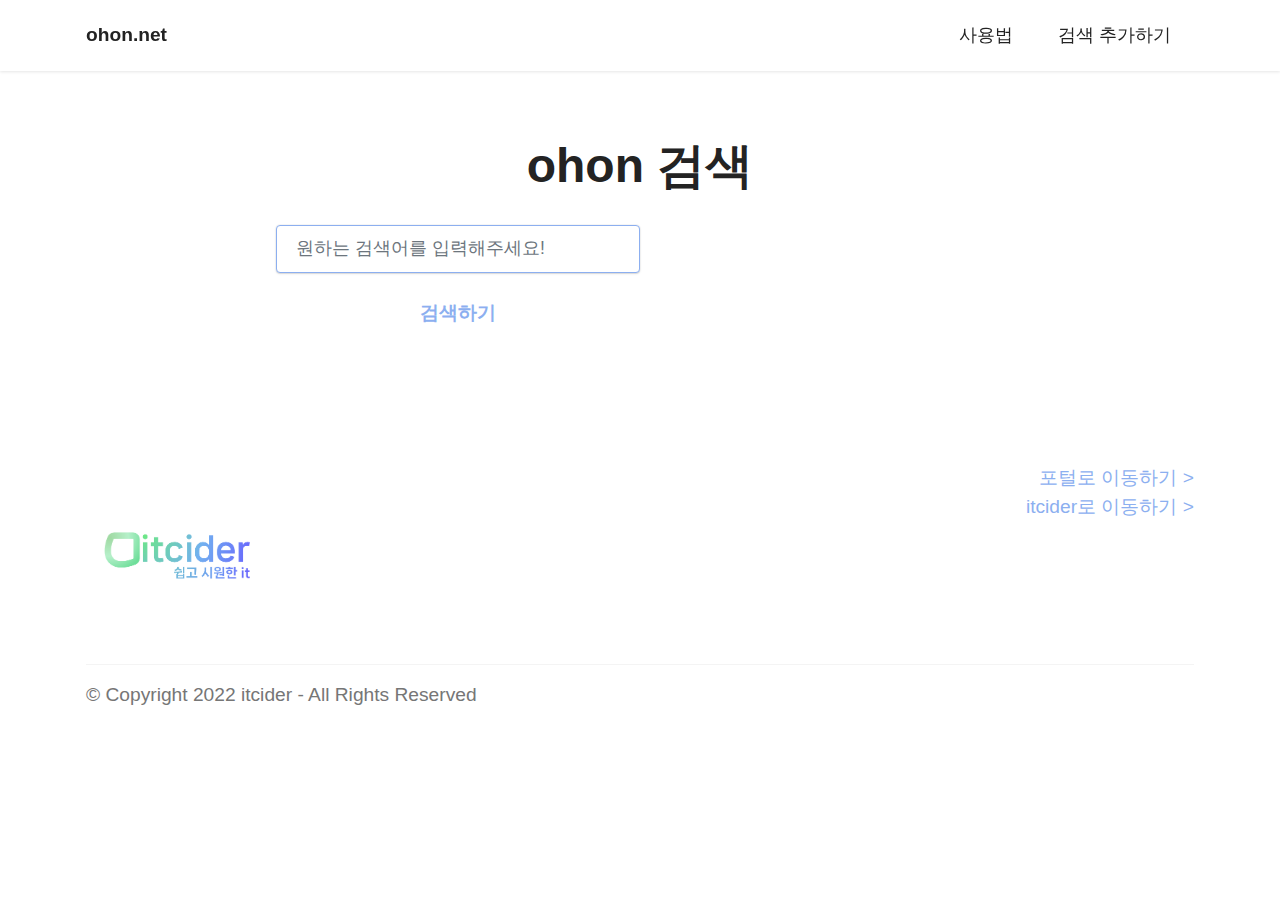
==== search.html @ a6c21ec5 "Update search.html" ====
<!DOCTYPE html>
<html  >
<head>
    <meta charset="UTF-8">
    <meta http-equiv="X-UA-Compatible" content="IE=edge">
    <meta name="generator" content="ohon, ohon.net">
    <meta name="viewport" content="width=device-width, initial-scale=1, minimum-scale=1">
    <link rel="shortcut icon" href="/assets/logo.png" type="image/x-icon">
    <meta name="description" content="">
  
  <title>ohon.net 내가 찾는 모든 검색</title>
    <link rel="stylesheet" href="/assets/itcider2.css">
  <link rel="stylesheet" href="/assets/itcider-icons-bold.css">
  <link rel="stylesheet" href="/assets/itcider-icons.css">
  <link rel="stylesheet" href="/assets/bootstrap.min.css">
  <link rel="stylesheet" href="/assets/bootstrap-grid.min.css">
  <link rel="stylesheet" href="/assets/bootstrap-reboot.min.css">
  <link rel="stylesheet" href="/assets/jarallax.css">
  <link rel="stylesheet" href="/assets/animate.css">
  <link rel="stylesheet" href="/assets/themestyle.css">
  <link rel="stylesheet" href="/assets/socicon.css">
  <link rel="stylesheet" href="/assets/dropdown.css">

  <link rel="stylesheet" href="/assets/mbr-additional.css" type="text/css">

  
  
</head>
<body>
  
  <section data-bs-version="5.1" class="menu menu1 cid-tpqyYrzO2u" once="menu" id="menu1-0">
    

    <nav class="navbar navbar-dropdown navbar-fixed-top navbar-expand-lg">
        <div class="container">
            <div class="navbar-brand">
                
                <span class="navbar-caption-wrap"><a class="navbar-caption text-black display-7" href="https://ohon.net">ohon.net</a></span>
            </div>
            <button class="navbar-toggler" type="button" data-toggle="collapse" data-bs-toggle="collapse" data-target="#navbarSupportedContent" data-bs-target="#navbarSupportedContent" aria-controls="navbarNavAltMarkup" aria-expanded="false" aria-label="Toggle navigation">
                <div class="hamburger">
                    <span></span>
                    <span></span>
                    <span></span>
                    <span></span>
                </div>
            </button>
            <div class="collapse navbar-collapse" id="navbarSupportedContent">
                <ul class="navbar-nav nav-dropdown nav-right" data-app-modern-menu="true"><li class="nav-item"><a class="nav-link link text-black text-primary display-4" href="index.html#features23-3">사용법</a></li>
                    <li class="nav-item"><a class="nav-link link text-black text-primary display-4" href="https://itcider.com/1197">검색 추가하기</a></li></ul>
                
                
            </div>
        </div>
    </nav>
</section>

<section data-bs-version="5.1" class="form6 cid-tpqzsj3YYV" id="form6-4">
    
    

    <div class="container">
        <div class="mbr-section-head">
            <h3 class="mbr-section-title mbr-fonts-style align-center mb-0 display-2"><strong>ohon 검색</strong></h3>
            
        </div>
        <div class="row justify-content-center mt-4">
            <div class="col-lg-8 mx-auto mbr-form" data-form-type="formoid">
                <form action="search.html" method="get" class="mbr-form form-with-styler"
                data-form-title="Form Name">
                <div class="dragArea row">
                    <div class="col-lg col-md col-8 form-group mb-3">
                        <input type="search" name="q" data-form-field="name"
                            class="form-control" id="name-form2-7" placeholder="원하는 검색어를 입력해주세요!"
                            autofocus autocomplete="off">
                    </div>
                    <div class="col-auto mbr-section-btn align-center">                                                <button type="submit"
                            class="btn item-btn btn-primary-outline display-7">검색하기</button>
                    </div>
                </div>
                                        
                </form>
                
                <script async src='https://cse.google.com/cse.js?cx=d0dba4302b7c8e9b8'></script>
                <div class="gcse-searchresults-only"></div>
            </div>
        </div>
    </div>
</section>


<section data-bs-version="5.1" class="footer5 cid-tpqz4KiRVz" once="footers" id="footer5-2">

    

    

    <div class="container">
        <div class="media-container-row">
            <div class="col-md-2 col-6">
                <div class="media-wrap">
                    <a href="https://portal.itcider.com">
                        <img src="/assets/itclog.png" alt="ohon.net">
                    </a>
                </div>
            </div>
            <div class="col-10 col-6">
                <p class="mbr-text align-right links mbr-fonts-style display-7"><a href="https://portal.itcider.com" class="text-primary">포털로 이동하기 &gt;</a>
                    <br><a href="https://itcider.com" class="text-primary">itcider로 이동하기 &gt;</a></p>
            </div>
        </div>
        <!-- <div class="media-container-row">
            <div class="col-md-12"> -->
        <div class="footer-lower">
            <div class="media-container-row">
                <div class="col-md-12">
                    <hr>
                </div>
            </div>
            <div class="media-container-row">
                <div class="col-md-6 copyright">
                    <p class="mbr-text mbr-fonts-style display-7">
                        © Copyright 2022 itcider - All Rights Reserved
                    </p>
                </div>
                <div class="col-md-6">
                    
                </div>
            </div>
            <!-- </div>
            </div> -->
        </div>

    </div>
</section>

<script src="/assets/bootstrap.bundle.min.js"></script>
<script src="/assets/smooth-scroll.js"></script>
<script src="/assets/index.js"></script>
<script src="/assets/navbar-dropdown.js"></script>
<script src="/assets/script.js"></script>
<script src="/assets/formoid.min.js"></script>
  
  
  <input name="animation" type="hidden">
  </body>
</html>
---- assets/itcider2.css ----
@font-face {
  font-family: 'Moririse2';
  font-display: swap;
  src:  url('itcider2.eot?f2bix4');
  src:  url('itcider2.eot?f2bix4#iefix') format('embedded-opentype'),
    url('itcider2.ttf?f2bix4') format('truetype'),
    url('itcider2.woff?f2bix4') format('woff'),
    url('itcider2.svg?f2bix4#itcider2') format('svg');
  font-weight: normal;
  font-style: normal;
}

[class^="mobi-"], [class*=" mobi-"] {
  /* use !important to prevent issues with browser extensions that change fonts */
  font-family: 'Moririse2' !important;
  speak: none;
  font-style: normal;
  font-weight: normal;
  font-variant: normal;
  text-transform: none;
  line-height: 1;

  /* Better Font Rendering =========== */
  -webkit-font-smoothing: antialiased;
  -moz-osx-font-smoothing: grayscale;
}

.mobi-mbri-add-submenu:before {
  content: "\e900";
}
.mobi-mbri-alert:before {
  content: "\e901";
}
.mobi-mbri-align-center:before {
  content: "\e902";
}
.mobi-mbri-align-justify:before {
  content: "\e903";
}
.mobi-mbri-align-left:before {
  content: "\e904";
}
.mobi-mbri-align-right:before {
  content: "\e905";
}
.mobi-mbri-android:before {
  content: "\e906";
}
.mobi-mbri-apple:before {
  content: "\e907";
}
.mobi-mbri-arrow-down:before {
  content: "\e908";
}
.mobi-mbri-arrow-next:before {
  content: "\e909";
}
.mobi-mbri-arrow-prev:before {
  content: "\e90a";
}
.mobi-mbri-arrow-up:before {
  content: "\e90b";
}
.mobi-mbri-bold:before {
  content: "\e90c";
}
.mobi-mbri-bookmark:before {
  content: "\e90d";
}
.mobi-mbri-bootstrap:before {
  content: "\e90e";
}
.mobi-mbri-briefcase:before {
  content: "\e90f";
}
.mobi-mbri-browse:before {
  content: "\e910";
}
.mobi-mbri-bulleted-list:before {
  content: "\e911";
}
.mobi-mbri-calendar:before {
  content: "\e912";
}
.mobi-mbri-camera:before {
  content: "\e913";
}
.mobi-mbri-cart-add:before {
  content: "\e914";
}
.mobi-mbri-cart-full:before {
  content: "\e915";
}
.mobi-mbri-cash:before {
  content: "\e916";
}
.mobi-mbri-change-style:before {
  content: "\e917";
}
.mobi-mbri-chat:before {
  content: "\e918";
}
.mobi-mbri-clock:before {
  content: "\e919";
}
.mobi-mbri-close:before {
  content: "\e91a";
}
.mobi-mbri-cloud:before {
  content: "\e91b";
}
.mobi-mbri-code:before {
  content: "\e91c";
}
.mobi-mbri-contact-form:before {
  content: "\e91d";
}
.mobi-mbri-credit-card:before {
  content: "\e91e";
}
.mobi-mbri-cursor-click:before {
  content: "\e91f";
}
.mobi-mbri-cust-feedback:before {
  content: "\e920";
}
.mobi-mbri-database:before {
  content: "\e921";
}
.mobi-mbri-delivery:before {
  content: "\e922";
}
.mobi-mbri-desktop:before {
  content: "\e923";
}
.mobi-mbri-devices:before {
  content: "\e924";
}
.mobi-mbri-down:before {
  content: "\e925";
}
.mobi-mbri-download-2:before {
  content: "\e926";
}
.mobi-mbri-download:before {
  content: "\e927";
}
.mobi-mbri-drag-n-drop-2:before {
  content: "\e928";
}
.mobi-mbri-drag-n-drop:before {
  content: "\e929";
}
.mobi-mbri-edit-2:before {
  content: "\e92a";
}
.mobi-mbri-edit:before {
  content: "\e92b";
}
.mobi-mbri-error:before {
  content: "\e92c";
}
.mobi-mbri-extension:before {
  content: "\e92d";
}
.mobi-mbri-features:before {
  content: "\e92e";
}
.mobi-mbri-file:before {
  content: "\e92f";
}
.mobi-mbri-flag:before {
  content: "\e930";
}
.mobi-mbri-folder:before {
  content: "\e931";
}
.mobi-mbri-gift:before {
  content: "\e932";
}
.mobi-mbri-github:before {
  content: "\e933";
}
.mobi-mbri-globe-2:before {
  content: "\e934";
}
.mobi-mbri-globe:before {
  content: "\e935";
}
.mobi-mbri-growing-chart:before {
  content: "\e936";
}
.mobi-mbri-hearth:before {
  content: "\e937";
}
.mobi-mbri-help:before {
  content: "\e938";
}
.mobi-mbri-home:before {
  content: "\e939";
}
.mobi-mbri-hot-cup:before {
  content: "\e93a";
}
.mobi-mbri-idea:before {
  content: "\e93b";
}
.mobi-mbri-image-gallery:before {
  content: "\e93c";
}
.mobi-mbri-image-slider:before {
  content: "\e93d";
}
.mobi-mbri-info:before {
  content: "\e93e";
}
.mobi-mbri-italic:before {
  content: "\e93f";
}
.mobi-mbri-key:before {
  content: "\e940";
}
.mobi-mbri-laptop:before {
  content: "\e941";
}
.mobi-mbri-layers:before {
  content: "\e942";
}
.mobi-mbri-left-right:before {
  content: "\e943";
}
.mobi-mbri-left:before {
  content: "\e944";
}
.mobi-mbri-letter:before {
  content: "\e945";
}
.mobi-mbri-like:before {
  content: "\e946";
}
.mobi-mbri-link:before {
  content: "\e947";
}
.mobi-mbri-lock:before {
  content: "\e948";
}
.mobi-mbri-login:before {
  content: "\e949";
}
.mobi-mbri-logout:before {
  content: "\e94a";
}
.mobi-mbri-magic-stick:before {
  content: "\e94b";
}
.mobi-mbri-map-pin:before {
  content: "\e94c";
}
.mobi-mbri-menu:before {
  content: "\e94d";
}
.mobi-mbri-mobile-2:before {
  content: "\e94e";
}
.mobi-mbri-mobile-horizontal:before {
  content: "\e94f";
}
.mobi-mbri-mobile:before {
  content: "\e950";
}
.mobi-mbri-itcider:before {
  content: "\e951";
}
.mobi-mbri-more-horizontal:before {
  content: "\e952";
}
.mobi-mbri-more-vertical:before {
  content: "\e953";
}
.mobi-mbri-music:before {
  content: "\e954";
}
.mobi-mbri-new-file:before {
  content: "\e955";
}
.mobi-mbri-numbered-list:before {
  content: "\e956";
}
.mobi-mbri-opened-folder:before {
  content: "\e957";
}
.mobi-mbri-pages:before {
  content: "\e958";
}
.mobi-mbri-paper-plane:before {
  content: "\e959";
}
.mobi-mbri-paperclip:before {
  content: "\e95a";
}
.mobi-mbri-phone:before {
  content: "\e95b";
}
.mobi-mbri-photo:before {
  content: "\e95c";
}
.mobi-mbri-photos:before {
  content: "\e95d";
}
.mobi-mbri-pin:before {
  content: "\e95e";
}
.mobi-mbri-play:before {
  content: "\e95f";
}
.mobi-mbri-plus:before {
  content: "\e960";
}
.mobi-mbri-preview:before {
  content: "\e961";
}
.mobi-mbri-print:before {
  content: "\e962";
}
.mobi-mbri-protect:before {
  content: "\e963";
}
.mobi-mbri-question:before {
  content: "\e964";
}
.mobi-mbri-quote-left:before {
  content: "\e965";
}
.mobi-mbri-quote-right:before {
  content: "\e966";
}
.mobi-mbri-redo:before {
  content: "\e967";
}
.mobi-mbri-refresh:before {
  content: "\e968";
}
.mobi-mbri-responsive-2:before {
  content: "\e969";
}
.mobi-mbri-responsive:before {
  content: "\e96a";
}
.mobi-mbri-right:before {
  content: "\e96b";
}
.mobi-mbri-rocket:before {
  content: "\e96c";
}
.mobi-mbri-sad-face:before {
  content: "\e96d";
}
.mobi-mbri-sale:before {
  content: "\e96e";
}
.mobi-mbri-save:before {
  content: "\e96f";
}
.mobi-mbri-search:before {
  content: "\e970";
}
.mobi-mbri-setting-2:before {
  content: "\e971";
}
.mobi-mbri-setting-3:before {
  content: "\e972";
}
.mobi-mbri-setting:before {
  content: "\e973";
}
.mobi-mbri-share:before {
  content: "\e974";
}
.mobi-mbri-shopping-bag:before {
  content: "\e975";
}
.mobi-mbri-shopping-basket:before {
  content: "\e976";
}
.mobi-mbri-shopping-cart:before {
  content: "\e977";
}
.mobi-mbri-sites:before {
  content: "\e978";
}
.mobi-mbri-smile-face:before {
  content: "\e979";
}
.mobi-mbri-speed:before {
  content: "\e97a";
}
.mobi-mbri-star:before {
  content: "\e97b";
}
.mobi-mbri-success:before {
  content: "\e97c";
}
.mobi-mbri-sun:before {
  content: "\e97d";
}
.mobi-mbri-sun2:before {
  content: "\e97e";
}
.mobi-mbri-tablet-vertical:before {
  content: "\e97f";
}
.mobi-mbri-tablet:before {
  content: "\e980";
}
.mobi-mbri-target:before {
  content: "\e981";
}
.mobi-mbri-timer:before {
  content: "\e982";
}
.mobi-mbri-to-ftp:before {
  content: "\e983";
}
.mobi-mbri-to-local-drive:before {
  content: "\e984";
}
.mobi-mbri-touch-swipe:before {
  content: "\e985";
}
.mobi-mbri-touch:before {
  content: "\e986";
}
.mobi-mbri-trash:before {
  content: "\e987";
}
.mobi-mbri-underline:before {
  content: "\e988";
}
.mobi-mbri-undo:before {
  content: "\e989";
}
.mobi-mbri-unlink:before {
  content: "\e98a";
}
.mobi-mbri-unlock:before {
  content: "\e98b";
}
.mobi-mbri-up-down:before {
  content: "\e98c";
}
.mobi-mbri-up:before {
  content: "\e98d";
}
.mobi-mbri-update:before {
  content: "\e98e";
}
.mobi-mbri-upload-2:before {
  content: "\e98f";
}
.mobi-mbri-upload:before {
  content: "\e990";
}
.mobi-mbri-user-2:before {
  content: "\e991";
}
.mobi-mbri-user:before {
  content: "\e992";
}
.mobi-mbri-users:before {
  content: "\e993";
}
.mobi-mbri-video-play:before {
  content: "\e994";
}
.mobi-mbri-video:before {
  content: "\e995";
}
.mobi-mbri-watch:before {
  content: "\e996";
}
.mobi-mbri-website-theme-2:before {
  content: "\e997";
}
.mobi-mbri-website-theme:before {
  content: "\e998";
}
.mobi-mbri-wifi:before {
  content: "\e999";
}
.mobi-mbri-windows:before {
  content: "\e99a";
}
.mobi-mbri-zoom-in:before {
  content: "\e99b";
}
.mobi-mbri-zoom-out:before {
  content: "\e99c";
}
---- assets/itcider-icons-bold.css ----
@font-face {
  font-family: 'itcider-icons-bold';
  font-display: swap;
  src:  url('itcider-icons-bold.eot?m1l4yr');
  src:  url('itcider-icons-bold.eot?m1l4yr#iefix') format('embedded-opentype'),
    url('itcider-icons-bold.ttf?m1l4yr') format('truetype'),
    url('itcider-icons-bold.woff?m1l4yr') format('woff'),
    url('itcider-icons-bold.svg?m1l4yr#itcider-icons-bold') format('svg');
  font-weight: normal;
  font-style: normal;
}

[class^="mbrib-"], [class*="mbrib-"] {
  /* use !important to prevent issues with browser extensions that change fonts */
  font-family: 'itcider-icons-bold' !important;
  speak: none;
  font-style: normal;
  font-weight: normal;
  font-variant: normal;
  text-transform: none;
  line-height: 1;

  /* Better Font Rendering =========== */
  -webkit-font-smoothing: antialiased;
  -moz-osx-font-smoothing: grayscale;
}

.mbrib-add-submenu:before {
  content: "\e900";
}
.mbrib-alert:before {
  content: "\e901";
}
.mbrib-align-center:before {
  content: "\e902";
}
.mbrib-align-justify:before {
  content: "\e903";
}
.mbrib-align-left:before {
  content: "\e904";
}
.mbrib-align-right:before {
  content: "\e905";
}
.mbrib-android:before {
  content: "\e906";
}
.mbrib-apple:before {
  content: "\e907";
}
.mbrib-arrow-down:before {
  content: "\e908";
}
.mbrib-arrow-next:before {
  content: "\e909";
}
.mbrib-arrow-prev:before {
  content: "\e90a";
}
.mbrib-arrow-up:before {
  content: "\e90b";
}
.mbrib-bold:before {
  content: "\e90c";
}
.mbrib-bookmark:before {
  content: "\e90d";
}
.mbrib-bootstrap:before {
  content: "\e90e";
}
.mbrib-briefcase:before {
  content: "\e90f";
}
.mbrib-browse:before {
  content: "\e910";
}
.mbrib-bulleted-list:before {
  content: "\e911";
}
.mbrib-calendar:before {
  content: "\e912";
}
.mbrib-camera:before {
  content: "\e913";
}
.mbrib-cart-add:before {
  content: "\e914";
}
.mbrib-cart-full:before {
  content: "\e915";
}
.mbrib-cash:before {
  content: "\e916";
}
.mbrib-change-style:before {
  content: "\e917";
}
.mbrib-chat:before {
  content: "\e918";
}
.mbrib-clock:before {
  content: "\e919";
}
.mbrib-close:before {
  content: "\e91a";
}
.mbrib-cloud:before {
  content: "\e91b";
}
.mbrib-code:before {
  content: "\e91c";
}
.mbrib-contact-form:before {
  content: "\e91d";
}
.mbrib-credit-card:before {
  content: "\e91e";
}
.mbrib-cursor-click:before {
  content: "\e91f";
}
.mbrib-cust-feedback:before {
  content: "\e920";
}
.mbrib-database:before {
  content: "\e921";
}
.mbrib-delivery:before {
  content: "\e922";
}
.mbrib-desktop:before {
  content: "\e923";
}
.mbrib-devices:before {
  content: "\e924";
}
.mbrib-down:before {
  content: "\e925";
}
.mbrib-download:before {
  content: "\e926";
}
.mbrib-drag-n-drop:before {
  content: "\e927";
}
.mbrib-drag-n-drop2:before {
  content: "\e928";
}
.mbrib-edit:before {
  content: "\e929";
}
.mbrib-edit2:before {
  content: "\e92a";
}
.mbrib-error:before {
  content: "\e92b";
}
.mbrib-extension:before {
  content: "\e92c";
}
.mbrib-features:before {
  content: "\e92d";
}
.mbrib-file:before {
  content: "\e92e";
}
.mbrib-flag:before {
  content: "\e92f";
}
.mbrib-folder:before {
  content: "\e930";
}
.mbrib-gift:before {
  content: "\e931";
}
.mbrib-github:before {
  content: "\e932";
}
.mbrib-globe-2:before {
  content: "\e933";
}
.mbrib-globe:before {
  content: "\e934";
}
.mbrib-growing-chart:before {
  content: "\e935";
}
.mbrib-hearth:before {
  content: "\e936";
}
.mbrib-help:before {
  content: "\e937";
}
.mbrib-home:before {
  content: "\e938";
}
.mbrib-hot-cup:before {
  content: "\e939";
}
.mbrib-idea:before {
  content: "\e93a";
}
.mbrib-image-gallery:before {
  content: "\e93b";
}
.mbrib-image-slider:before {
  content: "\e93c";
}
.mbrib-info:before {
  content: "\e93d";
}
.mbrib-italic:before {
  content: "\e93e";
}
.mbrib-key:before {
  content: "\e93f";
}
.mbrib-laptop:before {
  content: "\e940";
}
.mbrib-layers:before {
  content: "\e941";
}
.mbrib-left-right:before {
  content: "\e942";
}
.mbrib-left:before {
  content: "\e943";
}
.mbrib-letter:before {
  content: "\e944";
}
.mbrib-like:before {
  content: "\e945";
}
.mbrib-link:before {
  content: "\e946";
}
.mbrib-lock:before {
  content: "\e947";
}
.mbrib-login:before {
  content: "\e948";
}
.mbrib-logout:before {
  content: "\e949";
}
.mbrib-magic-stick:before {
  content: "\e94a";
}
.mbrib-map-pin:before {
  content: "\e94b";
}
.mbrib-menu:before {
  content: "\e94c";
}
.mbrib-mobile:before {
  content: "\e94d";
}
.mbrib-mobile2:before {
  content: "\e94e";
}
.mbrib-itcider:before {
  content: "\e94f";
}
.mbrib-more-horizontal:before {
  content: "\e950";
}
.mbrib-more-vertical:before {
  content: "\e951";
}
.mbrib-music:before {
  content: "\e952";
}
.mbrib-new-file:before {
  content: "\e953";
}
.mbrib-numbered-list:before {
  content: "\e954";
}
.mbrib-opened-folder:before {
  content: "\e955";
}
.mbrib-pages:before {
  content: "\e956";
}
.mbrib-paper-plane:before {
  content: "\e957";
}
.mbrib-paperclip:before {
  content: "\e958";
}
.mbrib-photo:before {
  content: "\e959";
}
.mbrib-photos:before {
  content: "\e95a";
}
.mbrib-pin:before {
  content: "\e95b";
}
.mbrib-play:before {
  content: "\e95c";
}
.mbrib-plus:before {
  content: "\e95d";
}
.mbrib-preview:before {
  content: "\e95e";
}
.mbrib-print:before {
  content: "\e95f";
}
.mbrib-protect:before {
  content: "\e960";
}
.mbrib-question:before {
  content: "\e961";
}
.mbrib-quote-left:before {
  content: "\e962";
}
.mbrib-quote-right:before {
  content: "\e963";
}
.mbrib-redo:before {
  content: "\e964";
}
.mbrib-refresh:before {
  content: "\e965";
}
.mbrib-responsive:before {
  content: "\e966";
}
.mbrib-right:before {
  content: "\e967";
}
.mbrib-rocket:before {
  content: "\e968";
}
.mbrib-sad-face:before {
  content: "\e969";
}
.mbrib-sale:before {
  content: "\e96a";
}
.mbrib-save:before {
  content: "\e96b";
}
.mbrib-search:before {
  content: "\e96c";
}
.mbrib-setting:before {
  content: "\e96d";
}
.mbrib-setting2:before {
  content: "\e96e";
}
.mbrib-setting3:before {
  content: "\e96f";
}
.mbrib-share:before {
  content: "\e970";
}
.mbrib-shopping-bag:before {
  content: "\e971";
}
.mbrib-shopping-basket:before {
  content: "\e972";
}
.mbrib-shopping-cart:before {
  content: "\e973";
}
.mbrib-sites:before {
  content: "\e974";
}
.mbrib-smile-face:before {
  content: "\e975";
}
.mbrib-speed:before {
  content: "\e976";
}
.mbrib-star:before {
  content: "\e977";
}
.mbrib-success:before {
  content: "\e978";
}
.mbrib-sun:before {
  content: "\e979";
}
.mbrib-sun2:before {
  content: "\e97a";
}
.mbrib-tablet-vertical:before {
  content: "\e97b";
}
.mbrib-tablet:before {
  content: "\e97c";
}
.mbrib-target:before {
  content: "\e97d";
}
.mbrib-timer:before {
  content: "\e97e";
}
.mbrib-to-ftp:before {
  content: "\e97f";
}
.mbrib-to-local-drive:before {
  content: "\e980";
}
.mbrib-touch-swipe:before {
  content: "\e981";
}
.mbrib-touch:before {
  content: "\e982";
}
.mbrib-trash:before {
  content: "\e983";
}
.mbrib-underline:before {
  content: "\e984";
}
.mbrib-undo:before {
  content: "\e985";
}
.mbrib-unlink:before {
  content: "\e986";
}
.mbrib-unlock:before {
  content: "\e987";
}
.mbrib-up-down:before {
  content: "\e988";
}
.mbrib-up:before {
  content: "\e989";
}
.mbrib-update:before {
  content: "\e98a";
}
.mbrib-upload:before {
  content: "\e98b";
}
.mbrib-user:before {
  content: "\e98c";
}
.mbrib-user2:before {
  content: "\e98d";
}
.mbrib-users:before {
  content: "\e98e";
}
.mbrib-video-play:before {
  content: "\e98f";
}
.mbrib-video:before {
  content: "\e990";
}
.mbrib-watch:before {
  content: "\e991";
}
.mbrib-website-theme:before {
  content: "\e992";
}
.mbrib-wifi:before {
  content: "\e993";
}
.mbrib-windows:before {
  content: "\e994";
}
.mbrib-zoom-out:before {
  content: "\e995";
}
---- assets/itcider-icons.css ----
@font-face {
  font-family: 'itciderIcons';
  src:  url('itcider-icons.eot?spat4u');
  src:  url('itcider-icons.eot?spat4u#iefix') format('embedded-opentype'),
    url('itcider-icons.ttf?spat4u') format('truetype'),
    url('itcider-icons.woff?spat4u') format('woff'),
    url('itcider-icons.svg?spat4u#itciderIcons') format('svg');
  font-weight: normal;
  font-style: normal;
  font-display: swap;
}

[class^="mbri-"], [class*=" mbri-"] {
  /* use !important to prevent issues with browser extensions that change fonts */
  font-family: itciderIcons !important;
  speak: none;
  font-style: normal;
  font-weight: normal;
  font-variant: normal;
  text-transform: none;
  line-height: 1;

  /* Better Font Rendering =========== */
  -webkit-font-smoothing: antialiased;
  -moz-osx-font-smoothing: grayscale;
}

.mbri-add-submenu:before {
  content: "\e900";
}
.mbri-alert:before {
  content: "\e901";
}
.mbri-align-center:before {
  content: "\e902";
}
.mbri-align-justify:before {
  content: "\e903";
}
.mbri-align-left:before {
  content: "\e904";
}
.mbri-align-right:before {
  content: "\e905";
}
.mbri-android:before {
  content: "\e906";
}
.mbri-apple:before {
  content: "\e907";
}
.mbri-arrow-down:before {
  content: "\e908";
}
.mbri-arrow-next:before {
  content: "\e909";
}
.mbri-arrow-prev:before {
  content: "\e90a";
}
.mbri-arrow-up:before {
  content: "\e90b";
}
.mbri-bold:before {
  content: "\e90c";
}
.mbri-bookmark:before {
  content: "\e90d";
}
.mbri-bootstrap:before {
  content: "\e90e";
}
.mbri-briefcase:before {
  content: "\e90f";
}
.mbri-browse:before {
  content: "\e910";
}
.mbri-bulleted-list:before {
  content: "\e911";
}
.mbri-calendar:before {
  content: "\e912";
}
.mbri-camera:before {
  content: "\e913";
}
.mbri-cart-add:before {
  content: "\e914";
}
.mbri-cart-full:before {
  content: "\e915";
}
.mbri-cash:before {
  content: "\e916";
}
.mbri-change-style:before {
  content: "\e917";
}
.mbri-chat:before {
  content: "\e918";
}
.mbri-clock:before {
  content: "\e919";
}
.mbri-close:before {
  content: "\e91a";
}
.mbri-cloud:before {
  content: "\e91b";
}
.mbri-code:before {
  content: "\e91c";
}
.mbri-contact-form:before {
  content: "\e91d";
}
.mbri-credit-card:before {
  content: "\e91e";
}
.mbri-cursor-click:before {
  content: "\e91f";
}
.mbri-cust-feedback:before {
  content: "\e920";
}
.mbri-database:before {
  content: "\e921";
}
.mbri-delivery:before {
  content: "\e922";
}
.mbri-desktop:before {
  content: "\e923";
}
.mbri-devices:before {
  content: "\e924";
}
.mbri-down:before {
  content: "\e925";
}
.mbri-download:before {
  content: "\e989";
}
.mbri-drag-n-drop:before {
  content: "\e927";
}
.mbri-drag-n-drop2:before {
  content: "\e928";
}
.mbri-edit:before {
  content: "\e929";
}
.mbri-edit2:before {
  content: "\e92a";
}
.mbri-error:before {
  content: "\e92b";
}
.mbri-extension:before {
  content: "\e92c";
}
.mbri-features:before {
  content: "\e92d";
}
.mbri-file:before {
  content: "\e92e";
}
.mbri-flag:before {
  content: "\e92f";
}
.mbri-folder:before {
  content: "\e930";
}
.mbri-gift:before {
  content: "\e931";
}
.mbri-github:before {
  content: "\e932";
}
.mbri-globe:before {
  content: "\e933";
}
.mbri-globe-2:before {
  content: "\e934";
}
.mbri-growing-chart:before {
  content: "\e935";
}
.mbri-hearth:before {
  content: "\e936";
}
.mbri-help:before {
  content: "\e937";
}
.mbri-home:before {
  content: "\e938";
}
.mbri-hot-cup:before {
  content: "\e939";
}
.mbri-idea:before {
  content: "\e93a";
}
.mbri-image-gallery:before {
  content: "\e93b";
}
.mbri-image-slider:before {
  content: "\e93c";
}
.mbri-info:before {
  content: "\e93d";
}
.mbri-italic:before {
  content: "\e93e";
}
.mbri-key:before {
  content: "\e93f";
}
.mbri-laptop:before {
  content: "\e940";
}
.mbri-layers:before {
  content: "\e941";
}
.mbri-left-right:before {
  content: "\e942";
}
.mbri-left:before {
  content: "\e943";
}
.mbri-letter:before {
  content: "\e944";
}
.mbri-like:before {
  content: "\e945";
}
.mbri-link:before {
  content: "\e946";
}
.mbri-lock:before {
  content: "\e947";
}
.mbri-login:before {
  content: "\e948";
}
.mbri-logout:before {
  content: "\e949";
}
.mbri-magic-stick:before {
  content: "\e94a";
}
.mbri-map-pin:before {
  content: "\e94b";
}
.mbri-menu:before {
  content: "\e94c";
}
.mbri-mobile:before {
  content: "\e94d";
}
.mbri-mobile2:before {
  content: "\e94e";
}
.mbri-itcider:before {
  content: "\e94f";
}
.mbri-more-horizontal:before {
  content: "\e950";
}
.mbri-more-vertical:before {
  content: "\e951";
}
.mbri-music:before {
  content: "\e952";
}
.mbri-new-file:before {
  content: "\e953";
}
.mbri-numbered-list:before {
  content: "\e954";
}
.mbri-opened-folder:before {
  content: "\e955";
}
.mbri-pages:before {
  content: "\e956";
}
.mbri-paper-plane:before {
  content: "\e957";
}
.mbri-paperclip:before {
  content: "\e958";
}
.mbri-photo:before {
  content: "\e959";
}
.mbri-photos:before {
  content: "\e95a";
}
.mbri-pin:before {
  content: "\e95b";
}
.mbri-play:before {
  content: "\e95c";
}
.mbri-plus:before {
  content: "\e95d";
}
.mbri-preview:before {
  content: "\e95e";
}
.mbri-print:before {
  content: "\e95f";
}
.mbri-protect:before {
  content: "\e960";
}
.mbri-question:before {
  content: "\e961";
}
.mbri-quote-left:before {
  content: "\e962";
}
.mbri-quote-right:before {
  content: "\e963";
}
.mbri-refresh:before {
  content: "\e964";
}
.mbri-responsive:before {
  content: "\e965";
}
.mbri-right:before {
  content: "\e966";
}
.mbri-rocket:before {
  content: "\e967";
}
.mbri-sad-face:before {
  content: "\e968";
}
.mbri-sale:before {
  content: "\e969";
}
.mbri-save:before {
  content: "\e96a";
}
.mbri-search:before {
  content: "\e96b";
}
.mbri-setting:before {
  content: "\e96c";
}
.mbri-setting2:before {
  content: "\e96d";
}
.mbri-setting3:before {
  content: "\e96e";
}
.mbri-share:before {
  content: "\e96f";
}
.mbri-shopping-bag:before {
  content: "\e970";
}
.mbri-shopping-basket:before {
  content: "\e971";
}
.mbri-shopping-cart:before {
  content: "\e972";
}
.mbri-sites:before {
  content: "\e973";
}
.mbri-smile-face:before {
  content: "\e974";
}
.mbri-speed:before {
  content: "\e975";
}
.mbri-star:before {
  content: "\e976";
}
.mbri-success:before {
  content: "\e977";
}
.mbri-sun:before {
  content: "\e978";
}
.mbri-sun2:before {
  content: "\e979";
}
.mbri-tablet:before {
  content: "\e97a";
}
.mbri-tablet-vertical:before {
  content: "\e97b";
}
.mbri-target:before {
  content: "\e97c";
}
.mbri-timer:before {
  content: "\e97d";
}
.mbri-to-ftp:before {
  content: "\e97e";
}
.mbri-to-local-drive:before {
  content: "\e97f";
}
.mbri-touch-swipe:before {
  content: "\e980";
}
.mbri-touch:before {
  content: "\e981";
}
.mbri-trash:before {
  content: "\e982";
}
.mbri-underline:before {
  content: "\e983";
}
.mbri-unlink:before {
  content: "\e984";
}
.mbri-unlock:before {
  content: "\e985";
}
.mbri-up-down:before {
  content: "\e986";
}
.mbri-up:before {
  content: "\e987";
}
.mbri-update:before {
  content: "\e988";
}
.mbri-upload:before {
 content: "\e926"; 
}
.mbri-user:before {
  content: "\e98a";
}
.mbri-user2:before {
  content: "\e98b";
}
.mbri-users:before {
  content: "\e98c";
}
.mbri-video:before {
  content: "\e98d";
}
.mbri-video-play:before {
  content: "\e98e";
}
.mbri-watch:before {
  content: "\e98f";
}
.mbri-website-theme:before {
  content: "\e990";
}
.mbri-wifi:before {
  content: "\e991";
}
.mbri-windows:before {
  content: "\e992";
}
.mbri-zoom-out:before {
  content: "\e993";
}
.mbri-redo:before {
  content: "\e994";
}
.mbri-undo:before {
  content: "\e995";
}
---- assets/jarallax.css ----
.jarallax {
    position: relative;
    z-index: 0;
}
.jarallax > .jarallax-img {
    position: absolute;
    object-fit: cover;
    /* support for plugin https://github.com/bfred-it/object-fit-images */
    font-family: 'object-fit: cover;';
    top: 0;
    left: 0;
    width: 100%;
    height: 100%;
    z-index: -1;
}
---- assets/themestyle.css ----
@charset "UTF-8";
section {
  background-color: #ffffff;
}

body {
  font-style: normal;
  line-height: 1.5;
  font-weight: 400;
  color: #232323;
  position: relative;
}

button {
  background-color: transparent;
  border-color: transparent;
}

section,
.container,
.container-fluid {
  position: relative;
  word-wrap: break-word;
}

a.mbr-iconfont:hover {
  text-decoration: none;
}

.article .lead p,
.article .lead ul,
.article .lead ol,
.article .lead pre,
.article .lead blockquote {
  margin-bottom: 0;
}

a {
  font-style: normal;
  font-weight: 400;
  cursor: pointer;
}
a, a:hover {
  text-decoration: none;
}

.mbr-section-title {
  font-style: normal;
  line-height: 1.3;
}

.mbr-section-subtitle {
  line-height: 1.3;
}

.mbr-text {
  font-style: normal;
  line-height: 1.7;
}

h1,
h2,
h3,
h4,
h5,
h6,
.display-1,
.display-2,
.display-4,
.display-5,
.display-7,
span,
p,
a {
  line-height: 1;
  word-break: break-word;
  word-wrap: break-word;
  font-weight: 400;
}

b,
strong {
  font-weight: bold;
}

input:-webkit-autofill, input:-webkit-autofill:hover, input:-webkit-autofill:focus, input:-webkit-autofill:active {
  transition-delay: 9999s;
  -webkit-transition-property: background-color, color;
  transition-property: background-color, color;
}

textarea[type=hidden] {
  display: none;
}

section {
  background-position: 50% 50%;
  background-repeat: no-repeat;
  background-size: cover;
}
section .mbr-background-video,
section .mbr-background-video-preview {
  position: absolute;
  bottom: 0;
  left: 0;
  right: 0;
  top: 0;
}

.hidden {
  visibility: hidden;
}

.mbr-z-index20 {
  z-index: 20;
}

/*! Base colors */
.mbr-white {
  color: #ffffff;
}

.mbr-black {
  color: #111111;
}

.mbr-bg-white {
  background-color: #ffffff;
}

.mbr-bg-black {
  background-color: #000000;
}

/*! Text-aligns */
.align-left {
  text-align: left;
}

.align-center {
  text-align: center;
}

.align-right {
  text-align: right;
}

/*! Font-weight  */
.mbr-light {
  font-weight: 300;
}

.mbr-regular {
  font-weight: 400;
}

.mbr-semibold {
  font-weight: 500;
}

.mbr-bold {
  font-weight: 700;
}

/*! Media  */
.media-content {
  flex-basis: 100%;
}

.media-container-row {
  display: flex;
  flex-direction: row;
  flex-wrap: wrap;
  justify-content: center;
  align-content: center;
  align-items: start;
}
.media-container-row .media-size-item {
  width: 400px;
}

.media-container-column {
  display: flex;
  flex-direction: column;
  flex-wrap: wrap;
  justify-content: center;
  align-content: center;
  align-items: stretch;
}
.media-container-column > * {
  width: 100%;
}

@media (min-width: 992px) {
  .media-container-row {
    flex-wrap: nowrap;
  }
}
figure {
  margin-bottom: 0;
  overflow: hidden;
}

figure[mbr-media-size] {
  transition: width 0.1s;
}

img,
iframe {
  display: block;
  width: 100%;
}

.card {
  background-color: transparent;
  border: none;
}

.card-box {
  width: 100%;
}

.card-img {
  text-align: center;
  flex-shrink: 0;
  -webkit-flex-shrink: 0;
}

.media {
  max-width: 100%;
  margin: 0 auto;
}

.mbr-figure {
  align-self: center;
}

.media-container > div {
  max-width: 100%;
}

.mbr-figure img,
.card-img img {
  width: 100%;
}

@media (max-width: 991px) {
  .media-size-item {
    width: auto !important;
  }

  .media {
    width: auto;
  }

  .mbr-figure {
    width: 100% !important;
  }
}
/*! Buttons */
.mbr-section-btn {
  margin-left: -0.6rem;
  margin-right: -0.6rem;
  font-size: 0;
}

.btn {
  font-weight: 600;
  border-width: 1px;
  font-style: normal;
  margin: 0.6rem 0.6rem;
  white-space: normal;
  transition: all 0.2s ease-in-out;
  display: inline-flex;
  align-items: center;
  justify-content: center;
  word-break: break-word;
}

.btn-sm {
  font-weight: 600;
  letter-spacing: 0px;
  transition: all 0.3s ease-in-out;
}

.btn-md {
  font-weight: 600;
  letter-spacing: 0px;
  transition: all 0.3s ease-in-out;
}

.btn-lg {
  font-weight: 600;
  letter-spacing: 0px;
  transition: all 0.3s ease-in-out;
}

.btn-form {
  margin: 0;
}
.btn-form:hover {
  cursor: pointer;
}

nav .mbr-section-btn {
  margin-left: 0rem;
  margin-right: 0rem;
}

/*! Btn icon margin */
.btn .mbr-iconfont,
.btn.btn-sm .mbr-iconfont {
  order: 1;
  cursor: pointer;
  margin-left: 0.5rem;
  vertical-align: sub;
}

.btn.btn-md .mbr-iconfont,
.btn.btn-md .mbr-iconfont {
  margin-left: 0.8rem;
}

.mbr-regular {
  font-weight: 400;
}

.mbr-semibold {
  font-weight: 500;
}

.mbr-bold {
  font-weight: 700;
}

[type=submit] {
  -webkit-appearance: none;
}

/*! Full-screen */
.mbr-fullscreen .mbr-overlay {
  min-height: 100vh;
}

.mbr-fullscreen {
  display: flex;
  display: -moz-flex;
  display: -ms-flex;
  display: -o-flex;
  align-items: center;
  min-height: 100vh;
  padding-top: 3rem;
  padding-bottom: 3rem;
}

/*! Map */
.map {
  height: 25rem;
  position: relative;
}
.map iframe {
  width: 100%;
  height: 100%;
}

/*! Scroll to top arrow */
.mbr-arrow-up {
  bottom: 25px;
  right: 90px;
  position: fixed;
  text-align: right;
  z-index: 5000;
  color: #ffffff;
  font-size: 22px;
}

.mbr-arrow-up a {
  background: rgba(0, 0, 0, 0.2);
  border-radius: 50%;
  color: #fff;
  display: inline-block;
  height: 60px;
  width: 60px;
  border: 2px solid #fff;
  outline-style: none !important;
  position: relative;
  text-decoration: none;
  transition: all 0.3s ease-in-out;
  cursor: pointer;
  text-align: center;
}
.mbr-arrow-up a:hover {
  background-color: rgba(0, 0, 0, 0.4);
}
.mbr-arrow-up a i {
  line-height: 60px;
}

.mbr-arrow-up-icon {
  display: block;
  color: #fff;
}

.mbr-arrow-up-icon::before {
  content: "›";
  display: inline-block;
  font-family: serif;
  font-size: 22px;
  line-height: 1;
  font-style: normal;
  position: relative;
  top: 6px;
  left: -4px;
  transform: rotate(-90deg);
}

/*! Arrow Down */
.mbr-arrow {
  position: absolute;
  bottom: 45px;
  left: 50%;
  width: 60px;
  height: 60px;
  cursor: pointer;
  background-color: rgba(80, 80, 80, 0.5);
  border-radius: 50%;
  transform: translateX(-50%);
}
@media (max-width: 767px) {
  .mbr-arrow {
    display: none;
  }
}
.mbr-arrow > a {
  display: inline-block;
  text-decoration: none;
  outline-style: none;
  -webkit-animation: arrowdown 1.7s ease-in-out infinite;
          animation: arrowdown 1.7s ease-in-out infinite;
  color: #ffffff;
}
.mbr-arrow > a > i {
  position: absolute;
  top: -2px;
  left: 15px;
  font-size: 2rem;
}

#scrollToTop a i::before {
  content: "";
  position: absolute;
  display: block;
  border-bottom: 2.5px solid #fff;
  border-left: 2.5px solid #fff;
  width: 27.8%;
  height: 27.8%;
  left: 50%;
  top: 51%;
  transform: translateY(-30%) translateX(-50%) rotate(135deg);
}

@keyframes arrowdown {
  0% {
    transform: translateY(0px);
  }
  50% {
    transform: translateY(-5px);
  }
  100% {
    transform: translateY(0px);
  }
}
@-webkit-keyframes arrowdown {
  0% {
    transform: translateY(0px);
  }
  50% {
    transform: translateY(-5px);
  }
  100% {
    transform: translateY(0px);
  }
}
@media (max-width: 500px) {
  .mbr-arrow-up {
    left: 0;
    right: 0;
    text-align: center;
  }
}
/*Gradients animation*/
@keyframes gradient-animation {
  from {
    background-position: 0% 100%;
    -webkit-animation-timing-function: ease-in-out;
            animation-timing-function: ease-in-out;
  }
  to {
    background-position: 100% 0%;
    -webkit-animation-timing-function: ease-in-out;
            animation-timing-function: ease-in-out;
  }
}
@-webkit-keyframes gradient-animation {
  from {
    background-position: 0% 100%;
    -webkit-animation-timing-function: ease-in-out;
            animation-timing-function: ease-in-out;
  }
  to {
    background-position: 100% 0%;
    -webkit-animation-timing-function: ease-in-out;
            animation-timing-function: ease-in-out;
  }
}
.bg-gradient {
  background-size: 200% 200%;
  animation: gradient-animation 5s infinite alternate;
  -webkit-animation: gradient-animation 5s infinite alternate;
}

.menu .navbar-brand {
  display: -webkit-flex;
}
.menu .navbar-brand span {
  display: flex;
  display: -webkit-flex;
}
.menu .navbar-brand .navbar-caption-wrap {
  display: -webkit-flex;
}
.menu .navbar-brand .navbar-logo img {
  display: -webkit-flex;
  width: auto;
}
@media (min-width: 768px) and (max-width: 991px) {
  .menu .navbar-toggleable-sm .navbar-nav {
    display: -ms-flexbox;
  }
}
@media (max-width: 991px) {
  .menu .navbar-collapse {
    max-height: 93.5vh;
  }
  .menu .navbar-collapse.show {
    overflow: auto;
  }
}
@media (min-width: 992px) {
  .menu .navbar-nav.nav-dropdown {
    display: -webkit-flex;
  }
  .menu .navbar-toggleable-sm .navbar-collapse {
    display: -webkit-flex !important;
  }
  .menu .collapsed .navbar-collapse {
    max-height: 93.5vh;
  }
  .menu .collapsed .navbar-collapse.show {
    overflow: auto;
  }
}
@media (max-width: 767px) {
  .menu .navbar-collapse {
    max-height: 80vh;
  }
}

.nav-link .mbr-iconfont {
  margin-right: 0.5rem;
}

.navbar {
  display: -webkit-flex;
  -webkit-flex-wrap: wrap;
  -webkit-align-items: center;
  -webkit-justify-content: space-between;
}

.navbar-collapse {
  -webkit-flex-basis: 100%;
  -webkit-flex-grow: 1;
  -webkit-align-items: center;
}

.nav-dropdown .link {
  padding: 0.667em 1.667em !important;
  margin: 0 !important;
}

.nav {
  display: -webkit-flex;
  -webkit-flex-wrap: wrap;
}

.row {
  display: -webkit-flex;
  -webkit-flex-wrap: wrap;
}

.justify-content-center {
  -webkit-justify-content: center;
}

.form-inline {
  display: -webkit-flex;
}

.card-wrapper {
  -webkit-flex: 1;
}

.carousel-control {
  z-index: 10;
  display: -webkit-flex;
}

.carousel-controls {
  display: -webkit-flex;
}

.media {
  display: -webkit-flex;
}

.form-group:focus {
  outline: none;
}

.jq-selectbox__select {
  padding: 7px 0;
  position: relative;
}

.jq-selectbox__dropdown {
  overflow: hidden;
  border-radius: 10px;
  position: absolute;
  top: 100%;
  left: 0 !important;
  width: 100% !important;
}

.jq-selectbox__trigger-arrow {
  right: 0;
  transform: translateY(-50%);
}

.jq-selectbox li {
  padding: 1.07em 0.5em;
}

input[type=range] {
  padding-left: 0 !important;
  padding-right: 0 !important;
}

.modal-dialog,
.modal-content {
  height: 100%;
}

.modal-dialog .carousel-inner {
  height: calc(100vh - 1.75rem);
}
@media (max-width: 575px) {
  .modal-dialog .carousel-inner {
    height: calc(100vh - 1rem);
  }
}

.carousel-item {
  text-align: center;
}

.carousel-item img {
  margin: auto;
}

.navbar-toggler {
  align-self: flex-start;
  padding: 0.25rem 0.75rem;
  font-size: 1.25rem;
  line-height: 1;
  background: transparent;
  border: 1px solid transparent;
  border-radius: 0.25rem;
}

.navbar-toggler:focus,
.navbar-toggler:hover {
  text-decoration: none;
  box-shadow: none;
}

.navbar-toggler-icon {
  display: inline-block;
  width: 1.5em;
  height: 1.5em;
  vertical-align: middle;
  content: "";
  background: no-repeat center center;
  background-size: 100% 100%;
}

.navbar-toggler-left {
  position: absolute;
  left: 1rem;
}

.navbar-toggler-right {
  position: absolute;
  right: 1rem;
}

.card-img {
  width: auto;
}

.menu .navbar.collapsed:not(.beta-menu) {
  flex-direction: column;
}

.carousel-item.active,
.carousel-item-next,
.carousel-item-prev {
  display: flex;
}

.note-air-layout .dropup .dropdown-menu,
.note-air-layout .navbar-fixed-bottom .dropdown .dropdown-menu {
  bottom: initial !important;
}

html,
body {
  height: auto;
  min-height: 100vh;
}

.dropup .dropdown-toggle::after {
  display: none;
}

.form-asterisk {
  font-family: initial;
  position: absolute;
  top: -2px;
  font-weight: normal;
}

.form-control-label {
  position: relative;
  cursor: pointer;
  margin-bottom: 0.357em;
  padding: 0;
}

.alert {
  color: #ffffff;
  border-radius: 0;
  border: 0;
  font-size: 1.1rem;
  line-height: 1.5;
  margin-bottom: 1.875rem;
  padding: 1.25rem;
  position: relative;
  text-align: center;
}
.alert.alert-form::after {
  background-color: inherit;
  bottom: -7px;
  content: "";
  display: block;
  height: 14px;
  left: 50%;
  margin-left: -7px;
  position: absolute;
  transform: rotate(45deg);
  width: 14px;
}

.form-control {
  background-color: #ffffff;
  background-clip: border-box;
  color: #232323;
  line-height: 1rem !important;
  height: auto;
  padding: 0.6rem 1.2rem;
  transition: border-color 0.25s ease 0s;
  border: 1px solid transparent !important;
  border-radius: 4px;
  box-shadow: rgba(0, 0, 0, 0.07) 0px 1px 1px 0px, rgba(0, 0, 0, 0.07) 0px 1px 3px 0px, rgba(0, 0, 0, 0.03) 0px 0px 0px 1px;
}
.form-active .form-control:invalid {
  border-color: red;
}

form .row {
  margin-left: -0.6rem;
  margin-right: -0.6rem;
}
form .row [class*=col] {
  padding-left: 0.6rem;
  padding-right: 0.6rem;
}

form .mbr-section-btn {
  margin: 0;
  padding-left: 0.6rem;
  padding-right: 0.6rem;
}

form .btn {
  display: flex;
  padding: 0.6rem 1.2rem;
  margin: 0;
}

form .form-check-input {
  margin-top: 0.5;
}

textarea.form-control {
  line-height: 1.5rem !important;
}

.form-group {
  margin-bottom: 1.2rem;
}

.form-control,
form .btn {
  min-height: 48px;
}

.gdpr-block label span.textGDPR input[name=gdpr] {
  top: 7px;
}

.form-control:focus {
  box-shadow: none;
}

:focus {
  outline: none;
}

.mbr-overlay {
  background-color: #000;
  bottom: 0;
  left: 0;
  opacity: 0.5;
  position: absolute;
  right: 0;
  top: 0;
  z-index: 0;
  pointer-events: none;
}

blockquote {
  font-style: italic;
  padding: 3rem;
  font-size: 1.09rem;
  position: relative;
  border-left: 3px solid;
}

ul,
ol,
pre,
blockquote {
  margin-bottom: 2.3125rem;
}

.mt-4 {
  margin-top: 2rem !important;
}

.mb-4 {
  margin-bottom: 2rem !important;
}

@media (min-width: 992px) {
  .container {
    padding-left: 16px;
    padding-right: 16px;
  }

  .row {
    margin-left: -16px;
    margin-right: -16px;
  }
  .row > [class*=col] {
    padding-left: 16px;
    padding-right: 16px;
  }
}
@media (min-width: 768px) {
  .container-fluid {
    padding-left: 32px;
    padding-right: 32px;
  }
}
@media (min-width: 768px) and (max-width: 991px) {
  .mbr-container {
    padding-left: 32px;
    padding-right: 32px;
  }
}
@media (max-width: 767px) {
  .mbr-container {
    padding-left: 16px;
    padding-right: 16px;
  }
}
.card-wrapper,
.item-wrapper {
  overflow: hidden;
}

.app-video-wrapper > img {
  opacity: 1;
}

.item {
  position: relative;
}

.dropdown-menu .dropdown-menu {
  left: 100%;
}

.dropdown-item + .dropdown-menu {
  display: none;
}

.dropdown-item:hover + .dropdown-menu,
.dropdown-menu:hover {
  display: block;
}

@media (min-aspect-ratio: 16/9) {
  .mbr-video-foreground {
    height: 300% !important;
    top: -100% !important;
  }
}
@media (max-aspect-ratio: 16/9) {
  .mbr-video-foreground {
    width: 300% !important;
    left: -100% !important;
  }
}.engine {
	position: absolute;
	text-indent: -2400px;
	text-align: center;
	padding: 0;
	top: 0;
	left: -2400px;
}
---- assets/socicon.css ----
@charset "UTF-8";

@font-face {
  font-family: 'Socicon';
  src:  url('../fonts/socicon.eot');
  src:  url('../fonts/socicon.eot?#iefix') format('embedded-opentype'),
    url('../fonts/socicon.woff2') format('woff2'),
    url('../fonts/socicon.ttf') format('truetype'),
    url('../fonts/socicon.woff') format('woff'),
    url('../fonts/socicon.svg#socicon') format('svg');
  font-weight: normal;
  font-style: normal;
  font-display: swap;
}

[data-icon]:before {
  font-family: "socicon" !important;
  content: attr(data-icon);
  font-style: normal !important;
  font-weight: normal !important;
  font-variant: normal !important;
  text-transform: none !important;
  speak: none;
  line-height: 1;
  -webkit-font-smoothing: antialiased;
  -moz-osx-font-smoothing: grayscale;
}

[class^="socicon-"], [class*=" socicon-"] {
  /* use !important to prevent issues with browser extensions that change fonts */
  font-family: 'Socicon' !important;
  speak: none;
  font-style: normal;
  font-weight: normal;
  font-variant: normal;
  text-transform: none;
  line-height: 1;

  /* Better Font Rendering =========== */
  -webkit-font-smoothing: antialiased;
  -moz-osx-font-smoothing: grayscale;
}

.socicon-eitaa:before {
  content: "\e97c";
}
.socicon-soroush:before {
  content: "\e97d";
}
.socicon-bale:before {
  content: "\e97e";
}
.socicon-zazzle:before {
  content: "\e97b";
}
.socicon-society6:before {
  content: "\e97a";
}
.socicon-redbubble:before {
  content: "\e979";
}
.socicon-avvo:before {
  content: "\e978";
}
.socicon-stitcher:before {
  content: "\e977";
}
.socicon-googlehangouts:before {
  content: "\e974";
}
.socicon-dlive:before {
  content: "\e975";
}
.socicon-vsco:before {
  content: "\e976";
}
.socicon-flipboard:before {
  content: "\e973";
}
.socicon-ubuntu:before {
  content: "\e958";
}
.socicon-artstation:before {
  content: "\e959";
}
.socicon-invision:before {
  content: "\e95a";
}
.socicon-torial:before {
  content: "\e95b";
}
.socicon-collectorz:before {
  content: "\e95c";
}
.socicon-seenthis:before {
  content: "\e95d";
}
.socicon-googleplaymusic:before {
  content: "\e95e";
}
.socicon-debian:before {
  content: "\e95f";
}
.socicon-filmfreeway:before {
  content: "\e960";
}
.socicon-gnome:before {
  content: "\e961";
}
.socicon-itchio:before {
  content: "\e962";
}
.socicon-jamendo:before {
  content: "\e963";
}
.socicon-mix:before {
  content: "\e964";
}
.socicon-sharepoint:before {
  content: "\e965";
}
.socicon-tinder:before {
  content: "\e966";
}
.socicon-windguru:before {
  content: "\e967";
}
.socicon-cdbaby:before {
  content: "\e968";
}
.socicon-elementaryos:before {
  content: "\e969";
}
.socicon-stage32:before {
  content: "\e96a";
}
.socicon-tiktok:before {
  content: "\e96b";
}
.socicon-gitter:before {
  content: "\e96c";
}
.socicon-letterboxd:before {
  content: "\e96d";
}
.socicon-threema:before {
  content: "\e96e";
}
.socicon-splice:before {
  content: "\e96f";
}
.socicon-metapop:before {
  content: "\e970";
}
.socicon-naver:before {
  content: "\e971";
}
.socicon-remote:before {
  content: "\e972";
}
.socicon-internet:before {
  content: "\e957";
}
.socicon-moddb:before {
  content: "\e94b";
}
.socicon-indiedb:before {
  content: "\e94c";
}
.socicon-traxsource:before {
  content: "\e94d";
}
.socicon-gamefor:before {
  content: "\e94e";
}
.socicon-pixiv:before {
  content: "\e94f";
}
.socicon-myanimelist:before {
  content: "\e950";
}
.socicon-blackberry:before {
  content: "\e951";
}
.socicon-wickr:before {
  content: "\e952";
}
.socicon-spip:before {
  content: "\e953";
}
.socicon-napster:before {
  content: "\e954";
}
.socicon-beatport:before {
  content: "\e955";
}
.socicon-hackerone:before {
  content: "\e956";
}
.socicon-hackernews:before {
  content: "\e946";
}
.socicon-smashwords:before {
  content: "\e947";
}
.socicon-kobo:before {
  content: "\e948";
}
.socicon-bookbub:before {
  content: "\e949";
}
.socicon-mailru:before {
  content: "\e94a";
}
.socicon-gitlab:before {
  content: "\e945";
}
.socicon-instructables:before {
  content: "\e944";
}
.socicon-portfolio:before {
  content: "\e943";
}
.socicon-codered:before {
  content: "\e940";
}
.socicon-origin:before {
  content: "\e941";
}
.socicon-nextdoor:before {
  content: "\e942";
}
.socicon-udemy:before {
  content: "\e93f";
}
.socicon-livemaster:before {
  content: "\e93e";
}
.socicon-crunchbase:before {
  content: "\e93b";
}
.socicon-homefy:before {
  content: "\e93c";
}
.socicon-calendly:before {
  content: "\e93d";
}
.socicon-realtor:before {
  content: "\e90f";
}
.socicon-tidal:before {
  content: "\e910";
}
.socicon-qobuz:before {
  content: "\e911";
}
.socicon-natgeo:before {
  content: "\e912";
}
.socicon-mastodon:before {
  content: "\e913";
}
.socicon-unsplash:before {
  content: "\e914";
}
.socicon-homeadvisor:before {
  content: "\e915";
}
.socicon-angieslist:before {
  content: "\e916";
}
.socicon-codepen:before {
  content: "\e917";
}
.socicon-slack:before {
  content: "\e918";
}
.socicon-openaigym:before {
  content: "\e919";
}
.socicon-logmein:before {
  content: "\e91a";
}
.socicon-fiverr:before {
  content: "\e91b";
}
.socicon-gotomeeting:before {
  content: "\e91c";
}
.socicon-aliexpress:before {
  content: "\e91d";
}
.socicon-guru:before {
  content: "\e91e";
}
.socicon-appstore:before {
  content: "\e91f";
}
.socicon-homes:before {
  content: "\e920";
}
.socicon-zoom:before {
  content: "\e921";
}
.socicon-alibaba:before {
  content: "\e922";
}
.socicon-craigslist:before {
  content: "\e923";
}
.socicon-wix:before {
  content: "\e924";
}
.socicon-redfin:before {
  content: "\e925";
}
.socicon-googlecalendar:before {
  content: "\e926";
}
.socicon-shopify:before {
  content: "\e927";
}
.socicon-freelancer:before {
  content: "\e928";
}
.socicon-seedrs:before {
  content: "\e929";
}
.socicon-bing:before {
  content: "\e92a";
}
.socicon-doodle:before {
  content: "\e92b";
}
.socicon-bonanza:before {
  content: "\e92c";
}
.socicon-squarespace:before {
  content: "\e92d";
}
.socicon-toptal:before {
  content: "\e92e";
}
.socicon-gust:before {
  content: "\e92f";
}
.socicon-ask:before {
  content: "\e930";
}
.socicon-trulia:before {
  content: "\e931";
}
.socicon-loomly:before {
  content: "\e932";
}
.socicon-ghost:before {
  content: "\e933";
}
.socicon-upwork:before {
  content: "\e934";
}
.socicon-fundable:before {
  content: "\e935";
}
.socicon-booking:before {
  content: "\e936";
}
.socicon-googlemaps:before {
  content: "\e937";
}
.socicon-zillow:before {
  content: "\e938";
}
.socicon-niconico:before {
  content: "\e939";
}
.socicon-toneden:before {
  content: "\e93a";
}
.socicon-augment:before {
  content: "\e908";
}
.socicon-bitbucket:before {
  content: "\e909";
}
.socicon-fyuse:before {
  content: "\e90a";
}
.socicon-yt-gaming:before {
  content: "\e90b";
}
.socicon-sketchfab:before {
  content: "\e90c";
}
.socicon-mobcrush:before {
  content: "\e90d";
}
.socicon-microsoft:before {
  content: "\e90e";
}
.socicon-pandora:before {
  content: "\e907";
}
.socicon-messenger:before {
  content: "\e906";
}
.socicon-gamewisp:before {
  content: "\e905";
}
.socicon-bloglovin:before {
  content: "\e904";
}
.socicon-tunein:before {
  content: "\e903";
}
.socicon-gamejolt:before {
  content: "\e901";
}
.socicon-trello:before {
  content: "\e902";
}
.socicon-spreadshirt:before {
  content: "\e900";
}
.socicon-500px:before {
  content: "\e000";
}
.socicon-8tracks:before {
  content: "\e001";
}
.socicon-airbnb:before {
  content: "\e002";
}
.socicon-alliance:before {
  content: "\e003";
}
.socicon-amazon:before {
  content: "\e004";
}
.socicon-amplement:before {
  content: "\e005";
}
.socicon-android:before {
  content: "\e006";
}
.socicon-angellist:before {
  content: "\e007";
}
.socicon-apple:before {
  content: "\e008";
}
.socicon-appnet:before {
  content: "\e009";
}
.socicon-baidu:before {
  content: "\e00a";
}
.socicon-bandcamp:before {
  content: "\e00b";
}
.socicon-battlenet:before {
  content: "\e00c";
}
.socicon-mixer:before {
  content: "\e00d";
}
.socicon-bebee:before {
  content: "\e00e";
}
.socicon-bebo:before {
  content: "\e00f";
}
.socicon-behance:before {
  content: "\e010";
}
.socicon-blizzard:before {
  content: "\e011";
}
.socicon-blogger:before {
  content: "\e012";
}
.socicon-buffer:before {
  content: "\e013";
}
.socicon-chrome:before {
  content: "\e014";
}
.socicon-coderwall:before {
  content: "\e015";
}
.socicon-curse:before {
  content: "\e016";
}
.socicon-dailymotion:before {
  content: "\e017";
}
.socicon-deezer:before {
  content: "\e018";
}
.socicon-delicious:before {
  content: "\e019";
}
.socicon-deviantart:before {
  content: "\e01a";
}
.socicon-diablo:before {
  content: "\e01b";
}
.socicon-digg:before {
  content: "\e01c";
}
.socicon-discord:before {
  content: "\e01d";
}
.socicon-disqus:before {
  content: "\e01e";
}
.socicon-douban:before {
  content: "\e01f";
}
.socicon-draugiem:before {
  content: "\e020";
}
.socicon-dribbble:before {
  content: "\e021";
}
.socicon-drupal:before {
  content: "\e022";
}
.socicon-ebay:before {
  content: "\e023";
}
.socicon-ello:before {
  content: "\e024";
}
.socicon-endomodo:before {
  content: "\e025";
}
.socicon-envato:before {
  content: "\e026";
}
.socicon-etsy:before {
  content: "\e027";
}
.socicon-facebook:before {
  content: "\e028";
}
.socicon-feedburner:before {
  content: "\e029";
}
.socicon-filmweb:before {
  content: "\e02a";
}
.socicon-firefox:before {
  content: "\e02b";
}
.socicon-flattr:before {
  content: "\e02c";
}
.socicon-flickr:before {
  content: "\e02d";
}
.socicon-formulr:before {
  content: "\e02e";
}
.socicon-forrst:before {
  content: "\e02f";
}
.socicon-foursquare:before {
  content: "\e030";
}
.socicon-friendfeed:before {
  content: "\e031";
}
.socicon-github:before {
  content: "\e032";
}
.socicon-goodreads:before {
  content: "\e033";
}
.socicon-google:before {
  content: "\e034";
}
.socicon-googlescholar:before {
  content: "\e035";
}
.socicon-googlegroups:before {
  content: "\e036";
}
.socicon-googlephotos:before {
  content: "\e037";
}
.socicon-googleplus:before {
  content: "\e038";
}
.socicon-grooveshark:before {
  content: "\e039";
}
.socicon-hackerrank:before {
  content: "\e03a";
}
.socicon-hearthstone:before {
  content: "\e03b";
}
.socicon-hellocoton:before {
  content: "\e03c";
}
.socicon-heroes:before {
  content: "\e03d";
}
.socicon-smashcast:before {
  content: "\e03e";
}
.socicon-horde:before {
  content: "\e03f";
}
.socicon-houzz:before {
  content: "\e040";
}
.socicon-icq:before {
  content: "\e041";
}
.socicon-identica:before {
  content: "\e042";
}
.socicon-imdb:before {
  content: "\e043";
}
.socicon-instagram:before {
  content: "\e044";
}
.socicon-issuu:before {
  content: "\e045";
}
.socicon-istock:before {
  content: "\e046";
}
.socicon-itunes:before {
  content: "\e047";
}
.socicon-keybase:before {
  content: "\e048";
}
.socicon-lanyrd:before {
  content: "\e049";
}
.socicon-lastfm:before {
  content: "\e04a";
}
.socicon-line:before {
  content: "\e04b";
}
.socicon-linkedin:before {
  content: "\e04c";
}
.socicon-livejournal:before {
  content: "\e04d";
}
.socicon-lyft:before {
  content: "\e04e";
}
.socicon-macos:before {
  content: "\e04f";
}
.socicon-mail:before {
  content: "\e050";
}
.socicon-medium:before {
  content: "\e051";
}
.socicon-meetup:before {
  content: "\e052";
}
.socicon-mixcloud:before {
  content: "\e053";
}
.socicon-modelmayhem:before {
  content: "\e054";
}
.socicon-mumble:before {
  content: "\e055";
}
.socicon-myspace:before {
  content: "\e056";
}
.socicon-newsvine:before {
  content: "\e057";
}
.socicon-nintendo:before {
  content: "\e058";
}
.socicon-npm:before {
  content: "\e059";
}
.socicon-odnoklassniki:before {
  content: "\e05a";
}
.socicon-openid:before {
  content: "\e05b";
}
.socicon-opera:before {
  content: "\e05c";
}
.socicon-outlook:before {
  content: "\e05d";
}
.socicon-overwatch:before {
  content: "\e05e";
}
.socicon-patreon:before {
  content: "\e05f";
}
.socicon-paypal:before {
  content: "\e060";
}
.socicon-periscope:before {
  content: "\e061";
}
.socicon-persona:before {
  content: "\e062";
}
.socicon-pinterest:before {
  content: "\e063";
}
.socicon-play:before {
  content: "\e064";
}
.socicon-player:before {
  content: "\e065";
}
.socicon-playstation:before {
  content: "\e066";
}
.socicon-pocket:before {
  content: "\e067";
}
.socicon-qq:before {
  content: "\e068";
}
.socicon-quora:before {
  content: "\e069";
}
.socicon-raidcall:before {
  content: "\e06a";
}
.socicon-ravelry:before {
  content: "\e06b";
}
.socicon-reddit:before {
  content: "\e06c";
}
.socicon-renren:before {
  content: "\e06d";
}
.socicon-researchgate:before {
  content: "\e06e";
}
.socicon-residentadvisor:before {
  content: "\e06f";
}
.socicon-reverbnation:before {
  content: "\e070";
}
.socicon-rss:before {
  content: "\e071";
}
.socicon-sharethis:before {
  content: "\e072";
}
.socicon-skype:before {
  content: "\e073";
}
.socicon-slideshare:before {
  content: "\e074";
}
.socicon-smugmug:before {
  content: "\e075";
}
.socicon-snapchat:before {
  content: "\e076";
}
.socicon-songkick:before {
  content: "\e077";
}
.socicon-soundcloud:before {
  content: "\e078";
}
.socicon-spotify:before {
  content: "\e079";
}
.socicon-stackexchange:before {
  content: "\e07a";
}
.socicon-stackoverflow:before {
  content: "\e07b";
}
.socicon-starcraft:before {
  content: "\e07c";
}
.socicon-stayfriends:before {
  content: "\e07d";
}
.socicon-steam:before {
  content: "\e07e";
}
.socicon-storehouse:before {
  content: "\e07f";
}
.socicon-strava:before {
  content: "\e080";
}
.socicon-streamjar:before {
  content: "\e081";
}
.socicon-stumbleupon:before {
  content: "\e082";
}
.socicon-swarm:before {
  content: "\e083";
}
.socicon-teamspeak:before {
  content: "\e084";
}
.socicon-teamviewer:before {
  content: "\e085";
}
.socicon-technorati:before {
  content: "\e086";
}
.socicon-telegram:before {
  content: "\e087";
}
.socicon-tripadvisor:before {
  content: "\e088";
}
.socicon-tripit:before {
  content: "\e089";
}
.socicon-triplej:before {
  content: "\e08a";
}
.socicon-tumblr:before {
  content: "\e08b";
}
.socicon-twitch:before {
  content: "\e08c";
}
.socicon-twitter:before {
  content: "\e08d";
}
.socicon-uber:before {
  content: "\e08e";
}
.socicon-ventrilo:before {
  content: "\e08f";
}
.socicon-viadeo:before {
  content: "\e090";
}
.socicon-viber:before {
  content: "\e091";
}
.socicon-viewbug:before {
  content: "\e092";
}
.socicon-vimeo:before {
  content: "\e093";
}
.socicon-vine:before {
  content: "\e094";
}
.socicon-vkontakte:before {
  content: "\e095";
}
.socicon-warcraft:before {
  content: "\e096";
}
.socicon-wechat:before {
  content: "\e097";
}
.socicon-weibo:before {
  content: "\e098";
}
.socicon-whatsapp:before {
  content: "\e099";
}
.socicon-wikipedia:before {
  content: "\e09a";
}
.socicon-windows:before {
  content: "\e09b";
}
.socicon-wordpress:before {
  content: "\e09c";
}
.socicon-wykop:before {
  content: "\e09d";
}
.socicon-xbox:before {
  content: "\e09e";
}
.socicon-xing:before {
  content: "\e09f";
}
.socicon-yahoo:before {
  content: "\e0a0";
}
.socicon-yammer:before {
  content: "\e0a1";
}
.socicon-yandex:before {
  content: "\e0a2";
}
.socicon-yelp:before {
  content: "\e0a3";
}
.socicon-younow:before {
  content: "\e0a4";
}
.socicon-youtube:before {
  content: "\e0a5";
}
.socicon-zapier:before {
  content: "\e0a6";
}
.socicon-zerply:before {
  content: "\e0a7";
}
.socicon-zomato:before {
  content: "\e0a8";
}
.socicon-zynga:before {
  content: "\e0a9";
}
---- assets/dropdown.css ----
.navbar-dropdown {
  left: 0;
  padding: 0;
  position: absolute;
  right: 0;
  top: 0;
  transition: all 0.45s ease;
  z-index: 1030;
  background: #282828; }
  .navbar-dropdown .navbar-logo {
    margin-right: 0.8rem;
    transition: margin 0.3s ease-in-out;
    vertical-align: middle; }
    .navbar-dropdown .navbar-logo img {
      height: 3.125rem;
      transition: all 0.3s ease-in-out; }
    .navbar-dropdown .navbar-logo.mbr-iconfont {
      font-size: 3.125rem;
      line-height: 3.125rem; }
  .navbar-dropdown .navbar-caption {
    font-weight: 700;
    white-space: normal;
    vertical-align: -4px;
    line-height: 3.125rem !important; }
    .navbar-dropdown .navbar-caption, .navbar-dropdown .navbar-caption:hover {
      color: inherit;
      text-decoration: none; }
  .navbar-dropdown .mbr-iconfont + .navbar-caption {
    vertical-align: -1px; }
  .navbar-dropdown.navbar-fixed-top {
    position: fixed; }
  .navbar-dropdown .navbar-brand span {
    vertical-align: -4px; }
  .navbar-dropdown.bg-color.transparent {
    background: none; }
  .navbar-dropdown.navbar-short .navbar-brand {
    padding: 0.625rem 0; }
    .navbar-dropdown.navbar-short .navbar-brand span {
      vertical-align: -1px; }
  .navbar-dropdown.navbar-short .navbar-caption {
    line-height: 2.375rem !important;
    vertical-align: -2px; }
  .navbar-dropdown.navbar-short .navbar-logo {
    margin-right: 0.5rem; }
    .navbar-dropdown.navbar-short .navbar-logo img {
      height: 2.375rem; }
    .navbar-dropdown.navbar-short .navbar-logo.mbr-iconfont {
      font-size: 2.375rem;
      line-height: 2.375rem; }
  .navbar-dropdown.navbar-short .mbr-table-cell {
    height: 3.625rem; }
  .navbar-dropdown .navbar-close {
    left: 0.6875rem;
    position: fixed;
    top: 0.75rem;
    z-index: 1000; }
  .navbar-dropdown .hamburger-icon {
    content: "";
    display: inline-block;
    vertical-align: middle;
    width: 16px;
    -webkit-box-shadow: 0 -6px 0 1px #282828,0 0 0 1px #282828,0 6px 0 1px #282828;
    -moz-box-shadow: 0 -6px 0 1px #282828,0 0 0 1px #282828,0 6px 0 1px #282828;
    box-shadow: 0 -6px 0 1px #282828,0 0 0 1px #282828,0 6px 0 1px #282828; }

.dropdown-menu .dropdown-toggle[data-toggle="dropdown-submenu"]::after {
  border-bottom: 0.35em solid transparent;
  border-left: 0.35em solid;
  border-right: 0;
  border-top: 0.35em solid transparent;
  margin-left: 0.3rem; }

.dropdown-menu .dropdown-item:focus {
  outline: 0; }

.nav-dropdown {
  font-size: 0.75rem;
  font-weight: 500;
  height: auto !important; }
  .nav-dropdown .nav-btn {
    padding-left: 1rem; }
  .nav-dropdown .link {
    margin: .667em 1.667em;
    font-weight: 500;
    padding: 0;
    transition: color .2s ease-in-out; }
    .nav-dropdown .link.dropdown-toggle {
      margin-right: 2.583em; }
      .nav-dropdown .link.dropdown-toggle::after {
        margin-left: .25rem;
        border-top: 0.35em solid;
        border-right: 0.35em solid transparent;
        border-left: 0.35em solid transparent;
        border-bottom: 0; }
      .nav-dropdown .link.dropdown-toggle[aria-expanded="true"] {
        margin: 0;
        padding: 0.667em 3.263em  0.667em 1.667em; }
  .nav-dropdown .link::after,
  .nav-dropdown .dropdown-item::after {
    color: inherit; }
  .nav-dropdown .btn {
    font-size: 0.75rem;
    font-weight: 700;
    letter-spacing: 0;
    margin-bottom: 0;
    padding-left: 1.25rem;
    padding-right: 1.25rem; }
  .nav-dropdown .dropdown-menu {
    border-radius: 0;
    border: 0;
    left: 0;
    margin: 0;
    padding-bottom: 1.25rem;
    padding-top: 1.25rem;
    position: relative; }
  .nav-dropdown .dropdown-submenu {
    margin-left: 0.125rem;
    top: 0; }
  .nav-dropdown .dropdown-item {
    font-weight: 500;
    line-height: 2;
    padding: 0.3846em 4.615em 0.3846em 1.5385em;
    position: relative;
    transition: color .2s ease-in-out, background-color .2s ease-in-out; }
    .nav-dropdown .dropdown-item::after {
      margin-top: -0.3077em;
      position: absolute;
      right: 1.1538em;
      top: 50%; }
    .nav-dropdown .dropdown-item:focus, .nav-dropdown .dropdown-item:hover {
      background: none; }

@media (max-width: 767px) {
  .nav-dropdown.navbar-toggleable-sm {
    bottom: 0;
    display: none;
    left: 0;
    overflow-x: hidden;
    position: fixed;
    top: 0;
    transform: translateX(-100%);
    -ms-transform: translateX(-100%);
    -webkit-transform: translateX(-100%);
    width: 18.75rem;
    z-index: 999; } }
.nav-dropdown.navbar-toggleable-xl {
  bottom: 0;
  display: none;
  left: 0;
  overflow-x: hidden;
  position: fixed;
  top: 0;
  transform: translateX(-100%);
  -ms-transform: translateX(-100%);
  -webkit-transform: translateX(-100%);
  width: 18.75rem;
  z-index: 999; }

.nav-dropdown-sm {
  display: block !important;
  overflow-x: hidden;
  overflow: auto;
  padding-top: 3.875rem; }
  .nav-dropdown-sm::after {
    content: "";
    display: block;
    height: 3rem;
    width: 100%; }
  .nav-dropdown-sm.collapse.in ~ .navbar-close {
    display: block !important; }
  .nav-dropdown-sm.collapsing, .nav-dropdown-sm.collapse.in {
    transform: translateX(0);
    -ms-transform: translateX(0);
    -webkit-transform: translateX(0);
    transition: all 0.25s ease-out;
    -webkit-transition: all 0.25s ease-out;
    background: #282828; }
  .nav-dropdown-sm.collapsing[aria-expanded="false"] {
    transform: translateX(-100%);
    -ms-transform: translateX(-100%);
    -webkit-transform: translateX(-100%); }
  .nav-dropdown-sm .nav-item {
    display: block;
    margin-left: 0 !important;
    padding-left: 0; }
  .nav-dropdown-sm .link,
  .nav-dropdown-sm .dropdown-item {
    border-top: 1px dotted rgba(255, 255, 255, 0.1);
    font-size: 0.8125rem;
    line-height: 1.6;
    margin: 0 !important;
    padding: 0.875rem 2.4rem 0.875rem 1.5625rem !important;
    position: relative;
    white-space: normal; }
    .nav-dropdown-sm .link:focus, .nav-dropdown-sm .link:hover,
    .nav-dropdown-sm .dropdown-item:focus,
    .nav-dropdown-sm .dropdown-item:hover {
      background: rgba(0, 0, 0, 0.2) !important;
      color: #c0a375; }
  .nav-dropdown-sm .nav-btn {
    position: relative;
    padding: 1.5625rem 1.5625rem 0 1.5625rem; }
    .nav-dropdown-sm .nav-btn::before {
      border-top: 1px dotted rgba(255, 255, 255, 0.1);
      content: "";
      left: 0;
      position: absolute;
      top: 0;
      width: 100%; }
    .nav-dropdown-sm .nav-btn + .nav-btn {
      padding-top: 0.625rem; }
      .nav-dropdown-sm .nav-btn + .nav-btn::before {
        display: none; }
  .nav-dropdown-sm .btn {
    padding: 0.625rem 0; }
  .nav-dropdown-sm .dropdown-toggle[data-toggle="dropdown-submenu"]::after {
    margin-left: .25rem;
    border-top: 0.35em solid;
    border-right: 0.35em solid transparent;
    border-left: 0.35em solid transparent;
    border-bottom: 0; }
  .nav-dropdown-sm .dropdown-toggle[data-toggle="dropdown-submenu"][aria-expanded="true"]::after {
    border-top: 0;
    border-right: 0.35em solid transparent;
    border-left: 0.35em solid transparent;
    border-bottom: 0.35em solid; }
  .nav-dropdown-sm .dropdown-menu {
    margin: 0;
    padding: 0;
    position: relative;
    top: 0;
    left: 0;
    width: 100%;
    border: 0;
    float: none;
    border-radius: 0;
    background: none; }
  .nav-dropdown-sm .dropdown-submenu {
    left: 100%;
    margin-left: 0.125rem;
    margin-top: -1.25rem;
    top: 0; }

.navbar-toggleable-sm .nav-dropdown .dropdown-menu {
  position: absolute; }

.navbar-toggleable-sm .nav-dropdown .dropdown-submenu {
  left: 100%;
  margin-left: 0.125rem;
  margin-top: -1.25rem;
  top: 0; }

.navbar-toggleable-sm.opened .nav-dropdown .dropdown-menu {
  position: relative; }

.navbar-toggleable-sm.opened .nav-dropdown .dropdown-submenu {
  left: 0;
  margin-left: 00rem;
  margin-top: 0rem;
  top: 0; }

.is-builder .nav-dropdown.collapsing {
  transition: none !important; }
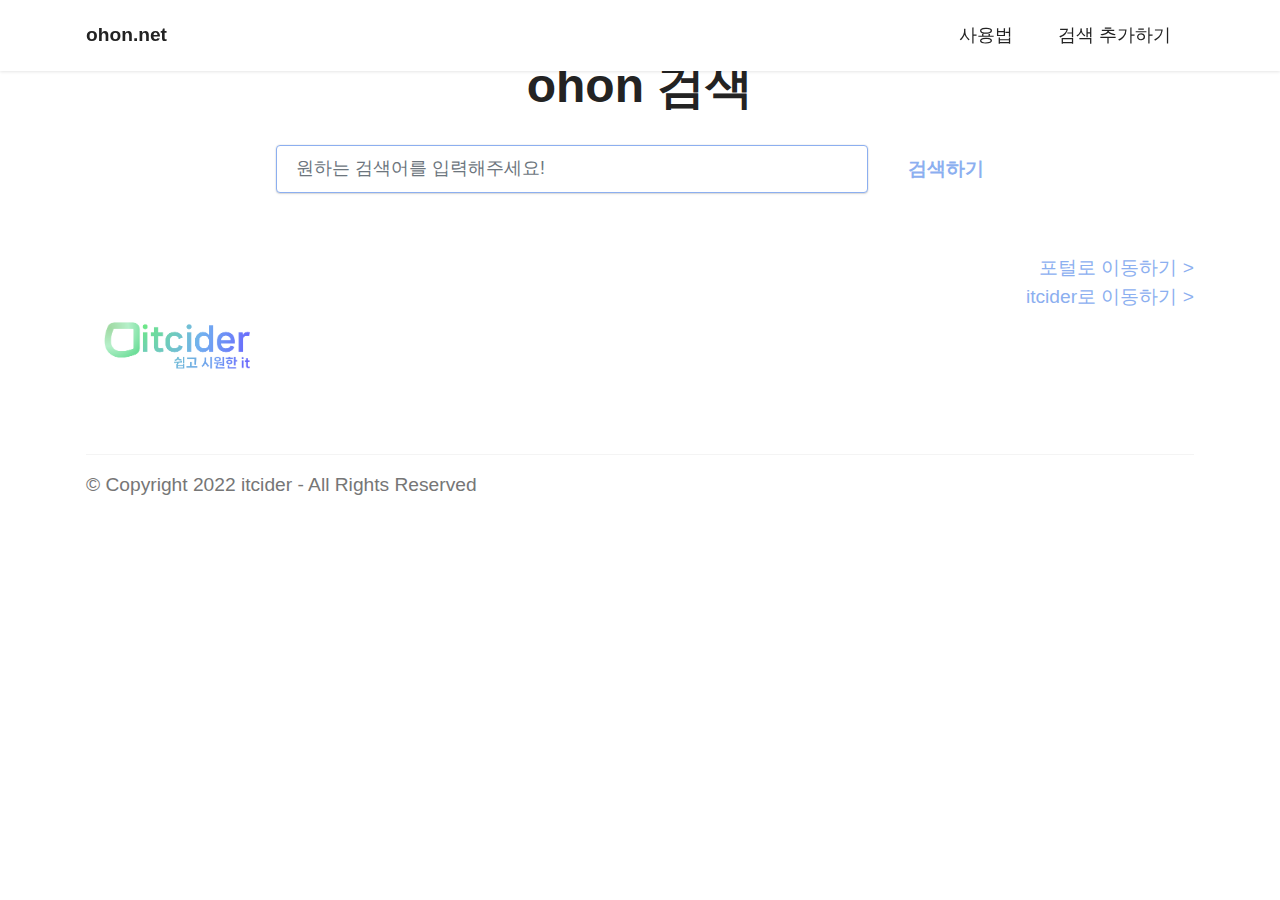
==== commit bd95b741: "Update search.html" ====
--- a/search.html
+++ b/search.html
@@ -55,7 +55,7 @@
     </nav>
 </section>
 
-<section data-bs-version="5.1" class="form6 cid-tpqzsj3YYV" id="form6-4">
+<section data-bs-version="5.1" class="form6 cid-tpNMEMtmmt" id="form6-4">
     
     
 
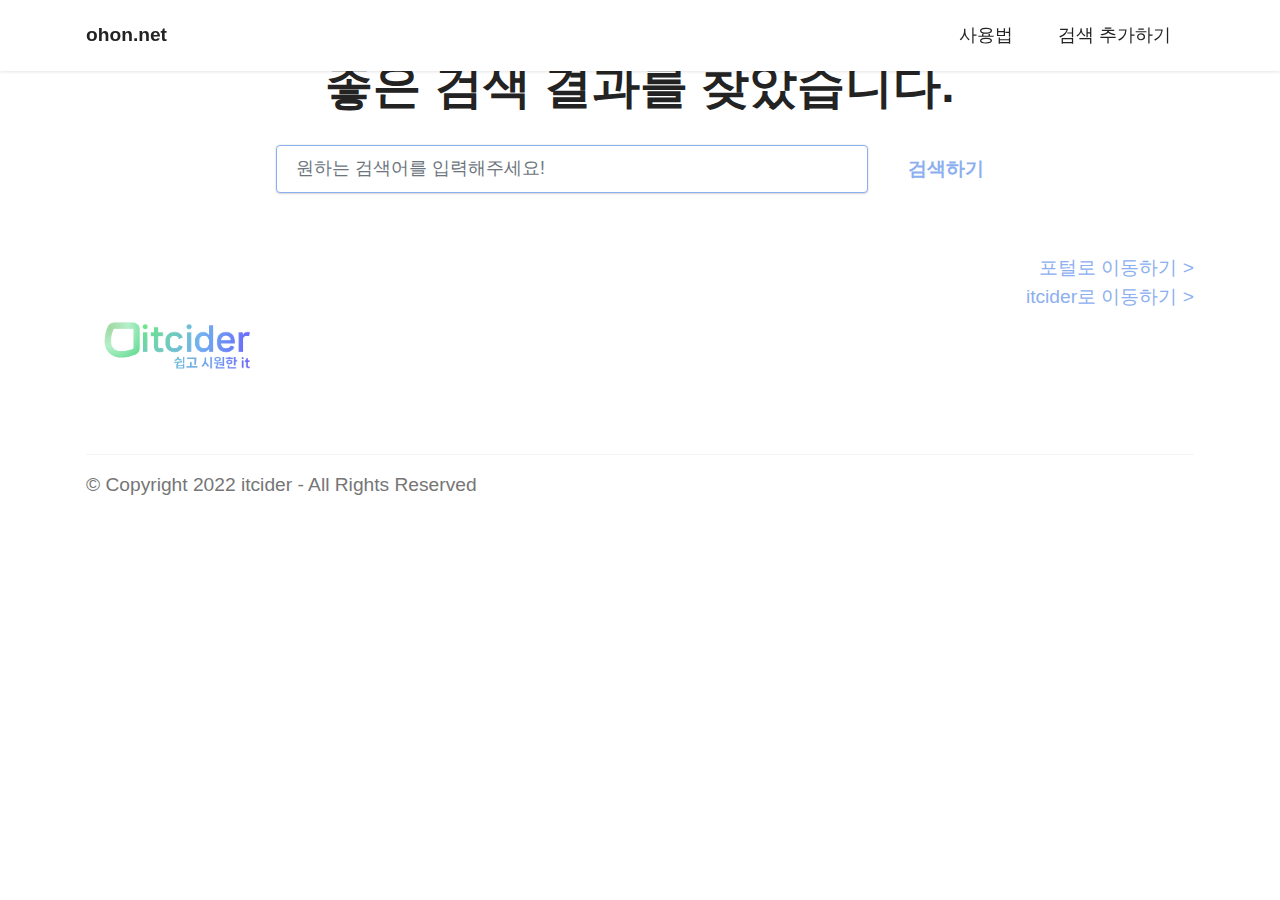
==== commit f631b5a6: "Update search.html" ====
--- a/search.html
+++ b/search.html
@@ -55,13 +55,13 @@
     </nav>
 </section>
 
-<section data-bs-version="5.1" class="form6 cid-tpNMEMtmmt" id="form6-4">
+<section data-bs-version="5.1" class="form6 cid-tpNMEMtmmt" id="form8-b">
     
     
 
     <div class="container">
         <div class="mbr-section-head">
-            <h3 class="mbr-section-title mbr-fonts-style align-center mb-0 display-2"><strong>ohon 검색</strong></h3>
+            <h3 class="mbr-section-title mbr-fonts-style align-center mb-0 display-2"><strong>좋은 검색 결과를 찾았습니다.</strong></h3>
             
         </div>
         <div class="row justify-content-center mt-4">
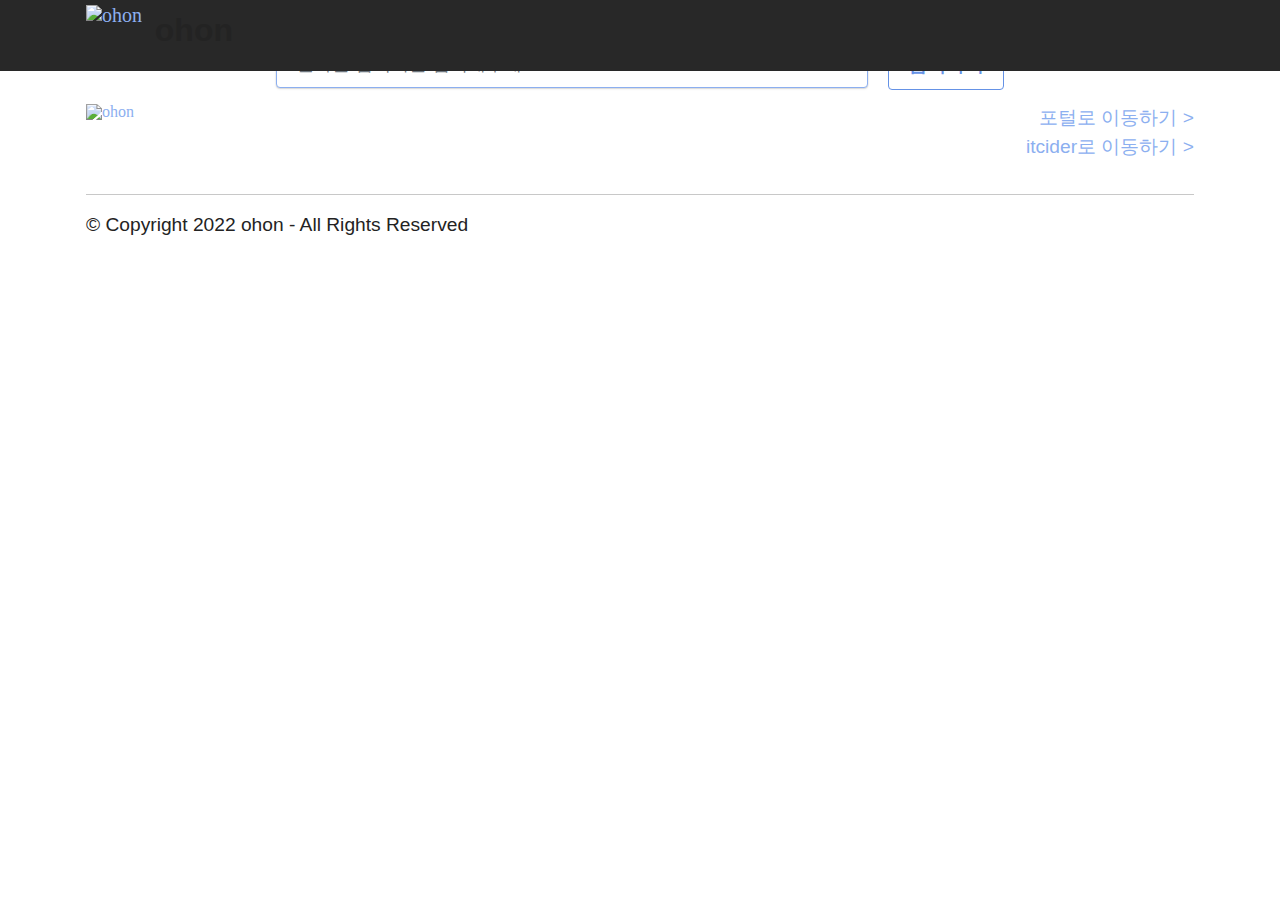
==== commit a5964de9: "Add files via upload" ====
--- a/search.html
+++ b/search.html
@@ -8,34 +8,37 @@
     <link rel="shortcut icon" href="/assets/logo.png" type="image/x-icon">
     <meta name="description" content="">
   
-  <title>ohon.net 내가 찾는 모든 검색</title>
-    <link rel="stylesheet" href="/assets/itcider2.css">
-  <link rel="stylesheet" href="/assets/itcider-icons-bold.css">
-  <link rel="stylesheet" href="/assets/itcider-icons.css">
-  <link rel="stylesheet" href="/assets/bootstrap.min.css">
-  <link rel="stylesheet" href="/assets/bootstrap-grid.min.css">
-  <link rel="stylesheet" href="/assets/bootstrap-reboot.min.css">
-  <link rel="stylesheet" href="/assets/jarallax.css">
-  <link rel="stylesheet" href="/assets/animate.css">
-  <link rel="stylesheet" href="/assets/themestyle.css">
-  <link rel="stylesheet" href="/assets/socicon.css">
-  <link rel="stylesheet" href="/assets/dropdown.css">
+  <title>ohon 당신이 찾는 모든 검색</title>
+  <link rel="stylesheet" href="./assets/itcider2.css">
+  <link rel="stylesheet" href="./assets/itcider-icons-bold.css">
+  <link rel="stylesheet" href="./assets/itcider-icons.css">
+  <link rel="stylesheet" href="./assets/bootstrap.min.css">
+  <link rel="stylesheet" href="./assets/bootstrap-grid.min.css">
+  <link rel="stylesheet" href="./assets/bootstrap-reboot.min.css">
+  <link rel="stylesheet" href="./assets/jarallax.css">
+  <link rel="stylesheet" href="./assets/animate.css">
+  <link rel="stylesheet" href="./assets/themestyle.css">
+  <link rel="stylesheet" href="./assets/socicon.css">
+  <link rel="stylesheet" href="./assets/dropdown.css">
 
-  <link rel="stylesheet" href="/assets/mbr-additional.css" type="text/css">
-
+  <link rel="stylesheet" href="./assets/mbr-additional.css" type="text/css">
+  
   
   
 </head>
 <body>
   
-  <section data-bs-version="5.1" class="menu menu1 cid-tpqyYrzO2u" once="menu" id="menu1-0">
+  <section data-bs-version="5.1" class="menu cid-s48OLK6784" once="menu" id="menu1-h">
     
-
-    <nav class="navbar navbar-dropdown navbar-fixed-top navbar-expand-lg">
+    <nav class="navbar navbar-dropdown navbar-fixed-top collapsed">
         <div class="container">
             <div class="navbar-brand">
-                
-                <span class="navbar-caption-wrap"><a class="navbar-caption text-black display-7" href="https://ohon.net">ohon.net</a></span>
+                <span class="navbar-logo">
+                    <a href="https://ohon.net">
+                        <img src="./assets/logosi.png" alt="ohon" style="height: 3.8rem;">
+                    </a>
+                </span>
+                <span class="navbar-caption-wrap"><a class="navbar-caption text-black display-5" href="https://ohon.net">ohon</a></span>
             </div>
             <button class="navbar-toggler" type="button" data-toggle="collapse" data-bs-toggle="collapse" data-target="#navbarSupportedContent" data-bs-target="#navbarSupportedContent" aria-controls="navbarNavAltMarkup" aria-expanded="false" aria-label="Toggle navigation">
                 <div class="hamburger">
@@ -46,26 +49,28 @@
                 </div>
             </button>
             <div class="collapse navbar-collapse" id="navbarSupportedContent">
-                <ul class="navbar-nav nav-dropdown nav-right" data-app-modern-menu="true"><li class="nav-item"><a class="nav-link link text-black text-primary display-4" href="index.html#features23-3">사용법</a></li>
-                    <li class="nav-item"><a class="nav-link link text-black text-primary display-4" href="https://itcider.com/1197">검색 추가하기</a></li></ul>
-                
+                <ul class="navbar-nav nav-dropdown nav-right" data-app-modern-menu="true">
+                    <li class="nav-item"><a class="nav-link link text-black display-4" href="https://portal.itcider.com">포털 이동하기</a></li>
+                    <li class="nav-item"><a class="nav-link link text-black display-4" href="https://itcider.com/1196">검색 추가 기준</a></li>
+                    <li class="nav-item"><a class="nav-link link text-black display-4" href="https://itcider.com/1197">검색 추가하기</a></li>                </ul>
                 
             </div>
         </div>
     </nav>
+
 </section>
 
-<section data-bs-version="5.1" class="form6 cid-tpNMEMtmmt" id="form8-b">
+<section data-bs-version="5.1" class="form2 cid-tqDZmGCLFU" id="form2-o">
+
+    
+
     
     
+    <div class="container">
+        <div class="row justify-content-center">
+            <div class="col-lg-8 mx-auto mbr-form" data-form-type="formoid">
+                <h2 ><strong>ohon이 웹에서 정보를 찾아봤습니다!</strong></h2>
 
-    <div class="container">
-        <div class="mbr-section-head">
-            <h3 class="mbr-section-title mbr-fonts-style align-center mb-0 display-2"><strong>좋은 검색 결과를 찾았습니다.</strong></h3>
-            
-        </div>
-        <div class="row justify-content-center mt-4">
-            <div class="col-lg-8 mx-auto mbr-form" data-form-type="formoid">
                 <form action="search.html" method="get" class="mbr-form form-with-styler"
                 data-form-title="Form Name">
                 <div class="dragArea row">
@@ -80,7 +85,6 @@
                 </div>
                                         
                 </form>
-                
                 <script async src='https://cse.google.com/cse.js?cx=d0dba4302b7c8e9b8'></script>
                 <div class="gcse-searchresults-only"></div>
             </div>
@@ -88,8 +92,7 @@
     </div>
 </section>
 
-
-<section data-bs-version="5.1" class="footer5 cid-tpqz4KiRVz" once="footers" id="footer5-2">
+<section data-bs-version="5.1" class="footer5 cid-tqDZkKjwOg" once="footers" id="footer5-n">
 
     
 
@@ -99,14 +102,17 @@
         <div class="media-container-row">
             <div class="col-md-2 col-6">
                 <div class="media-wrap">
-                    <a href="https://portal.itcider.com">
-                        <img src="/assets/itclog.png" alt="ohon.net">
+                    <a href="https://ohon.net">
+                        <img src="./assets/ohon-429x429.png" alt="ohon">
                     </a>
                 </div>
             </div>
             <div class="col-10 col-6">
-                <p class="mbr-text align-right links mbr-fonts-style display-7"><a href="https://portal.itcider.com" class="text-primary">포털로 이동하기 &gt;</a>
-                    <br><a href="https://itcider.com" class="text-primary">itcider로 이동하기 &gt;</a></p>
+                <p class="mbr-text align-right links mbr-fonts-style display-7">
+                    <a href="https://portal.itcider.com" class="text-blue">포털로 이동하기 ></a> <br />
+                    <a href="https://itcider.com/" class="text-blue">itcider로 이동하기 ></a>
+                   
+                </p>
             </div>
         </div>
         <!-- <div class="media-container-row">
@@ -120,7 +126,7 @@
             <div class="media-container-row">
                 <div class="col-md-6 copyright">
                     <p class="mbr-text mbr-fonts-style display-7">
-                        © Copyright 2022 itcider - All Rights Reserved
+                        © Copyright 2022 ohon - All Rights Reserved
                     </p>
                 </div>
                 <div class="col-md-6">
@@ -133,13 +139,12 @@
 
     </div>
 </section>
-
-<script src="/assets/bootstrap.bundle.min.js"></script>
-<script src="/assets/smooth-scroll.js"></script>
-<script src="/assets/index.js"></script>
-<script src="/assets/navbar-dropdown.js"></script>
-<script src="/assets/script.js"></script>
-<script src="/assets/formoid.min.js"></script>
+<script src="./assets/bootstrap.bundle.min.js"></script>
+<script src="./assets/smooth-scroll.js"></script>
+<script src="./assets/index.js"></script>
+<script src="./assets/navbar-dropdown.js"></script>
+<script src="./assets/script.js"></script>
+<script src="./assets/formoid.min.js"></script>
   
   
   <input name="animation" type="hidden">
--- a/assets/socicon.css
+++ b/assets/socicon.css
@@ -932,3 +932,6 @@
 .socicon-zynga:before {
   content: "\e0a9";
 }
+.gsc-adBlock {
+    display: none !important;
+}
--- a/assets/mbr-additional.css
+++ b/assets/mbr-additional.css
@@ -1,3 +1,59 @@
+.cid-tpqyYrzO2u .navbar.collapsed .nav-item .nav-link::before {
+  display: none;
+}
+.cid-tpqyYrzO2u .navbar.collapsed.opened .dropdown-menu {
+  top: 0;
+}
+@media (min-width: 992px) {
+  .cid-tpqyYrzO2u .navbar.collapsed.opened:not(.navbar-short) .navbar-collapse {
+    max-height: calc(98.5vh - 3.8rem);
+  }
+}
+.cid-tpqyYrzO2u .navbar.collapsed .dropdown-menu .dropdown-submenu {
+  left: 0 !important;
+}
+.cid-tpqyYrzO2u .navbar.collapsed .dropdown-menu .dropdown-item:after {
+  right: auto;
+}
+.cid-tpqyYrzO2u .navbar.collapsed .dropdown-menu .dropdown-toggle[data-toggle="dropdown-submenu"]:after {
+  margin-left: 0.5rem;
+  margin-top: 0.2rem;
+  border-top: 0.35em solid;
+  border-right: 0.35em solid transparent;
+  border-left: 0.35em solid transparent;
+  border-bottom: 0;
+  top: 55%;
+}
+.cid-tpqyYrzO2u .navbar.collapsed ul.navbar-nav li {
+  margin: auto;
+}
+.cid-tpqyYrzO2u .navbar.collapsed .dropdown-menu .dropdown-item {
+  padding: .25rem 1.5rem;
+  text-align: center;
+}
+.cid-tpqyYrzO2u .navbar.collapsed .icons-menu {
+  padding-left: 0;
+  padding-right: 0;
+  padding-top: .5rem;
+  padding-bottom: .5rem;
+}
+.cid-tpNMEMtmmt {
+  padding-top: 5rem;
+  padding-bottom: 5rem;
+  background-color: #ffffff;
+}
+.cid-tpNMEMtmmt .mbr-overlay {
+  background-color: #ffffff;
+  opacity: 0.4;
+}
+.cid-tpNMEMtmmt form .mbr-section-btn {
+  text-align: center;
+  margin-bottom: 1.2rem;
+}
+.cid-tpNMEMtmmt form .mbr-section-btn .btn {
+  width: 100%;
+  height: 100%;
+}
 body {
   font-family: Jost;
 }
@@ -289,23 +345,23 @@
 .btn-primary-outline,
 .btn-primary-outline:active {
   background-color: transparent !important;
-  border-color: transparent;
-  color: #8caff0;
+  border-color: #6592e6;
+  color: #6592e6;
 }
 .btn-primary-outline:hover,
 .btn-primary-outline:focus,
 .btn-primary-outline.focus,
 .btn-primary-outline.active {
-  color: #3f7ae6 !important;
+  color: #2260d2 !important;
   background-color: transparent!important;
-  border-color: transparent!important;
+  border-color: #2260d2 !important;
   box-shadow: none!important;
 }
 .btn-primary-outline.disabled,
 .btn-primary-outline:disabled {
   color: #ffffff !important;
-  background-color: #8caff0 !important;
-  border-color: #8caff0 !important;
+  background-color: #6592e6 !important;
+  border-color: #6592e6 !important;
 }
 .btn-secondary-outline,
 .btn-secondary-outline:active {
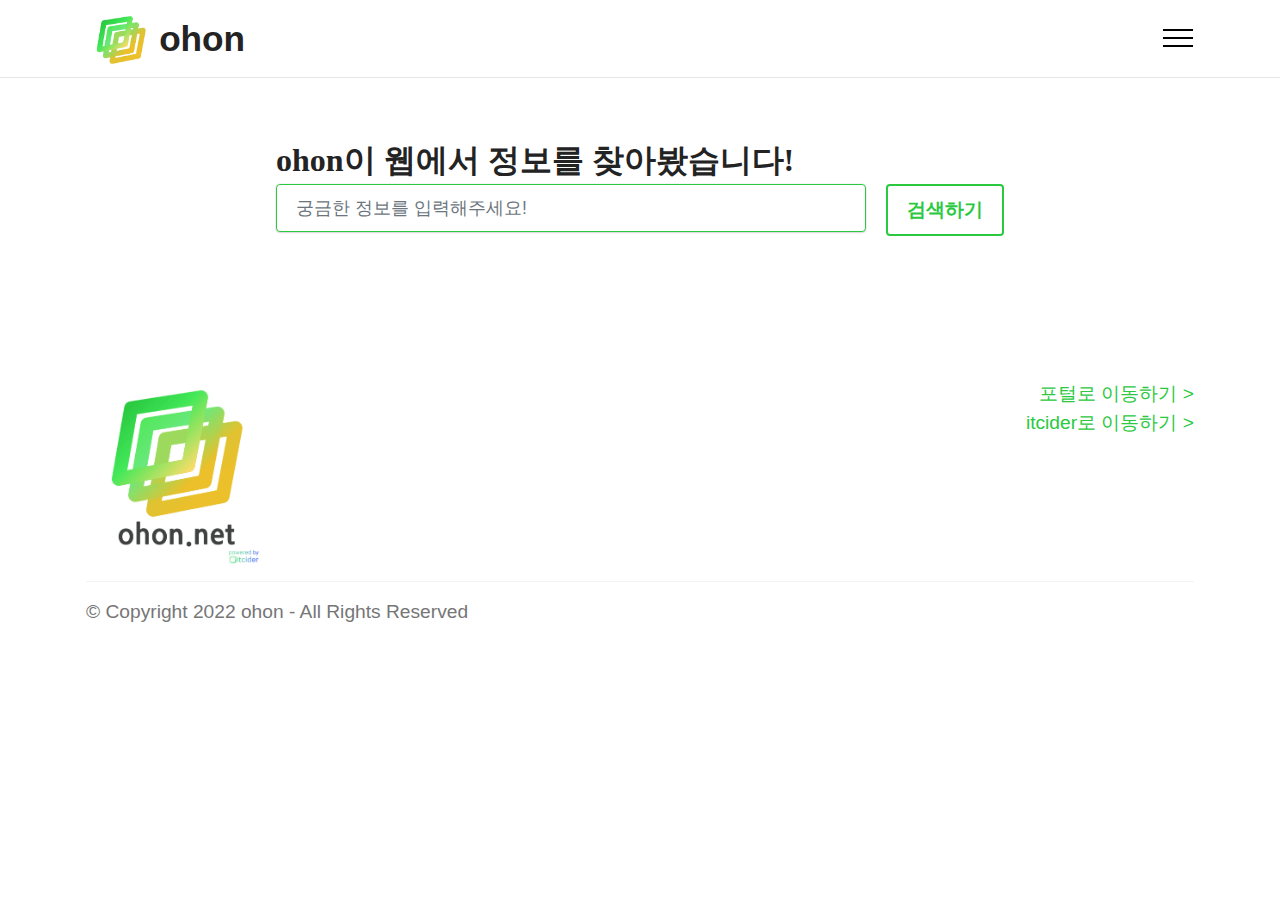
==== commit 751f4c83: "Update search.html" ====
--- a/search.html
+++ b/search.html
@@ -76,7 +76,7 @@
                 <div class="dragArea row">
                     <div class="col-lg col-md col-8 form-group mb-3">
                         <input type="search" name="q" data-form-field="name"
-                            class="form-control" id="name-form2-7" placeholder="원하는 검색어를 입력해주세요!"
+                            class="form-control" id="name-form2-7" placeholder="궁금한 정보를 입력해주세요!"
                             autofocus autocomplete="off">
                     </div>
                     <div class="col-auto mbr-section-btn align-center">                                                <button type="submit"
--- a/assets/mbr-additional.css
+++ b/assets/mbr-additional.css
@@ -1,58 +1,5 @@
-.cid-tpqyYrzO2u .navbar.collapsed .nav-item .nav-link::before {
-  display: none;
-}
-.cid-tpqyYrzO2u .navbar.collapsed.opened .dropdown-menu {
-  top: 0;
-}
-@media (min-width: 992px) {
-  .cid-tpqyYrzO2u .navbar.collapsed.opened:not(.navbar-short) .navbar-collapse {
-    max-height: calc(98.5vh - 3.8rem);
-  }
-}
-.cid-tpqyYrzO2u .navbar.collapsed .dropdown-menu .dropdown-submenu {
-  left: 0 !important;
-}
-.cid-tpqyYrzO2u .navbar.collapsed .dropdown-menu .dropdown-item:after {
-  right: auto;
-}
-.cid-tpqyYrzO2u .navbar.collapsed .dropdown-menu .dropdown-toggle[data-toggle="dropdown-submenu"]:after {
-  margin-left: 0.5rem;
-  margin-top: 0.2rem;
-  border-top: 0.35em solid;
-  border-right: 0.35em solid transparent;
-  border-left: 0.35em solid transparent;
-  border-bottom: 0;
-  top: 55%;
-}
-.cid-tpqyYrzO2u .navbar.collapsed ul.navbar-nav li {
-  margin: auto;
-}
-.cid-tpqyYrzO2u .navbar.collapsed .dropdown-menu .dropdown-item {
-  padding: .25rem 1.5rem;
-  text-align: center;
-}
-.cid-tpqyYrzO2u .navbar.collapsed .icons-menu {
-  padding-left: 0;
-  padding-right: 0;
-  padding-top: .5rem;
-  padding-bottom: .5rem;
-}
-.cid-tpNMEMtmmt {
-  padding-top: 5rem;
-  padding-bottom: 5rem;
-  background-color: #ffffff;
-}
-.cid-tpNMEMtmmt .mbr-overlay {
-  background-color: #ffffff;
-  opacity: 0.4;
-}
-.cid-tpNMEMtmmt form .mbr-section-btn {
-  text-align: center;
-  margin-bottom: 1.2rem;
-}
-.cid-tpNMEMtmmt form .mbr-section-btn .btn {
-  width: 100%;
-  height: 100%;
+.btn {
+  border-width: 2px;
 }
 body {
   font-family: Jost;
@@ -83,11 +30,11 @@
 }
 .display-5 {
   font-family: 'Jost', sans-serif;
-  font-size: 2rem;
+  font-size: 2.2rem;
   line-height: 1.5;
 }
 .display-5 > .mbr-iconfont {
-  font-size: 2.5rem;
+  font-size: 2.75rem;
 }
 .display-7 {
   font-family: 'Jost', sans-serif;
@@ -124,9 +71,9 @@
     line-height: calc( 1.4 * (1.0350000000000001rem + (1.1 - 1.0350000000000001) * ((100vw - 20rem) / (48 - 20))));
   }
   .display-5 {
-    font-size: 1.6rem;
-    font-size: calc( 1.35rem + (2 - 1.35) * ((100vw - 20rem) / (48 - 20)));
-    line-height: calc( 1.4 * (1.35rem + (2 - 1.35) * ((100vw - 20rem) / (48 - 20))));
+    font-size: 1.76rem;
+    font-size: calc( 1.42rem + (2.2 - 1.42) * ((100vw - 20rem) / (48 - 20)));
+    line-height: calc( 1.4 * (1.42rem + (2.2 - 1.42) * ((100vw - 20rem) / (48 - 20))));
   }
   .display-7 {
     font-size: 0.96rem;
@@ -152,24 +99,24 @@
   border-radius: 4px;
 }
 .bg-primary {
-  background-color: #8caff0 !important;
+  background-color: #2ac940 !important;
 }
 .bg-success {
-  background-color: #40b0bf !important;
+  background-color: #ffe161 !important;
 }
 .bg-info {
-  background-color: #4479d9 !important;
+  background-color: #2ac940 !important;
 }
 .bg-warning {
-  background-color: #ffe161 !important;
+  background-color: #43ff42 !important;
 }
 .bg-danger {
-  background-color: #ff9966 !important;
+  background-color: #66ff93 !important;
 }
 .btn-primary,
 .btn-primary:active {
-  background-color: #8caff0 !important;
-  border-color: #8caff0 !important;
+  background-color: #2ac940 !important;
+  border-color: #2ac940 !important;
   color: #ffffff !important;
   box-shadow: 0 2px 2px 0 rgba(0, 0, 0, 0.2);
 }
@@ -178,42 +125,42 @@
 .btn-primary.focus,
 .btn-primary.active {
   color: #ffffff !important;
-  background-color: #3f7ae6 !important;
-  border-color: #3f7ae6 !important;
+  background-color: #1b8129 !important;
+  border-color: #1b8129 !important;
   box-shadow: 0 2px 5px 0 rgba(0, 0, 0, 0.2);
 }
 .btn-primary.disabled,
 .btn-primary:disabled {
   color: #ffffff !important;
-  background-color: #3f7ae6 !important;
-  border-color: #3f7ae6 !important;
+  background-color: #1b8129 !important;
+  border-color: #1b8129 !important;
 }
 .btn-secondary,
 .btn-secondary:active {
-  background-color: #000000 !important;
-  border-color: #000000 !important;
-  color: #ffffff !important;
+  background-color: #c7fbc8 !important;
+  border-color: #c7fbc8 !important;
+  color: #0db610 !important;
   box-shadow: 0 2px 2px 0 rgba(0, 0, 0, 0.2);
 }
 .btn-secondary:hover,
 .btn-secondary:focus,
 .btn-secondary.focus,
 .btn-secondary.active {
-  color: #ffffff !important;
-  background-color: #000000 !important;
-  border-color: #000000 !important;
+  color: #076509 !important;
+  background-color: #76f579 !important;
+  border-color: #76f579 !important;
   box-shadow: 0 2px 5px 0 rgba(0, 0, 0, 0.2);
 }
 .btn-secondary.disabled,
 .btn-secondary:disabled {
-  color: #ffffff !important;
-  background-color: #000000 !important;
-  border-color: #000000 !important;
+  color: #0db610 !important;
+  background-color: #76f579 !important;
+  border-color: #76f579 !important;
 }
 .btn-info,
 .btn-info:active {
-  background-color: #4479d9 !important;
-  border-color: #4479d9 !important;
+  background-color: #2ac940 !important;
+  border-color: #2ac940 !important;
   color: #ffffff !important;
   box-shadow: 0 2px 2px 0 rgba(0, 0, 0, 0.2);
 }
@@ -222,81 +169,81 @@
 .btn-info.focus,
 .btn-info.active {
   color: #ffffff !important;
-  background-color: #2150a5 !important;
-  border-color: #2150a5 !important;
+  background-color: #1b8129 !important;
+  border-color: #1b8129 !important;
   box-shadow: 0 2px 5px 0 rgba(0, 0, 0, 0.2);
 }
 .btn-info.disabled,
 .btn-info:disabled {
   color: #ffffff !important;
-  background-color: #2150a5 !important;
-  border-color: #2150a5 !important;
+  background-color: #1b8129 !important;
+  border-color: #1b8129 !important;
 }
 .btn-success,
 .btn-success:active {
-  background-color: #40b0bf !important;
-  border-color: #40b0bf !important;
-  color: #ffffff !important;
+  background-color: #ffe161 !important;
+  border-color: #ffe161 !important;
+  color: #614f00 !important;
   box-shadow: 0 2px 2px 0 rgba(0, 0, 0, 0.2);
 }
 .btn-success:hover,
 .btn-success:focus,
 .btn-success.focus,
 .btn-success.active {
-  color: #ffffff !important;
-  background-color: #2a747e !important;
-  border-color: #2a747e !important;
+  color: #0a0800 !important;
+  background-color: #ffd10a !important;
+  border-color: #ffd10a !important;
   box-shadow: 0 2px 5px 0 rgba(0, 0, 0, 0.2);
 }
 .btn-success.disabled,
 .btn-success:disabled {
-  color: #ffffff !important;
-  background-color: #2a747e !important;
-  border-color: #2a747e !important;
+  color: #614f00 !important;
+  background-color: #ffd10a !important;
+  border-color: #ffd10a !important;
 }
 .btn-warning,
 .btn-warning:active {
-  background-color: #ffe161 !important;
-  border-color: #ffe161 !important;
-  color: #614f00 !important;
+  background-color: #43ff42 !important;
+  border-color: #43ff42 !important;
+  color: #004200 !important;
   box-shadow: 0 2px 2px 0 rgba(0, 0, 0, 0.2);
 }
 .btn-warning:hover,
 .btn-warning:focus,
 .btn-warning.focus,
 .btn-warning.active {
-  color: #0a0800 !important;
-  background-color: #ffd10a !important;
-  border-color: #ffd10a !important;
+  color: #ffffff !important;
+  background-color: #01ea00 !important;
+  border-color: #01ea00 !important;
   box-shadow: 0 2px 5px 0 rgba(0, 0, 0, 0.2);
 }
 .btn-warning.disabled,
 .btn-warning:disabled {
-  color: #614f00 !important;
-  background-color: #ffd10a !important;
-  border-color: #ffd10a !important;
+  color: #004200 !important;
+  background-color: #01ea00 !important;
+  border-color: #01ea00 !important;
 }
 .btn-danger,
 .btn-danger:active {
-  background-color: #ff9966 !important;
-  border-color: #ff9966 !important;
-  color: #ffffff !important;
+  background-color: #66ff93 !important;
+  border-color: #66ff93 !important;
+  color: #00661e !important;
   box-shadow: 0 2px 2px 0 rgba(0, 0, 0, 0.2);
 }
 .btn-danger:hover,
 .btn-danger:focus,
 .btn-danger.focus,
 .btn-danger.active {
-  color: #ffffff !important;
-  background-color: #ff5f0f !important;
-  border-color: #ff5f0f !important;
+  color: #000f04 !important;
+  background-color: #0fff56 !important;
+  border-color: #0fff56 !important;
   box-shadow: 0 2px 5px 0 rgba(0, 0, 0, 0.2);
 }
 .btn-danger.disabled,
 .btn-danger:disabled {
-  color: #ffffff !important;
-  background-color: #ff5f0f !important;
-  border-color: #ff5f0f !important;
+  color: #00661e !important;
+  background-color: #0fff56 !important;
+  border-color: #0fff56 !important;
 }
 .btn-white,
 .btn-white:active {
@@ -345,133 +292,133 @@
 .btn-primary-outline,
 .btn-primary-outline:active {
   background-color: transparent !important;
-  border-color: #6592e6;
-  color: #6592e6;
+  border-color: #2ac940;
+  color: #2ac940;
 }
 .btn-primary-outline:hover,
 .btn-primary-outline:focus,
 .btn-primary-outline.focus,
 .btn-primary-outline.active {
-  color: #2260d2 !important;
+  color: #1b8129 !important;
   background-color: transparent!important;
-  border-color: #2260d2 !important;
+  border-color: #1b8129 !important;
   box-shadow: none!important;
 }
 .btn-primary-outline.disabled,
 .btn-primary-outline:disabled {
   color: #ffffff !important;
-  background-color: #6592e6 !important;
-  border-color: #6592e6 !important;
+  background-color: #2ac940 !important;
+  border-color: #2ac940 !important;
 }
 .btn-secondary-outline,
 .btn-secondary-outline:active {
   background-color: transparent !important;
-  border-color: transparent;
-  color: #000000;
+  border-color: #c7fbc8;
+  color: #c7fbc8;
 }
 .btn-secondary-outline:hover,
 .btn-secondary-outline:focus,
 .btn-secondary-outline.focus,
 .btn-secondary-outline.active {
-  color: #000000 !important;
+  color: #76f579 !important;
   background-color: transparent!important;
-  border-color: transparent!important;
+  border-color: #76f579 !important;
   box-shadow: none!important;
 }
 .btn-secondary-outline.disabled,
 .btn-secondary-outline:disabled {
-  color: #ffffff !important;
-  background-color: #000000 !important;
-  border-color: #000000 !important;
+  color: #0db610 !important;
+  background-color: #c7fbc8 !important;
+  border-color: #c7fbc8 !important;
 }
 .btn-info-outline,
 .btn-info-outline:active {
   background-color: transparent !important;
-  border-color: transparent;
-  color: #4479d9;
+  border-color: #2ac940;
+  color: #2ac940;
 }
 .btn-info-outline:hover,
 .btn-info-outline:focus,
 .btn-info-outline.focus,
 .btn-info-outline.active {
-  color: #2150a5 !important;
+  color: #1b8129 !important;
   background-color: transparent!important;
-  border-color: transparent!important;
+  border-color: #1b8129 !important;
   box-shadow: none!important;
 }
 .btn-info-outline.disabled,
 .btn-info-outline:disabled {
   color: #ffffff !important;
-  background-color: #4479d9 !important;
-  border-color: #4479d9 !important;
+  background-color: #2ac940 !important;
+  border-color: #2ac940 !important;
 }
 .btn-success-outline,
 .btn-success-outline:active {
   background-color: transparent !important;
-  border-color: transparent;
-  color: #40b0bf;
+  border-color: #ffe161;
+  color: #ffe161;
 }
 .btn-success-outline:hover,
 .btn-success-outline:focus,
 .btn-success-outline.focus,
 .btn-success-outline.active {
-  color: #2a747e !important;
+  color: #ffd10a !important;
   background-color: transparent!important;
-  border-color: transparent!important;
+  border-color: #ffd10a !important;
   box-shadow: none!important;
 }
 .btn-success-outline.disabled,
 .btn-success-outline:disabled {
-  color: #ffffff !important;
-  background-color: #40b0bf !important;
-  border-color: #40b0bf !important;
+  color: #614f00 !important;
+  background-color: #ffe161 !important;
+  border-color: #ffe161 !important;
 }
 .btn-warning-outline,
 .btn-warning-outline:active {
   background-color: transparent !important;
-  border-color: transparent;
-  color: #ffe161;
+  border-color: #43ff42;
+  color: #43ff42;
 }
 .btn-warning-outline:hover,
 .btn-warning-outline:focus,
 .btn-warning-outline.focus,
 .btn-warning-outline.active {
-  color: #ffd10a !important;
+  color: #01ea00 !important;
   background-color: transparent!important;
-  border-color: transparent!important;
+  border-color: #01ea00 !important;
   box-shadow: none!important;
 }
 .btn-warning-outline.disabled,
 .btn-warning-outline:disabled {
-  color: #614f00 !important;
-  background-color: #ffe161 !important;
-  border-color: #ffe161 !important;
+  color: #004200 !important;
+  background-color: #43ff42 !important;
+  border-color: #43ff42 !important;
 }
 .btn-danger-outline,
 .btn-danger-outline:active {
   background-color: transparent !important;
-  border-color: transparent;
-  color: #ff9966;
+  border-color: #66ff93;
+  color: #66ff93;
 }
 .btn-danger-outline:hover,
 .btn-danger-outline:focus,
 .btn-danger-outline.focus,
 .btn-danger-outline.active {
-  color: #ff5f0f !important;
+  color: #0fff56 !important;
   background-color: transparent!important;
-  border-color: transparent!important;
+  border-color: #0fff56 !important;
   box-shadow: none!important;
 }
 .btn-danger-outline.disabled,
 .btn-danger-outline:disabled {
-  color: #ffffff !important;
-  background-color: #ff9966 !important;
-  border-color: #ff9966 !important;
+  color: #00661e !important;
+  background-color: #66ff93 !important;
+  border-color: #66ff93 !important;
 }
 .btn-black-outline,
 .btn-black-outline:active {
   background-color: transparent !important;
-  border-color: transparent;
+  border-color: #232323;
   color: #232323;
 }
 .btn-black-outline:hover,
@@ -480,7 +427,7 @@
 .btn-black-outline.active {
   color: #000000 !important;
   background-color: transparent!important;
-  border-color: transparent!important;
+  border-color: #000000 !important;
   box-shadow: none!important;
 }
 .btn-black-outline.disabled,
@@ -492,7 +439,7 @@
 .btn-white-outline,
 .btn-white-outline:active {
   background-color: transparent !important;
-  border-color: transparent;
+  border-color: #fafafa;
   color: #fafafa;
 }
 .btn-white-outline:hover,
@@ -501,7 +448,7 @@
 .btn-white-outline.active {
   color: #cfcfcf !important;
   background-color: transparent!important;
-  border-color: transparent!important;
+  border-color: #cfcfcf !important;
   box-shadow: none!important;
 }
 .btn-white-outline.disabled,
@@ -511,22 +458,22 @@
   border-color: #fafafa !important;
 }
 .text-primary {
-  color: #8caff0 !important;
+  color: #2ac940 !important;
 }
 .text-secondary {
-  color: #000000 !important;
+  color: #c7fbc8 !important;
 }
 .text-success {
-  color: #40b0bf !important;
+  color: #ffe161 !important;
 }
 .text-info {
-  color: #4479d9 !important;
+  color: #2ac940 !important;
 }
 .text-warning {
-  color: #ffe161 !important;
+  color: #43ff42 !important;
 }
 .text-danger {
-  color: #ff9966 !important;
+  color: #66ff93 !important;
 }
 .text-white {
   color: #fafafa !important;
@@ -537,32 +484,32 @@
 a.text-primary:hover,
 a.text-primary:focus,
 a.text-primary.active {
-  color: #3270e4 !important;
+  color: #187525 !important;
 }
 a.text-secondary:hover,
 a.text-secondary:focus,
 a.text-secondary.active {
-  color: #000000 !important;
+  color: #68f46b !important;
 }
 a.text-success:hover,
 a.text-success:focus,
 a.text-success.active {
-  color: #266a73 !important;
+  color: #facb00 !important;
 }
 a.text-info:hover,
 a.text-info:focus,
 a.text-info.active {
-  color: #1f4a98 !important;
+  color: #187525 !important;
 }
 a.text-warning:hover,
 a.text-warning:focus,
 a.text-warning.active {
-  color: #facb00 !important;
+  color: #01db00 !important;
 }
 a.text-danger:hover,
 a.text-danger:focus,
 a.text-danger.active {
-  color: #ff5500 !important;
+  color: #00ff4b !important;
 }
 a.text-white:hover,
 a.text-white:focus,
@@ -588,7 +535,7 @@
   background-position: 0px 1.2em;
 }
 .nav-tabs .nav-link.active {
-  color: #8caff0;
+  color: #2ac940;
 }
 .nav-tabs .nav-link:not(.active) {
   color: #232323;
@@ -597,46 +544,37 @@
   background-color: #70c770;
 }
 .alert-info {
-  background-color: #4479d9;
+  background-color: #2ac940;
 }
 .alert-warning {
-  background-color: #ffe161;
+  background-color: #43ff42;
 }
 .alert-danger {
-  background-color: #ff9966;
-}
-.mbr-section-btn a.btn:not(.btn-form) {
-  border-radius: 100px;
-}
-.mbr-gallery-filter li a {
-  border-radius: 100px !important;
+  background-color: #66ff93;
 }
 .mbr-gallery-filter li.active .btn {
-  background-color: #8caff0;
-  border-color: #8caff0;
+  background-color: #2ac940;
+  border-color: #2ac940;
   color: #ffffff;
 }
 .mbr-gallery-filter li.active .btn:focus {
   box-shadow: none;
 }
-.nav-tabs .nav-link {
-  border-radius: 100px !important;
-}
 a,
 a:hover {
-  color: #8caff0;
+  color: #2ac940;
 }
 .mbr-plan-header.bg-primary .mbr-plan-subtitle,
 .mbr-plan-header.bg-primary .mbr-plan-price-desc {
-  color: #ffffff;
+  color: #cbf4d1;
 }
 .mbr-plan-header.bg-success .mbr-plan-subtitle,
 .mbr-plan-header.bg-success .mbr-plan-price-desc {
-  color: #a0d8df;
+  color: #ffffff;
 }
 .mbr-plan-header.bg-info .mbr-plan-subtitle,
 .mbr-plan-header.bg-info .mbr-plan-price-desc {
-  color: #eef2fb;
+  color: #cbf4d1;
 }
 .mbr-plan-header.bg-warning .mbr-plan-subtitle,
 .mbr-plan-header.bg-warning .mbr-plan-price-desc {
@@ -647,9 +585,6 @@
   color: #ffffff;
 }
 /* Scroll to top button*/
-.scrollToTop_wraper {
-  display: none;
-}
 .form-control {
   font-family: 'Jost', sans-serif;
   font-size: 1.1rem;
@@ -662,7 +597,7 @@
 .form-control:hover,
 .form-control:focus {
   box-shadow: rgba(0, 0, 0, 0.07) 0px 1px 1px 0px, rgba(0, 0, 0, 0.07) 0px 1px 3px 0px, rgba(0, 0, 0, 0.03) 0px 0px 0px 1px;
-  border-color: #8caff0 !important;
+  border-color: #2ac940 !important;
 }
 .form-control:-webkit-input-placeholder {
   font-family: 'Jost', sans-serif;
@@ -674,32 +609,19 @@
   font-size: 1.375rem;
 }
 blockquote {
-  border-color: #8caff0;
+  border-color: #2ac940;
 }
 /* Forms */
-.mbr-form .input-group-btn a.btn {
-  border-radius: 100px !important;
-}
-.mbr-form .input-group-btn a.btn:hover {
-  box-shadow: 0 10px 40px 0 rgba(0, 0, 0, 0.2);
-}
-.mbr-form .input-group-btn button[type="submit"] {
-  border-radius: 100px !important;
-  padding: 1rem 3rem;
-}
-.mbr-form .input-group-btn button[type="submit"]:hover {
-  box-shadow: 0 10px 40px 0 rgba(0, 0, 0, 0.2);
-}
 .jq-selectbox li:hover,
 .jq-selectbox li.selected {
-  background-color: #8caff0;
+  background-color: #2ac940;
   color: #ffffff;
 }
 .jq-number__spin {
   transition: 0.25s ease;
 }
 .jq-number__spin:hover {
-  border-color: #8caff0;
+  border-color: #2ac940;
 }
 .jq-selectbox .jq-selectbox__trigger-arrow,
 .jq-number__spin.minus:after,
@@ -711,20 +633,20 @@
 .jq-selectbox:hover .jq-selectbox__trigger-arrow,
 .jq-number__spin.minus:hover:after,
 .jq-number__spin.plus:hover:after {
-  border-top-color: #8caff0;
-  border-bottom-color: #8caff0;
+  border-top-color: #2ac940;
+  border-bottom-color: #2ac940;
 }
 .xdsoft_datetimepicker .xdsoft_calendar td.xdsoft_default,
 .xdsoft_datetimepicker .xdsoft_calendar td.xdsoft_current,
 .xdsoft_datetimepicker .xdsoft_timepicker .xdsoft_time_box > div > div.xdsoft_current {
   color: #000000 !important;
-  background-color: #8caff0 !important;
+  background-color: #2ac940 !important;
   box-shadow: none !important;
 }
 .xdsoft_datetimepicker .xdsoft_calendar td:hover,
 .xdsoft_datetimepicker .xdsoft_timepicker .xdsoft_time_box > div > div:hover {
-  color: #ffffff !important;
-  background: #000000 !important;
+  color: #000000 !important;
+  background: #c7fbc8 !important;
   box-shadow: none !important;
 }
 .lazy-bg {
@@ -749,7 +671,7 @@
   top: 50%;
   left: 50%;
   transform: translateX(-50%) translateY(-50%);
-  background-image: url("data:image/svg+xml;charset=UTF-8,%3csvg width='32' height='32' viewBox='0 0 64 64' xmlns='http://www.w3.org/2000/svg' stroke='%238caff0' %3e%3cg fill='none' fill-rule='evenodd'%3e%3cg transform='translate(16 16)' stroke-width='2'%3e%3ccircle stroke-opacity='.5' cx='16' cy='16' r='16'/%3e%3cpath d='M32 16c0-9.94-8.06-16-16-16'%3e%3canimateTransform attributeName='transform' type='rotate' from='0 16 16' to='360 16 16' dur='1s' repeatCount='indefinite'/%3e%3c/path%3e%3c/g%3e%3c/g%3e%3c/svg%3e");
+  background-image: url("data:image/svg+xml;charset=UTF-8,%3csvg width='32' height='32' viewBox='0 0 64 64' xmlns='http://www.w3.org/2000/svg' stroke='%232ac940' %3e%3cg fill='none' fill-rule='evenodd'%3e%3cg transform='translate(16 16)' stroke-width='2'%3e%3ccircle stroke-opacity='.5' cx='16' cy='16' r='16'/%3e%3cpath d='M32 16c0-9.94-8.06-16-16-16'%3e%3canimateTransform attributeName='transform' type='rotate' from='0 16 16' to='360 16 16' dur='1s' repeatCount='indefinite'/%3e%3c/path%3e%3c/g%3e%3c/g%3e%3c/svg%3e");
 }
 section.lazy-placeholder:after {
   opacity: 0.5;
@@ -760,18 +682,109 @@
 a {
   transition: color 0.6s;
 }
-.cid-tpqyYrzO2u {
+.cid-tqDWCoFjET {
+  background-image: url("../assets/rec.png");
+}
+.cid-tqDWCoFjET .mbr-fallback-image.disabled {
+  display: none;
+}
+.cid-tqDWCoFjET .mbr-fallback-image {
+  display: block;
+  background-size: cover;
+  background-position: center center;
+  width: 100%;
+  height: 100%;
+  position: absolute;
+  top: 0;
+}
+.cid-tqDWCoFjET .mbr-section-title {
+  color: #ffffff;
+}
+.cid-tqDWCoFjET .mbr-text,
+.cid-tqDWCoFjET .mbr-section-btn {
+  color: #fafafa;
+}
+.cid-s48udlf8KU {
+  padding-top: 5rem;
+  padding-bottom: 2rem;
+  background-color: #ffffff;
+}
+.cid-s48udlf8KU .mbr-section-title {
+  text-align: left;
+}
+.cid-s48udlf8KU .mbr-section-subtitle {
+  text-align: left;
+}
+.cid-s48upRUlSD {
+  padding-top: 2rem;
+  padding-bottom: 2rem;
+  background-color: #ffffff;
+}
+@media (max-width: 991px) {
+  .cid-s48upRUlSD .image-wrapper {
+    margin-bottom: 1rem;
+  }
+}
+.cid-s48upRUlSD .row {
+  flex-direction: row-reverse;
+}
+.cid-s48upRUlSD img {
+  width: 100%;
+}
+.cid-s48vaXqeL6 {
+  padding-top: 2rem;
+  padding-bottom: 2rem;
+  background-color: #ffffff;
+}
+.cid-s48vaXqeL6 .mbr-section-title {
+  text-align: left;
+}
+.cid-s48vaXqeL6 .mbr-section-subtitle {
+  text-align: left;
+}
+.cid-s48vnjULo4 {
+  padding-top: 2rem;
+  padding-bottom: 2rem;
+  background-color: #ffffff;
+}
+.cid-s48vnjULo4 .mbr-section-title {
+  text-align: left;
+}
+.cid-s48vnjULo4 .mbr-section-subtitle {
+  text-align: left;
+}
+.cid-s48vrXhP0J {
+  padding-top: 2rem;
+  padding-bottom: 2rem;
+  background-color: #ffffff;
+}
+.cid-s48vrXhP0J .mbr-section-title {
+  text-align: left;
+}
+.cid-s48vrXhP0J .mbr-section-subtitle {
+  text-align: left;
+}
+.cid-tqE4sf4tqO {
+  padding-top: 2rem;
+  padding-bottom: 2rem;
+  background-color: #ffffff;
+}
+.cid-tqE4sf4tqO .mbr-section-title {
+  text-align: left;
+}
+.cid-tqE4sf4tqO .mbr-section-subtitle {
+  text-align: left;
+}
+.cid-s48OLK6784 {
   z-index: 1000;
   width: 100%;
-  position: relative;
-  min-height: 60px;
-}
-.cid-tpqyYrzO2u nav.navbar {
+}
+.cid-s48OLK6784 nav.navbar {
   position: fixed;
 }
-.cid-tpqyYrzO2u .dropdown-item:before {
+.cid-s48OLK6784 .dropdown-item:before {
   font-family: Moririse2 !important;
-  content: "\e966";
+  content: '\e966';
   display: inline-block;
   width: 0;
   position: absolute;
@@ -786,319 +799,301 @@
   transform: scale(0, 1);
   transition: all 0.25s ease-in-out;
 }
-.cid-tpqyYrzO2u .dropdown-menu {
+.cid-s48OLK6784 .dropdown-menu {
   padding: 0;
-  border-radius: 4px;
-  box-shadow: 0 1px 3px 0 rgba(0, 0, 0, 0.1);
-}
-.cid-tpqyYrzO2u .dropdown-item {
+}
+.cid-s48OLK6784 .dropdown-item {
   border-bottom: 1px solid #e6e6e6;
 }
-.cid-tpqyYrzO2u .dropdown-item:hover,
-.cid-tpqyYrzO2u .dropdown-item:focus {
-  background: #8caff0 !important;
+.cid-s48OLK6784 .dropdown-item:hover,
+.cid-s48OLK6784 .dropdown-item:focus {
+  background: #2ac940 !important;
   color: white !important;
 }
-.cid-tpqyYrzO2u .dropdown-item:hover span {
-  color: white;
-}
-.cid-tpqyYrzO2u .dropdown-item:first-child {
-  border-top-left-radius: 4px;
-  border-top-right-radius: 4px;
-}
-.cid-tpqyYrzO2u .dropdown-item:last-child {
-  border-bottom: none;
-  border-bottom-left-radius: 4px;
-  border-bottom-right-radius: 4px;
-}
-.cid-tpqyYrzO2u .nav-dropdown .link {
+.cid-s48OLK6784 .nav-dropdown .link {
   padding: 0 0.3em !important;
-  margin: 0.667em 1em !important;
-}
-.cid-tpqyYrzO2u .nav-dropdown .link.dropdown-toggle::after {
+  margin: .667em 1em !important;
+}
+.cid-s48OLK6784 .nav-dropdown .link.dropdown-toggle::after {
   margin-left: 0.5rem;
   margin-top: 0.2rem;
 }
-.cid-tpqyYrzO2u .nav-link {
+.cid-s48OLK6784 .nav-link {
   position: relative;
 }
-.cid-tpqyYrzO2u .container {
+.cid-s48OLK6784 .container {
   display: flex;
   margin: auto;
 }
-@media (min-width: 992px) {
-  .cid-tpqyYrzO2u .container {
-    flex-wrap: nowrap;
-  }
-}
-.cid-tpqyYrzO2u .iconfont-wrapper {
+.cid-s48OLK6784 .iconfont-wrapper {
   color: #000000 !important;
   font-size: 1.5rem;
-  padding-right: 0.5rem;
-}
-.cid-tpqyYrzO2u .dropdown-menu,
-.cid-tpqyYrzO2u .navbar.opened {
+  padding-right: .5rem;
+}
+.cid-s48OLK6784 .navbar-caption {
+  padding-right: 4rem;
+}
+.cid-s48OLK6784 .dropdown-menu,
+.cid-s48OLK6784 .navbar.opened {
   background: #ffffff !important;
 }
-.cid-tpqyYrzO2u .nav-item:focus,
-.cid-tpqyYrzO2u .nav-link:focus {
+.cid-s48OLK6784 .nav-item:focus,
+.cid-s48OLK6784 .nav-link:focus {
   outline: none;
 }
-.cid-tpqyYrzO2u .dropdown .dropdown-menu .dropdown-item {
+.cid-s48OLK6784 .dropdown .dropdown-menu .dropdown-item {
   width: auto;
   transition: all 0.25s ease-in-out;
 }
-.cid-tpqyYrzO2u .dropdown .dropdown-menu .dropdown-item::after {
+.cid-s48OLK6784 .dropdown .dropdown-menu .dropdown-item::after {
   right: 0.5rem;
 }
-.cid-tpqyYrzO2u .dropdown .dropdown-menu .dropdown-item .mbr-iconfont {
-  margin-right: 0.5rem;
-  vertical-align: sub;
-}
-.cid-tpqyYrzO2u .dropdown .dropdown-menu .dropdown-item .mbr-iconfont:before {
+.cid-s48OLK6784 .dropdown .dropdown-menu .dropdown-item .mbr-iconfont {
+  margin-left: -1.8rem;
+  padding-right: 1rem;
+  font-size: inherit;
+}
+.cid-s48OLK6784 .dropdown .dropdown-menu .dropdown-item .mbr-iconfont:before {
   display: inline-block;
   transform: scale(1, 1);
   transition: all 0.25s ease-in-out;
 }
-.cid-tpqyYrzO2u .collapsed .dropdown-menu .dropdown-item:before {
+.cid-s48OLK6784 .collapsed .dropdown-menu .dropdown-item:before {
   display: none;
 }
-.cid-tpqyYrzO2u .collapsed .dropdown .dropdown-menu .dropdown-item {
+.cid-s48OLK6784 .collapsed .dropdown .dropdown-menu .dropdown-item {
   padding: 0.235em 1.5em 0.235em 1.5em !important;
   transition: none;
   margin: 0 !important;
 }
-.cid-tpqyYrzO2u .navbar {
-  min-height: 70px;
-  transition: all 0.3s;
+.cid-s48OLK6784 .navbar {
+  min-height: 77px;
+  transition: all .3s;
   border-bottom: 1px solid transparent;
-  box-shadow: 0 1px 3px 0 rgba(0, 0, 0, 0.1);
   background: #ffffff;
 }
-.cid-tpqyYrzO2u .navbar.opened {
-  transition: all 0.3s;
-}
-.cid-tpqyYrzO2u .navbar .dropdown-item {
-  padding: 0.5rem 1.8rem;
-}
-.cid-tpqyYrzO2u .navbar .navbar-logo img {
+.cid-s48OLK6784 .navbar:not(.navbar-short) {
+  border-bottom: 1px solid #e6e6e6;
+}
+.cid-s48OLK6784 .navbar.opened {
+  transition: all .3s;
+}
+.cid-s48OLK6784 .navbar .dropdown-item {
+  padding: .5rem 1.8rem;
+}
+.cid-s48OLK6784 .navbar .navbar-logo img {
   width: auto;
 }
-.cid-tpqyYrzO2u .navbar .navbar-collapse {
+.cid-s48OLK6784 .navbar .navbar-collapse {
   justify-content: flex-end;
   z-index: 1;
 }
-.cid-tpqyYrzO2u .navbar.collapsed {
-  justify-content: center;
-}
-.cid-tpqyYrzO2u .navbar.collapsed .nav-item .nav-link::before {
+.cid-s48OLK6784 .navbar.collapsed .nav-item .nav-link::before {
   display: none;
 }
-.cid-tpqyYrzO2u .navbar.collapsed.opened .dropdown-menu {
+.cid-s48OLK6784 .navbar.collapsed.opened .dropdown-menu {
   top: 0;
 }
-.cid-tpqyYrzO2u .navbar.collapsed .dropdown-menu .dropdown-submenu {
+@media (min-width: 992px) {
+  .cid-s48OLK6784 .navbar.collapsed.opened:not(.navbar-short) .navbar-collapse {
+    max-height: calc(98.5vh - 3.8rem);
+  }
+}
+.cid-s48OLK6784 .navbar.collapsed .dropdown-menu .dropdown-submenu {
   left: 0 !important;
 }
-.cid-tpqyYrzO2u .navbar.collapsed .dropdown-menu .dropdown-item:after {
+.cid-s48OLK6784 .navbar.collapsed .dropdown-menu .dropdown-item:after {
   right: auto;
 }
-.cid-tpqyYrzO2u .navbar.collapsed .dropdown-menu .dropdown-toggle[data-toggle="dropdown-submenu"]:after {
+.cid-s48OLK6784 .navbar.collapsed .dropdown-menu .dropdown-toggle[data-toggle="dropdown-submenu"]:after {
   margin-left: 0.5rem;
   margin-top: 0.2rem;
   border-top: 0.35em solid;
   border-right: 0.35em solid transparent;
   border-left: 0.35em solid transparent;
   border-bottom: 0;
-  top: 41%;
-}
-.cid-tpqyYrzO2u .navbar.collapsed ul.navbar-nav li {
+  top: 55%;
+}
+.cid-s48OLK6784 .navbar.collapsed ul.navbar-nav li {
   margin: auto;
 }
-.cid-tpqyYrzO2u .navbar.collapsed .dropdown-menu .dropdown-item {
-  padding: 0.25rem 1.5rem;
+.cid-s48OLK6784 .navbar.collapsed .dropdown-menu .dropdown-item {
+  padding: .25rem 1.5rem;
   text-align: center;
 }
-.cid-tpqyYrzO2u .navbar.collapsed .icons-menu {
+.cid-s48OLK6784 .navbar.collapsed .icons-menu {
   padding-left: 0;
   padding-right: 0;
-  padding-top: 0.5rem;
-  padding-bottom: 0.5rem;
+  padding-top: .5rem;
+  padding-bottom: .5rem;
 }
 @media (max-width: 991px) {
-  .cid-tpqyYrzO2u .navbar .nav-item .nav-link::before {
+  .cid-s48OLK6784 .navbar .nav-item .nav-link::before {
     display: none;
   }
-  .cid-tpqyYrzO2u .navbar.opened .dropdown-menu {
+  .cid-s48OLK6784 .navbar.opened .dropdown-menu {
     top: 0;
   }
-  .cid-tpqyYrzO2u .navbar .dropdown-menu .dropdown-submenu {
+  .cid-s48OLK6784 .navbar .dropdown-menu .dropdown-submenu {
     left: 0 !important;
   }
-  .cid-tpqyYrzO2u .navbar .dropdown-menu .dropdown-item:after {
+  .cid-s48OLK6784 .navbar .dropdown-menu .dropdown-item:after {
     right: auto;
   }
-  .cid-tpqyYrzO2u .navbar .dropdown-menu .dropdown-toggle[data-toggle="dropdown-submenu"]:after {
+  .cid-s48OLK6784 .navbar .dropdown-menu .dropdown-toggle[data-toggle="dropdown-submenu"]:after {
     margin-left: 0.5rem;
     margin-top: 0.2rem;
     border-top: 0.35em solid;
     border-right: 0.35em solid transparent;
     border-left: 0.35em solid transparent;
     border-bottom: 0;
-    top: 40%;
-  }
-  .cid-tpqyYrzO2u .navbar .navbar-logo img {
-    height: 3rem !important;
-  }
-  .cid-tpqyYrzO2u .navbar ul.navbar-nav li {
+    top: 55%;
+  }
+  .cid-s48OLK6784 .navbar .navbar-logo img {
+    height: 3.8rem !important;
+  }
+  .cid-s48OLK6784 .navbar ul.navbar-nav li {
     margin: auto;
   }
-  .cid-tpqyYrzO2u .navbar .dropdown-menu .dropdown-item {
-    padding: 0.25rem 1.5rem !important;
+  .cid-s48OLK6784 .navbar .dropdown-menu .dropdown-item {
+    padding: .25rem 1.5rem !important;
     text-align: center;
   }
-  .cid-tpqyYrzO2u .navbar .navbar-brand {
+  .cid-s48OLK6784 .navbar .navbar-brand {
     flex-shrink: initial;
     flex-basis: auto;
     word-break: break-word;
     padding-right: 2rem;
   }
-  .cid-tpqyYrzO2u .navbar .navbar-toggler {
+  .cid-s48OLK6784 .navbar .navbar-toggler {
     flex-basis: auto;
   }
-  .cid-tpqyYrzO2u .navbar .icons-menu {
+  .cid-s48OLK6784 .navbar .icons-menu {
     padding-left: 0;
-    padding-top: 0.5rem;
-    padding-bottom: 0.5rem;
-  }
-}
-@media (max-width: 991px) and (max-width: 767px) {
-  .cid-tpqyYrzO2u .navbar .navbar-brand {
-    width: calc(100% - 31px);
-  }
-}
-.cid-tpqyYrzO2u .navbar.navbar-short {
+    padding-top: .5rem;
+    padding-bottom: .5rem;
+  }
+}
+.cid-s48OLK6784 .navbar.navbar-short {
   min-height: 60px;
 }
-.cid-tpqyYrzO2u .navbar.navbar-short .navbar-logo img {
-  height: 2.5rem !important;
-}
-.cid-tpqyYrzO2u .navbar.navbar-short .navbar-brand {
-  min-height: 60px;
+.cid-s48OLK6784 .navbar.navbar-short .navbar-logo img {
+  height: 3rem !important;
+}
+.cid-s48OLK6784 .navbar.navbar-short .navbar-brand {
   padding: 0;
 }
-.cid-tpqyYrzO2u .navbar-brand {
-  min-height: 70px;
+.cid-s48OLK6784 .navbar-brand {
   flex-shrink: 0;
   align-items: center;
   margin-right: 0;
-  padding: 10px 0;
-  transition: all 0.3s;
+  padding: 0;
+  transition: all .3s;
   word-break: break-word;
   z-index: 1;
 }
-.cid-tpqyYrzO2u .navbar-brand .navbar-caption {
+.cid-s48OLK6784 .navbar-brand .navbar-caption {
   line-height: inherit !important;
 }
-.cid-tpqyYrzO2u .navbar-brand .navbar-logo a {
+.cid-s48OLK6784 .navbar-brand .navbar-logo a {
   outline: none;
 }
-.cid-tpqyYrzO2u .dropdown-item.active,
-.cid-tpqyYrzO2u .dropdown-item:active {
+.cid-s48OLK6784 .dropdown-item.active,
+.cid-s48OLK6784 .dropdown-item:active {
   background-color: transparent;
 }
-.cid-tpqyYrzO2u .navbar-expand-lg .navbar-nav .nav-link {
+.cid-s48OLK6784 .navbar-expand-lg .navbar-nav .nav-link {
   padding: 0;
 }
-.cid-tpqyYrzO2u .nav-dropdown .link.dropdown-toggle {
+.cid-s48OLK6784 .nav-dropdown .link.dropdown-toggle {
   margin-right: 1.667em;
 }
-.cid-tpqyYrzO2u .nav-dropdown .link.dropdown-toggle[aria-expanded="true"] {
+.cid-s48OLK6784 .nav-dropdown .link.dropdown-toggle[aria-expanded="true"] {
   margin-right: 0;
   padding: 0.667em 1.667em;
 }
-.cid-tpqyYrzO2u .navbar.navbar-expand-lg .dropdown .dropdown-menu {
+.cid-s48OLK6784 .navbar.navbar-expand-lg .dropdown .dropdown-menu {
   background: #ffffff;
 }
-.cid-tpqyYrzO2u .navbar.navbar-expand-lg .dropdown .dropdown-menu .dropdown-submenu {
+.cid-s48OLK6784 .navbar.navbar-expand-lg .dropdown .dropdown-menu .dropdown-submenu {
   margin: 0;
   left: 100%;
 }
-.cid-tpqyYrzO2u .navbar .dropdown.open > .dropdown-menu {
+.cid-s48OLK6784 .navbar .dropdown.open > .dropdown-menu {
   display: block;
 }
-.cid-tpqyYrzO2u ul.navbar-nav {
+.cid-s48OLK6784 ul.navbar-nav {
   flex-wrap: wrap;
 }
-.cid-tpqyYrzO2u .navbar-buttons {
+.cid-s48OLK6784 .navbar-buttons {
   text-align: center;
   min-width: 170px;
 }
-.cid-tpqyYrzO2u button.navbar-toggler {
+.cid-s48OLK6784 button.navbar-toggler {
   outline: none;
   width: 31px;
   height: 20px;
   cursor: pointer;
-  transition: all 0.2s;
+  transition: all .2s;
   position: relative;
   align-self: center;
 }
-.cid-tpqyYrzO2u button.navbar-toggler .hamburger span {
+.cid-s48OLK6784 button.navbar-toggler .hamburger span {
   position: absolute;
   right: 0;
   width: 30px;
   height: 2px;
   border-right: 5px;
-  background-color: #000000;
-}
-.cid-tpqyYrzO2u button.navbar-toggler .hamburger span:nth-child(1) {
+  background-color: currentColor;
+}
+.cid-s48OLK6784 button.navbar-toggler .hamburger span:nth-child(1) {
   top: 0;
-  transition: all 0.2s;
-}
-.cid-tpqyYrzO2u button.navbar-toggler .hamburger span:nth-child(2) {
+  transition: all .2s;
+}
+.cid-s48OLK6784 button.navbar-toggler .hamburger span:nth-child(2) {
   top: 8px;
-  transition: all 0.15s;
-}
-.cid-tpqyYrzO2u button.navbar-toggler .hamburger span:nth-child(3) {
+  transition: all .15s;
+}
+.cid-s48OLK6784 button.navbar-toggler .hamburger span:nth-child(3) {
   top: 8px;
-  transition: all 0.15s;
-}
-.cid-tpqyYrzO2u button.navbar-toggler .hamburger span:nth-child(4) {
+  transition: all .15s;
+}
+.cid-s48OLK6784 button.navbar-toggler .hamburger span:nth-child(4) {
   top: 16px;
-  transition: all 0.2s;
-}
-.cid-tpqyYrzO2u nav.opened .hamburger span:nth-child(1) {
+  transition: all .2s;
+}
+.cid-s48OLK6784 nav.opened .hamburger span:nth-child(1) {
   top: 8px;
   width: 0;
   opacity: 0;
   right: 50%;
-  transition: all 0.2s;
-}
-.cid-tpqyYrzO2u nav.opened .hamburger span:nth-child(2) {
+  transition: all .2s;
+}
+.cid-s48OLK6784 nav.opened .hamburger span:nth-child(2) {
   transform: rotate(45deg);
-  transition: all 0.25s;
-}
-.cid-tpqyYrzO2u nav.opened .hamburger span:nth-child(3) {
+  transition: all .25s;
+}
+.cid-s48OLK6784 nav.opened .hamburger span:nth-child(3) {
   transform: rotate(-45deg);
-  transition: all 0.25s;
-}
-.cid-tpqyYrzO2u nav.opened .hamburger span:nth-child(4) {
+  transition: all .25s;
+}
+.cid-s48OLK6784 nav.opened .hamburger span:nth-child(4) {
   top: 8px;
   width: 0;
   opacity: 0;
   right: 50%;
-  transition: all 0.2s;
-}
-.cid-tpqyYrzO2u .navbar-dropdown {
-  padding: 0 1rem;
+  transition: all .2s;
+}
+.cid-s48OLK6784 .navbar-dropdown {
+  padding: .5rem 1rem;
   position: fixed;
 }
-.cid-tpqyYrzO2u a.nav-link {
+.cid-s48OLK6784 a.nav-link {
   display: flex;
   align-items: center;
   justify-content: center;
 }
-.cid-tpqyYrzO2u .icons-menu {
+.cid-s48OLK6784 .icons-menu {
   flex-wrap: nowrap;
   display: flex;
   justify-content: center;
@@ -1108,162 +1103,49 @@
   text-align: center;
 }
 @media screen and (-ms-high-contrast: active), (-ms-high-contrast: none) {
-  .cid-tpqyYrzO2u .navbar {
-    height: 70px;
-  }
-  .cid-tpqyYrzO2u .navbar.opened {
+  .cid-s48OLK6784 .navbar {
+    height: 77px;
+  }
+  .cid-s48OLK6784 .navbar.opened {
     height: auto;
   }
-  .cid-tpqyYrzO2u .nav-item .nav-link:hover::before {
+  .cid-s48OLK6784 .nav-item .nav-link:hover::before {
     width: 175%;
     max-width: calc(100% + 2rem);
     left: -1rem;
   }
 }
-.cid-tpqzsj3YYV {
-  padding-top: 5rem;
-  padding-bottom: 5rem;
-  background-color: #ffffff;
-}
-.cid-tpqzsj3YYV .mbr-overlay {
-  background-color: #ffffff;
-  opacity: 0.4;
-}
-@media (min-width: 992px) {
-  .cid-tpqzsj3YYV form {
-    width: 50%;
-  }
-}
-.cid-tpqzsj3YYV form .mbr-section-btn {
-  text-align: center;
-  width: 100%;
-}
-.cid-tpqzsj3YYV form .mbr-section-btn .btn {
-  width: 100%;
-}
-.cid-tpqzsj3YYV .mbr-section-title {
-  text-align: center;
-}
-.cid-tpqz7RFQJp {
-  padding-top: 6rem;
-  padding-bottom: 6rem;
-  background-color: #ffffff;
-}
-.cid-tpqz7RFQJp .mbr-fallback-image.disabled {
-  display: none;
-}
-.cid-tpqz7RFQJp .mbr-fallback-image {
-  display: block;
-  background-size: cover;
-  background-position: center center;
-  width: 100%;
-  height: 100%;
-  position: absolute;
-  top: 0;
-}
-.cid-tpqz7RFQJp .mbr-text {
-  color: #767676;
-}
-.cid-tpqz7RFQJp .mbr-section-subtitle {
-  color: #767676;
-}
-.cid-tpqz7RFQJp .title .num {
-  width: 100%;
-  display: block;
-}
-.cid-tpqz7RFQJp .title .card-title {
-  z-index: 1;
-}
-.cid-tpqz7RFQJp .num {
-  color: #8caff0;
-}
-@media (max-width: 767px) {
-  .cid-tpqz7RFQJp * {
-    text-align: center !important;
-  }
-  .cid-tpqz7RFQJp .content-column {
-    margin-bottom: 2rem;
-  }
-}
-.cid-tpqz7RFQJp .mbr-section-title,
-.cid-tpqz7RFQJp .card-box {
-  text-align: center;
-}
-.cid-tpqB1WCica {
-  padding-top: 5rem;
-  padding-bottom: 5rem;
-  background-color: #ffffff;
-}
-.cid-tpqB1WCica .mbr-fallback-image.disabled {
-  display: none;
-}
-.cid-tpqB1WCica .mbr-fallback-image {
-  display: block;
-  background-size: cover;
-  background-position: center center;
-  width: 100%;
-  height: 100%;
-  position: absolute;
-  top: 0;
-}
-.cid-tpqB1WCica .card-wrapper {
-  background: #8caff0;
-  border-radius: 4px;
-}
-@media (max-width: 767px) {
-  .cid-tpqB1WCica .card-wrapper {
-    padding: 1rem;
-  }
-}
-@media (min-width: 768px) and (max-width: 991px) {
-  .cid-tpqB1WCica .card-wrapper {
-    padding: 2rem;
-  }
-}
-@media (min-width: 992px) {
-  .cid-tpqB1WCica .card-wrapper {
-    padding: 4rem;
-  }
-}
-.cid-tpqB1WCica .mbr-text,
-.cid-tpqB1WCica .mbr-section-btn {
-  color: #ffffff;
-}
-.cid-tpqB1WCica .card-title,
-.cid-tpqB1WCica .card-box {
-  text-align: left;
-}
-.cid-tpqz4KiRVz {
+.cid-tqDZkKjwOg {
   padding-top: 45px;
   padding-bottom: 45px;
   background-color: #ffffff;
 }
 @media (max-width: 767px) {
-  .cid-tpqz4KiRVz .media-wrap {
+  .cid-tqDZkKjwOg .media-wrap {
     margin-bottom: 1rem;
     text-align: center;
   }
 }
-.cid-tpqz4KiRVz .mbr-text {
+.cid-tqDZkKjwOg .mbr-text {
   color: #767676;
 }
 @media (max-width: 767px) {
-  .cid-tpqz4KiRVz .links {
+  .cid-tqDZkKjwOg .links {
     text-align: center !important;
   }
 }
 @media (max-width: 767px) {
-  .cid-tpqz4KiRVz .footer-lower .copyright {
+  .cid-tqDZkKjwOg .footer-lower .copyright {
     margin-bottom: 1rem;
     text-align: center;
   }
 }
-.cid-tpqz4KiRVz .footer-lower hr {
+.cid-tqDZkKjwOg .footer-lower hr {
   margin: 1rem 0;
   border-color: #000;
   opacity: 0.05;
 }
-.cid-tpqz4KiRVz .footer-lower .social-list {
+.cid-tqDZkKjwOg .footer-lower .social-list {
   padding-left: 0;
   margin-bottom: 0;
   list-style: none;
@@ -1273,40 +1155,38 @@
   -webkit-justify-content: flex-end;
   justify-content: flex-end;
 }
-.cid-tpqz4KiRVz .footer-lower .social-list .mbr-iconfont-social {
+.cid-tqDZkKjwOg .footer-lower .social-list .mbr-iconfont-social {
   font-size: 1.3rem;
   color: #232323;
 }
-.cid-tpqz4KiRVz .footer-lower .social-list .soc-item {
+.cid-tqDZkKjwOg .footer-lower .social-list .soc-item {
   margin: 0 0.5rem;
 }
-.cid-tpqz4KiRVz .footer-lower .social-list a {
+.cid-tqDZkKjwOg .footer-lower .social-list a {
   margin: 0;
   opacity: 0.5;
   -webkit-transition: 0.2s linear;
   transition: 0.2s linear;
 }
-.cid-tpqz4KiRVz .footer-lower .social-list a:hover {
+.cid-tqDZkKjwOg .footer-lower .social-list a:hover {
   opacity: 1;
 }
 @media (max-width: 767px) {
-  .cid-tpqz4KiRVz .footer-lower .social-list {
+  .cid-tqDZkKjwOg .footer-lower .social-list {
     -webkit-justify-content: center;
     justify-content: center;
   }
 }
-.cid-tpqyYrzO2u {
+.cid-s48OLK6784 {
   z-index: 1000;
   width: 100%;
-  position: relative;
-  min-height: 60px;
-}
-.cid-tpqyYrzO2u nav.navbar {
+}
+.cid-s48OLK6784 nav.navbar {
   position: fixed;
 }
-.cid-tpqyYrzO2u .dropdown-item:before {
+.cid-s48OLK6784 .dropdown-item:before {
   font-family: Moririse2 !important;
-  content: "\e966";
+  content: '\e966';
   display: inline-block;
   width: 0;
   position: absolute;
@@ -1321,319 +1201,301 @@
   transform: scale(0, 1);
   transition: all 0.25s ease-in-out;
 }
-.cid-tpqyYrzO2u .dropdown-menu {
+.cid-s48OLK6784 .dropdown-menu {
   padding: 0;
-  border-radius: 4px;
-  box-shadow: 0 1px 3px 0 rgba(0, 0, 0, 0.1);
-}
-.cid-tpqyYrzO2u .dropdown-item {
+}
+.cid-s48OLK6784 .dropdown-item {
   border-bottom: 1px solid #e6e6e6;
 }
-.cid-tpqyYrzO2u .dropdown-item:hover,
-.cid-tpqyYrzO2u .dropdown-item:focus {
-  background: #8caff0 !important;
+.cid-s48OLK6784 .dropdown-item:hover,
+.cid-s48OLK6784 .dropdown-item:focus {
+  background: #2ac940 !important;
   color: white !important;
 }
-.cid-tpqyYrzO2u .dropdown-item:hover span {
-  color: white;
-}
-.cid-tpqyYrzO2u .dropdown-item:first-child {
-  border-top-left-radius: 4px;
-  border-top-right-radius: 4px;
-}
-.cid-tpqyYrzO2u .dropdown-item:last-child {
-  border-bottom: none;
-  border-bottom-left-radius: 4px;
-  border-bottom-right-radius: 4px;
-}
-.cid-tpqyYrzO2u .nav-dropdown .link {
+.cid-s48OLK6784 .nav-dropdown .link {
   padding: 0 0.3em !important;
-  margin: 0.667em 1em !important;
-}
-.cid-tpqyYrzO2u .nav-dropdown .link.dropdown-toggle::after {
+  margin: .667em 1em !important;
+}
+.cid-s48OLK6784 .nav-dropdown .link.dropdown-toggle::after {
   margin-left: 0.5rem;
   margin-top: 0.2rem;
 }
-.cid-tpqyYrzO2u .nav-link {
+.cid-s48OLK6784 .nav-link {
   position: relative;
 }
-.cid-tpqyYrzO2u .container {
+.cid-s48OLK6784 .container {
   display: flex;
   margin: auto;
 }
-@media (min-width: 992px) {
-  .cid-tpqyYrzO2u .container {
-    flex-wrap: nowrap;
-  }
-}
-.cid-tpqyYrzO2u .iconfont-wrapper {
+.cid-s48OLK6784 .iconfont-wrapper {
   color: #000000 !important;
   font-size: 1.5rem;
-  padding-right: 0.5rem;
-}
-.cid-tpqyYrzO2u .dropdown-menu,
-.cid-tpqyYrzO2u .navbar.opened {
+  padding-right: .5rem;
+}
+.cid-s48OLK6784 .navbar-caption {
+  padding-right: 4rem;
+}
+.cid-s48OLK6784 .dropdown-menu,
+.cid-s48OLK6784 .navbar.opened {
   background: #ffffff !important;
 }
-.cid-tpqyYrzO2u .nav-item:focus,
-.cid-tpqyYrzO2u .nav-link:focus {
+.cid-s48OLK6784 .nav-item:focus,
+.cid-s48OLK6784 .nav-link:focus {
   outline: none;
 }
-.cid-tpqyYrzO2u .dropdown .dropdown-menu .dropdown-item {
+.cid-s48OLK6784 .dropdown .dropdown-menu .dropdown-item {
   width: auto;
   transition: all 0.25s ease-in-out;
 }
-.cid-tpqyYrzO2u .dropdown .dropdown-menu .dropdown-item::after {
+.cid-s48OLK6784 .dropdown .dropdown-menu .dropdown-item::after {
   right: 0.5rem;
 }
-.cid-tpqyYrzO2u .dropdown .dropdown-menu .dropdown-item .mbr-iconfont {
-  margin-right: 0.5rem;
-  vertical-align: sub;
-}
-.cid-tpqyYrzO2u .dropdown .dropdown-menu .dropdown-item .mbr-iconfont:before {
+.cid-s48OLK6784 .dropdown .dropdown-menu .dropdown-item .mbr-iconfont {
+  margin-left: -1.8rem;
+  padding-right: 1rem;
+  font-size: inherit;
+}
+.cid-s48OLK6784 .dropdown .dropdown-menu .dropdown-item .mbr-iconfont:before {
   display: inline-block;
   transform: scale(1, 1);
   transition: all 0.25s ease-in-out;
 }
-.cid-tpqyYrzO2u .collapsed .dropdown-menu .dropdown-item:before {
+.cid-s48OLK6784 .collapsed .dropdown-menu .dropdown-item:before {
   display: none;
 }
-.cid-tpqyYrzO2u .collapsed .dropdown .dropdown-menu .dropdown-item {
+.cid-s48OLK6784 .collapsed .dropdown .dropdown-menu .dropdown-item {
   padding: 0.235em 1.5em 0.235em 1.5em !important;
   transition: none;
   margin: 0 !important;
 }
-.cid-tpqyYrzO2u .navbar {
-  min-height: 70px;
-  transition: all 0.3s;
+.cid-s48OLK6784 .navbar {
+  min-height: 77px;
+  transition: all .3s;
   border-bottom: 1px solid transparent;
-  box-shadow: 0 1px 3px 0 rgba(0, 0, 0, 0.1);
   background: #ffffff;
 }
-.cid-tpqyYrzO2u .navbar.opened {
-  transition: all 0.3s;
-}
-.cid-tpqyYrzO2u .navbar .dropdown-item {
-  padding: 0.5rem 1.8rem;
-}
-.cid-tpqyYrzO2u .navbar .navbar-logo img {
+.cid-s48OLK6784 .navbar:not(.navbar-short) {
+  border-bottom: 1px solid #e6e6e6;
+}
+.cid-s48OLK6784 .navbar.opened {
+  transition: all .3s;
+}
+.cid-s48OLK6784 .navbar .dropdown-item {
+  padding: .5rem 1.8rem;
+}
+.cid-s48OLK6784 .navbar .navbar-logo img {
   width: auto;
 }
-.cid-tpqyYrzO2u .navbar .navbar-collapse {
+.cid-s48OLK6784 .navbar .navbar-collapse {
   justify-content: flex-end;
   z-index: 1;
 }
-.cid-tpqyYrzO2u .navbar.collapsed {
-  justify-content: center;
-}
-.cid-tpqyYrzO2u .navbar.collapsed .nav-item .nav-link::before {
+.cid-s48OLK6784 .navbar.collapsed .nav-item .nav-link::before {
   display: none;
 }
-.cid-tpqyYrzO2u .navbar.collapsed.opened .dropdown-menu {
+.cid-s48OLK6784 .navbar.collapsed.opened .dropdown-menu {
   top: 0;
 }
-.cid-tpqyYrzO2u .navbar.collapsed .dropdown-menu .dropdown-submenu {
+@media (min-width: 992px) {
+  .cid-s48OLK6784 .navbar.collapsed.opened:not(.navbar-short) .navbar-collapse {
+    max-height: calc(98.5vh - 3.8rem);
+  }
+}
+.cid-s48OLK6784 .navbar.collapsed .dropdown-menu .dropdown-submenu {
   left: 0 !important;
 }
-.cid-tpqyYrzO2u .navbar.collapsed .dropdown-menu .dropdown-item:after {
+.cid-s48OLK6784 .navbar.collapsed .dropdown-menu .dropdown-item:after {
   right: auto;
 }
-.cid-tpqyYrzO2u .navbar.collapsed .dropdown-menu .dropdown-toggle[data-toggle="dropdown-submenu"]:after {
+.cid-s48OLK6784 .navbar.collapsed .dropdown-menu .dropdown-toggle[data-toggle="dropdown-submenu"]:after {
   margin-left: 0.5rem;
   margin-top: 0.2rem;
   border-top: 0.35em solid;
   border-right: 0.35em solid transparent;
   border-left: 0.35em solid transparent;
   border-bottom: 0;
-  top: 41%;
-}
-.cid-tpqyYrzO2u .navbar.collapsed ul.navbar-nav li {
+  top: 55%;
+}
+.cid-s48OLK6784 .navbar.collapsed ul.navbar-nav li {
   margin: auto;
 }
-.cid-tpqyYrzO2u .navbar.collapsed .dropdown-menu .dropdown-item {
-  padding: 0.25rem 1.5rem;
+.cid-s48OLK6784 .navbar.collapsed .dropdown-menu .dropdown-item {
+  padding: .25rem 1.5rem;
   text-align: center;
 }
-.cid-tpqyYrzO2u .navbar.collapsed .icons-menu {
+.cid-s48OLK6784 .navbar.collapsed .icons-menu {
   padding-left: 0;
   padding-right: 0;
-  padding-top: 0.5rem;
-  padding-bottom: 0.5rem;
+  padding-top: .5rem;
+  padding-bottom: .5rem;
 }
 @media (max-width: 991px) {
-  .cid-tpqyYrzO2u .navbar .nav-item .nav-link::before {
+  .cid-s48OLK6784 .navbar .nav-item .nav-link::before {
     display: none;
   }
-  .cid-tpqyYrzO2u .navbar.opened .dropdown-menu {
+  .cid-s48OLK6784 .navbar.opened .dropdown-menu {
     top: 0;
   }
-  .cid-tpqyYrzO2u .navbar .dropdown-menu .dropdown-submenu {
+  .cid-s48OLK6784 .navbar .dropdown-menu .dropdown-submenu {
     left: 0 !important;
   }
-  .cid-tpqyYrzO2u .navbar .dropdown-menu .dropdown-item:after {
+  .cid-s48OLK6784 .navbar .dropdown-menu .dropdown-item:after {
     right: auto;
   }
-  .cid-tpqyYrzO2u .navbar .dropdown-menu .dropdown-toggle[data-toggle="dropdown-submenu"]:after {
+  .cid-s48OLK6784 .navbar .dropdown-menu .dropdown-toggle[data-toggle="dropdown-submenu"]:after {
     margin-left: 0.5rem;
     margin-top: 0.2rem;
     border-top: 0.35em solid;
     border-right: 0.35em solid transparent;
     border-left: 0.35em solid transparent;
     border-bottom: 0;
-    top: 40%;
-  }
-  .cid-tpqyYrzO2u .navbar .navbar-logo img {
-    height: 3rem !important;
-  }
-  .cid-tpqyYrzO2u .navbar ul.navbar-nav li {
+    top: 55%;
+  }
+  .cid-s48OLK6784 .navbar .navbar-logo img {
+    height: 3.8rem !important;
+  }
+  .cid-s48OLK6784 .navbar ul.navbar-nav li {
     margin: auto;
   }
-  .cid-tpqyYrzO2u .navbar .dropdown-menu .dropdown-item {
-    padding: 0.25rem 1.5rem !important;
+  .cid-s48OLK6784 .navbar .dropdown-menu .dropdown-item {
+    padding: .25rem 1.5rem !important;
     text-align: center;
   }
-  .cid-tpqyYrzO2u .navbar .navbar-brand {
+  .cid-s48OLK6784 .navbar .navbar-brand {
     flex-shrink: initial;
     flex-basis: auto;
     word-break: break-word;
     padding-right: 2rem;
   }
-  .cid-tpqyYrzO2u .navbar .navbar-toggler {
+  .cid-s48OLK6784 .navbar .navbar-toggler {
     flex-basis: auto;
   }
-  .cid-tpqyYrzO2u .navbar .icons-menu {
+  .cid-s48OLK6784 .navbar .icons-menu {
     padding-left: 0;
-    padding-top: 0.5rem;
-    padding-bottom: 0.5rem;
-  }
-}
-@media (max-width: 991px) and (max-width: 767px) {
-  .cid-tpqyYrzO2u .navbar .navbar-brand {
-    width: calc(100% - 31px);
-  }
-}
-.cid-tpqyYrzO2u .navbar.navbar-short {
+    padding-top: .5rem;
+    padding-bottom: .5rem;
+  }
+}
+.cid-s48OLK6784 .navbar.navbar-short {
   min-height: 60px;
 }
-.cid-tpqyYrzO2u .navbar.navbar-short .navbar-logo img {
-  height: 2.5rem !important;
-}
-.cid-tpqyYrzO2u .navbar.navbar-short .navbar-brand {
-  min-height: 60px;
+.cid-s48OLK6784 .navbar.navbar-short .navbar-logo img {
+  height: 3rem !important;
+}
+.cid-s48OLK6784 .navbar.navbar-short .navbar-brand {
   padding: 0;
 }
-.cid-tpqyYrzO2u .navbar-brand {
-  min-height: 70px;
+.cid-s48OLK6784 .navbar-brand {
   flex-shrink: 0;
   align-items: center;
   margin-right: 0;
-  padding: 10px 0;
-  transition: all 0.3s;
+  padding: 0;
+  transition: all .3s;
   word-break: break-word;
   z-index: 1;
 }
-.cid-tpqyYrzO2u .navbar-brand .navbar-caption {
+.cid-s48OLK6784 .navbar-brand .navbar-caption {
   line-height: inherit !important;
 }
-.cid-tpqyYrzO2u .navbar-brand .navbar-logo a {
+.cid-s48OLK6784 .navbar-brand .navbar-logo a {
   outline: none;
 }
-.cid-tpqyYrzO2u .dropdown-item.active,
-.cid-tpqyYrzO2u .dropdown-item:active {
+.cid-s48OLK6784 .dropdown-item.active,
+.cid-s48OLK6784 .dropdown-item:active {
   background-color: transparent;
 }
-.cid-tpqyYrzO2u .navbar-expand-lg .navbar-nav .nav-link {
+.cid-s48OLK6784 .navbar-expand-lg .navbar-nav .nav-link {
   padding: 0;
 }
-.cid-tpqyYrzO2u .nav-dropdown .link.dropdown-toggle {
+.cid-s48OLK6784 .nav-dropdown .link.dropdown-toggle {
   margin-right: 1.667em;
 }
-.cid-tpqyYrzO2u .nav-dropdown .link.dropdown-toggle[aria-expanded="true"] {
+.cid-s48OLK6784 .nav-dropdown .link.dropdown-toggle[aria-expanded="true"] {
   margin-right: 0;
   padding: 0.667em 1.667em;
 }
-.cid-tpqyYrzO2u .navbar.navbar-expand-lg .dropdown .dropdown-menu {
+.cid-s48OLK6784 .navbar.navbar-expand-lg .dropdown .dropdown-menu {
   background: #ffffff;
 }
-.cid-tpqyYrzO2u .navbar.navbar-expand-lg .dropdown .dropdown-menu .dropdown-submenu {
+.cid-s48OLK6784 .navbar.navbar-expand-lg .dropdown .dropdown-menu .dropdown-submenu {
   margin: 0;
   left: 100%;
 }
-.cid-tpqyYrzO2u .navbar .dropdown.open > .dropdown-menu {
+.cid-s48OLK6784 .navbar .dropdown.open > .dropdown-menu {
   display: block;
 }
-.cid-tpqyYrzO2u ul.navbar-nav {
+.cid-s48OLK6784 ul.navbar-nav {
   flex-wrap: wrap;
 }
-.cid-tpqyYrzO2u .navbar-buttons {
+.cid-s48OLK6784 .navbar-buttons {
   text-align: center;
   min-width: 170px;
 }
-.cid-tpqyYrzO2u button.navbar-toggler {
+.cid-s48OLK6784 button.navbar-toggler {
   outline: none;
   width: 31px;
   height: 20px;
   cursor: pointer;
-  transition: all 0.2s;
+  transition: all .2s;
   position: relative;
   align-self: center;
 }
-.cid-tpqyYrzO2u button.navbar-toggler .hamburger span {
+.cid-s48OLK6784 button.navbar-toggler .hamburger span {
   position: absolute;
   right: 0;
   width: 30px;
   height: 2px;
   border-right: 5px;
-  background-color: #000000;
-}
-.cid-tpqyYrzO2u button.navbar-toggler .hamburger span:nth-child(1) {
+  background-color: currentColor;
+}
+.cid-s48OLK6784 button.navbar-toggler .hamburger span:nth-child(1) {
   top: 0;
-  transition: all 0.2s;
-}
-.cid-tpqyYrzO2u button.navbar-toggler .hamburger span:nth-child(2) {
+  transition: all .2s;
+}
+.cid-s48OLK6784 button.navbar-toggler .hamburger span:nth-child(2) {
   top: 8px;
-  transition: all 0.15s;
-}
-.cid-tpqyYrzO2u button.navbar-toggler .hamburger span:nth-child(3) {
+  transition: all .15s;
+}
+.cid-s48OLK6784 button.navbar-toggler .hamburger span:nth-child(3) {
   top: 8px;
-  transition: all 0.15s;
-}
-.cid-tpqyYrzO2u button.navbar-toggler .hamburger span:nth-child(4) {
+  transition: all .15s;
+}
+.cid-s48OLK6784 button.navbar-toggler .hamburger span:nth-child(4) {
   top: 16px;
-  transition: all 0.2s;
-}
-.cid-tpqyYrzO2u nav.opened .hamburger span:nth-child(1) {
+  transition: all .2s;
+}
+.cid-s48OLK6784 nav.opened .hamburger span:nth-child(1) {
   top: 8px;
   width: 0;
   opacity: 0;
   right: 50%;
-  transition: all 0.2s;
-}
-.cid-tpqyYrzO2u nav.opened .hamburger span:nth-child(2) {
+  transition: all .2s;
+}
+.cid-s48OLK6784 nav.opened .hamburger span:nth-child(2) {
   transform: rotate(45deg);
-  transition: all 0.25s;
-}
-.cid-tpqyYrzO2u nav.opened .hamburger span:nth-child(3) {
+  transition: all .25s;
+}
+.cid-s48OLK6784 nav.opened .hamburger span:nth-child(3) {
   transform: rotate(-45deg);
-  transition: all 0.25s;
-}
-.cid-tpqyYrzO2u nav.opened .hamburger span:nth-child(4) {
+  transition: all .25s;
+}
+.cid-s48OLK6784 nav.opened .hamburger span:nth-child(4) {
   top: 8px;
   width: 0;
   opacity: 0;
   right: 50%;
-  transition: all 0.2s;
-}
-.cid-tpqyYrzO2u .navbar-dropdown {
-  padding: 0 1rem;
+  transition: all .2s;
+}
+.cid-s48OLK6784 .navbar-dropdown {
+  padding: .5rem 1rem;
   position: fixed;
 }
-.cid-tpqyYrzO2u a.nav-link {
+.cid-s48OLK6784 a.nav-link {
   display: flex;
   align-items: center;
   justify-content: center;
 }
-.cid-tpqyYrzO2u .icons-menu {
+.cid-s48OLK6784 .icons-menu {
   flex-wrap: nowrap;
   display: flex;
   justify-content: center;
@@ -1643,73 +1505,79 @@
   text-align: center;
 }
 @media screen and (-ms-high-contrast: active), (-ms-high-contrast: none) {
-  .cid-tpqyYrzO2u .navbar {
-    height: 70px;
-  }
-  .cid-tpqyYrzO2u .navbar.opened {
+  .cid-s48OLK6784 .navbar {
+    height: 77px;
+  }
+  .cid-s48OLK6784 .navbar.opened {
     height: auto;
   }
-  .cid-tpqyYrzO2u .nav-item .nav-link:hover::before {
+  .cid-s48OLK6784 .nav-item .nav-link:hover::before {
     width: 175%;
     max-width: calc(100% + 2rem);
     left: -1rem;
   }
 }
-.cid-tpzLPi9Gn4 {
-  padding-top: 5rem;
+.cid-tqDZmGCLFU {
+  padding-top: 9rem;
   padding-bottom: 5rem;
   background-color: #ffffff;
 }
-.cid-tpzLPi9Gn4 .mbr-overlay {
-  background-color: #ffffff;
-  opacity: 0.4;
-}
-@media (min-width: 992px) {
-  .cid-tpzLPi9Gn4 form {
-    width: 50%;
-  }
-}
-.cid-tpzLPi9Gn4 form .mbr-section-btn {
+.cid-tqDZmGCLFU .mbr-fallback-image.disabled {
+  display: none;
+}
+.cid-tqDZmGCLFU .mbr-fallback-image {
+  display: block;
+  background-size: cover;
+  background-position: center center;
+  width: 100%;
+  height: 100%;
+  position: absolute;
+  top: 0;
+}
+.cid-tqDZmGCLFU .mbr-text,
+.cid-tqDZmGCLFU .mbr-section-btn {
+  color: #232323;
+}
+.cid-tqDZmGCLFU .btn {
+  width: 100%;
+}
+.cid-tqDZmGCLFU .mbr-section-btn {
+  margin-bottom: 1.2rem;
+}
+.cid-tqDZmGCLFU H1 {
   text-align: center;
-  width: 100%;
-}
-.cid-tpzLPi9Gn4 form .mbr-section-btn .btn {
-  width: 100%;
-}
-.cid-tpzLPi9Gn4 .mbr-section-title {
-  text-align: center;
-}
-.cid-tpqz4KiRVz {
+}
+.cid-tqDZkKjwOg {
   padding-top: 45px;
   padding-bottom: 45px;
   background-color: #ffffff;
 }
 @media (max-width: 767px) {
-  .cid-tpqz4KiRVz .media-wrap {
+  .cid-tqDZkKjwOg .media-wrap {
     margin-bottom: 1rem;
     text-align: center;
   }
 }
-.cid-tpqz4KiRVz .mbr-text {
+.cid-tqDZkKjwOg .mbr-text {
   color: #767676;
 }
 @media (max-width: 767px) {
-  .cid-tpqz4KiRVz .links {
+  .cid-tqDZkKjwOg .links {
     text-align: center !important;
   }
 }
 @media (max-width: 767px) {
-  .cid-tpqz4KiRVz .footer-lower .copyright {
+  .cid-tqDZkKjwOg .footer-lower .copyright {
     margin-bottom: 1rem;
     text-align: center;
   }
 }
-.cid-tpqz4KiRVz .footer-lower hr {
+.cid-tqDZkKjwOg .footer-lower hr {
   margin: 1rem 0;
   border-color: #000;
   opacity: 0.05;
 }
-.cid-tpqz4KiRVz .footer-lower .social-list {
+.cid-tqDZkKjwOg .footer-lower .social-list {
   padding-left: 0;
   margin-bottom: 0;
   list-style: none;
@@ -1719,546 +1587,25 @@
   -webkit-justify-content: flex-end;
   justify-content: flex-end;
 }
-.cid-tpqz4KiRVz .footer-lower .social-list .mbr-iconfont-social {
+.cid-tqDZkKjwOg .footer-lower .social-list .mbr-iconfont-social {
   font-size: 1.3rem;
   color: #232323;
 }
-.cid-tpqz4KiRVz .footer-lower .social-list .soc-item {
+.cid-tqDZkKjwOg .footer-lower .social-list .soc-item {
   margin: 0 0.5rem;
 }
-.cid-tpqz4KiRVz .footer-lower .social-list a {
+.cid-tqDZkKjwOg .footer-lower .social-list a {
   margin: 0;
   opacity: 0.5;
   -webkit-transition: 0.2s linear;
   transition: 0.2s linear;
 }
-.cid-tpqz4KiRVz .footer-lower .social-list a:hover {
+.cid-tqDZkKjwOg .footer-lower .social-list a:hover {
   opacity: 1;
 }
 @media (max-width: 767px) {
-  .cid-tpqz4KiRVz .footer-lower .social-list {
+  .cid-tqDZkKjwOg .footer-lower .social-list {
     -webkit-justify-content: center;
     justify-content: center;
   }
 }
-.cid-tpqyYrzO2u {
-  z-index: 1000;
-  width: 100%;
-  position: relative;
-  min-height: 60px;
-}
-.cid-tpqyYrzO2u nav.navbar {
-  position: fixed;
-}
-.cid-tpqyYrzO2u .dropdown-item:before {
-  font-family: Moririse2 !important;
-  content: "\e966";
-  display: inline-block;
-  width: 0;
-  position: absolute;
-  left: 1rem;
-  top: 0.5rem;
-  margin-right: 0.5rem;
-  line-height: 1;
-  font-size: inherit;
-  vertical-align: middle;
-  text-align: center;
-  overflow: hidden;
-  transform: scale(0, 1);
-  transition: all 0.25s ease-in-out;
-}
-.cid-tpqyYrzO2u .dropdown-menu {
-  padding: 0;
-  border-radius: 4px;
-  box-shadow: 0 1px 3px 0 rgba(0, 0, 0, 0.1);
-}
-.cid-tpqyYrzO2u .dropdown-item {
-  border-bottom: 1px solid #e6e6e6;
-}
-.cid-tpqyYrzO2u .dropdown-item:hover,
-.cid-tpqyYrzO2u .dropdown-item:focus {
-  background: #8caff0 !important;
-  color: white !important;
-}
-.cid-tpqyYrzO2u .dropdown-item:hover span {
-  color: white;
-}
-.cid-tpqyYrzO2u .dropdown-item:first-child {
-  border-top-left-radius: 4px;
-  border-top-right-radius: 4px;
-}
-.cid-tpqyYrzO2u .dropdown-item:last-child {
-  border-bottom: none;
-  border-bottom-left-radius: 4px;
-  border-bottom-right-radius: 4px;
-}
-.cid-tpqyYrzO2u .nav-dropdown .link {
-  padding: 0 0.3em !important;
-  margin: 0.667em 1em !important;
-}
-.cid-tpqyYrzO2u .nav-dropdown .link.dropdown-toggle::after {
-  margin-left: 0.5rem;
-  margin-top: 0.2rem;
-}
-.cid-tpqyYrzO2u .nav-link {
-  position: relative;
-}
-.cid-tpqyYrzO2u .container {
-  display: flex;
-  margin: auto;
-}
-@media (min-width: 992px) {
-  .cid-tpqyYrzO2u .container {
-    flex-wrap: nowrap;
-  }
-}
-.cid-tpqyYrzO2u .iconfont-wrapper {
-  color: #000000 !important;
-  font-size: 1.5rem;
-  padding-right: 0.5rem;
-}
-.cid-tpqyYrzO2u .dropdown-menu,
-.cid-tpqyYrzO2u .navbar.opened {
-  background: #ffffff !important;
-}
-.cid-tpqyYrzO2u .nav-item:focus,
-.cid-tpqyYrzO2u .nav-link:focus {
-  outline: none;
-}
-.cid-tpqyYrzO2u .dropdown .dropdown-menu .dropdown-item {
-  width: auto;
-  transition: all 0.25s ease-in-out;
-}
-.cid-tpqyYrzO2u .dropdown .dropdown-menu .dropdown-item::after {
-  right: 0.5rem;
-}
-.cid-tpqyYrzO2u .dropdown .dropdown-menu .dropdown-item .mbr-iconfont {
-  margin-right: 0.5rem;
-  vertical-align: sub;
-}
-.cid-tpqyYrzO2u .dropdown .dropdown-menu .dropdown-item .mbr-iconfont:before {
-  display: inline-block;
-  transform: scale(1, 1);
-  transition: all 0.25s ease-in-out;
-}
-.cid-tpqyYrzO2u .collapsed .dropdown-menu .dropdown-item:before {
-  display: none;
-}
-.cid-tpqyYrzO2u .collapsed .dropdown .dropdown-menu .dropdown-item {
-  padding: 0.235em 1.5em 0.235em 1.5em !important;
-  transition: none;
-  margin: 0 !important;
-}
-.cid-tpqyYrzO2u .navbar {
-  min-height: 70px;
-  transition: all 0.3s;
-  border-bottom: 1px solid transparent;
-  box-shadow: 0 1px 3px 0 rgba(0, 0, 0, 0.1);
-  background: #ffffff;
-}
-.cid-tpqyYrzO2u .navbar.opened {
-  transition: all 0.3s;
-}
-.cid-tpqyYrzO2u .navbar .dropdown-item {
-  padding: 0.5rem 1.8rem;
-}
-.cid-tpqyYrzO2u .navbar .navbar-logo img {
-  width: auto;
-}
-.cid-tpqyYrzO2u .navbar .navbar-collapse {
-  justify-content: flex-end;
-  z-index: 1;
-}
-.cid-tpqyYrzO2u .navbar.collapsed {
-  justify-content: center;
-}
-.cid-tpqyYrzO2u .navbar.collapsed .nav-item .nav-link::before {
-  display: none;
-}
-.cid-tpqyYrzO2u .navbar.collapsed.opened .dropdown-menu {
-  top: 0;
-}
-.cid-tpqyYrzO2u .navbar.collapsed .dropdown-menu .dropdown-submenu {
-  left: 0 !important;
-}
-.cid-tpqyYrzO2u .navbar.collapsed .dropdown-menu .dropdown-item:after {
-  right: auto;
-}
-.cid-tpqyYrzO2u .navbar.collapsed .dropdown-menu .dropdown-toggle[data-toggle="dropdown-submenu"]:after {
-  margin-left: 0.5rem;
-  margin-top: 0.2rem;
-  border-top: 0.35em solid;
-  border-right: 0.35em solid transparent;
-  border-left: 0.35em solid transparent;
-  border-bottom: 0;
-  top: 41%;
-}
-.cid-tpqyYrzO2u .navbar.collapsed ul.navbar-nav li {
-  margin: auto;
-}
-.cid-tpqyYrzO2u .navbar.collapsed .dropdown-menu .dropdown-item {
-  padding: 0.25rem 1.5rem;
-  text-align: center;
-}
-.cid-tpqyYrzO2u .navbar.collapsed .icons-menu {
-  padding-left: 0;
-  padding-right: 0;
-  padding-top: 0.5rem;
-  padding-bottom: 0.5rem;
-}
-@media (max-width: 991px) {
-  .cid-tpqyYrzO2u .navbar .nav-item .nav-link::before {
-    display: none;
-  }
-  .cid-tpqyYrzO2u .navbar.opened .dropdown-menu {
-    top: 0;
-  }
-  .cid-tpqyYrzO2u .navbar .dropdown-menu .dropdown-submenu {
-    left: 0 !important;
-  }
-  .cid-tpqyYrzO2u .navbar .dropdown-menu .dropdown-item:after {
-    right: auto;
-  }
-  .cid-tpqyYrzO2u .navbar .dropdown-menu .dropdown-toggle[data-toggle="dropdown-submenu"]:after {
-    margin-left: 0.5rem;
-    margin-top: 0.2rem;
-    border-top: 0.35em solid;
-    border-right: 0.35em solid transparent;
-    border-left: 0.35em solid transparent;
-    border-bottom: 0;
-    top: 40%;
-  }
-  .cid-tpqyYrzO2u .navbar .navbar-logo img {
-    height: 3rem !important;
-  }
-  .cid-tpqyYrzO2u .navbar ul.navbar-nav li {
-    margin: auto;
-  }
-  .cid-tpqyYrzO2u .navbar .dropdown-menu .dropdown-item {
-    padding: 0.25rem 1.5rem !important;
-    text-align: center;
-  }
-  .cid-tpqyYrzO2u .navbar .navbar-brand {
-    flex-shrink: initial;
-    flex-basis: auto;
-    word-break: break-word;
-    padding-right: 2rem;
-  }
-  .cid-tpqyYrzO2u .navbar .navbar-toggler {
-    flex-basis: auto;
-  }
-  .cid-tpqyYrzO2u .navbar .icons-menu {
-    padding-left: 0;
-    padding-top: 0.5rem;
-    padding-bottom: 0.5rem;
-  }
-}
-@media (max-width: 991px) and (max-width: 767px) {
-  .cid-tpqyYrzO2u .navbar .navbar-brand {
-    width: calc(100% - 31px);
-  }
-}
-.cid-tpqyYrzO2u .navbar.navbar-short {
-  min-height: 60px;
-}
-.cid-tpqyYrzO2u .navbar.navbar-short .navbar-logo img {
-  height: 2.5rem !important;
-}
-.cid-tpqyYrzO2u .navbar.navbar-short .navbar-brand {
-  min-height: 60px;
-  padding: 0;
-}
-.cid-tpqyYrzO2u .navbar-brand {
-  min-height: 70px;
-  flex-shrink: 0;
-  align-items: center;
-  margin-right: 0;
-  padding: 10px 0;
-  transition: all 0.3s;
-  word-break: break-word;
-  z-index: 1;
-}
-.cid-tpqyYrzO2u .navbar-brand .navbar-caption {
-  line-height: inherit !important;
-}
-.cid-tpqyYrzO2u .navbar-brand .navbar-logo a {
-  outline: none;
-}
-.cid-tpqyYrzO2u .dropdown-item.active,
-.cid-tpqyYrzO2u .dropdown-item:active {
-  background-color: transparent;
-}
-.cid-tpqyYrzO2u .navbar-expand-lg .navbar-nav .nav-link {
-  padding: 0;
-}
-.cid-tpqyYrzO2u .nav-dropdown .link.dropdown-toggle {
-  margin-right: 1.667em;
-}
-.cid-tpqyYrzO2u .nav-dropdown .link.dropdown-toggle[aria-expanded="true"] {
-  margin-right: 0;
-  padding: 0.667em 1.667em;
-}
-.cid-tpqyYrzO2u .navbar.navbar-expand-lg .dropdown .dropdown-menu {
-  background: #ffffff;
-}
-.cid-tpqyYrzO2u .navbar.navbar-expand-lg .dropdown .dropdown-menu .dropdown-submenu {
-  margin: 0;
-  left: 100%;
-}
-.cid-tpqyYrzO2u .navbar .dropdown.open > .dropdown-menu {
-  display: block;
-}
-.cid-tpqyYrzO2u ul.navbar-nav {
-  flex-wrap: wrap;
-}
-.cid-tpqyYrzO2u .navbar-buttons {
-  text-align: center;
-  min-width: 170px;
-}
-.cid-tpqyYrzO2u button.navbar-toggler {
-  outline: none;
-  width: 31px;
-  height: 20px;
-  cursor: pointer;
-  transition: all 0.2s;
-  position: relative;
-  align-self: center;
-}
-.cid-tpqyYrzO2u button.navbar-toggler .hamburger span {
-  position: absolute;
-  right: 0;
-  width: 30px;
-  height: 2px;
-  border-right: 5px;
-  background-color: #000000;
-}
-.cid-tpqyYrzO2u button.navbar-toggler .hamburger span:nth-child(1) {
-  top: 0;
-  transition: all 0.2s;
-}
-.cid-tpqyYrzO2u button.navbar-toggler .hamburger span:nth-child(2) {
-  top: 8px;
-  transition: all 0.15s;
-}
-.cid-tpqyYrzO2u button.navbar-toggler .hamburger span:nth-child(3) {
-  top: 8px;
-  transition: all 0.15s;
-}
-.cid-tpqyYrzO2u button.navbar-toggler .hamburger span:nth-child(4) {
-  top: 16px;
-  transition: all 0.2s;
-}
-.cid-tpqyYrzO2u nav.opened .hamburger span:nth-child(1) {
-  top: 8px;
-  width: 0;
-  opacity: 0;
-  right: 50%;
-  transition: all 0.2s;
-}
-.cid-tpqyYrzO2u nav.opened .hamburger span:nth-child(2) {
-  transform: rotate(45deg);
-  transition: all 0.25s;
-}
-.cid-tpqyYrzO2u nav.opened .hamburger span:nth-child(3) {
-  transform: rotate(-45deg);
-  transition: all 0.25s;
-}
-.cid-tpqyYrzO2u nav.opened .hamburger span:nth-child(4) {
-  top: 8px;
-  width: 0;
-  opacity: 0;
-  right: 50%;
-  transition: all 0.2s;
-}
-.cid-tpqyYrzO2u .navbar-dropdown {
-  padding: 0 1rem;
-  position: fixed;
-}
-.cid-tpqyYrzO2u a.nav-link {
-  display: flex;
-  align-items: center;
-  justify-content: center;
-}
-.cid-tpqyYrzO2u .icons-menu {
-  flex-wrap: nowrap;
-  display: flex;
-  justify-content: center;
-  padding-left: 1rem;
-  padding-right: 1rem;
-  padding-top: 0.3rem;
-  text-align: center;
-}
-@media screen and (-ms-high-contrast: active), (-ms-high-contrast: none) {
-  .cid-tpqyYrzO2u .navbar {
-    height: 70px;
-  }
-  .cid-tpqyYrzO2u .navbar.opened {
-    height: auto;
-  }
-  .cid-tpqyYrzO2u .nav-item .nav-link:hover::before {
-    width: 175%;
-    max-width: calc(100% + 2rem);
-    left: -1rem;
-  }
-}
-.cid-tpR39QoWCH {
-  padding-top: 6rem;
-  padding-bottom: 6rem;
-  background-color: #ffffff;
-}
-.cid-tpR39QoWCH img,
-.cid-tpR39QoWCH .item-img {
-  width: 100%;
-}
-.cid-tpR39QoWCH .item:focus,
-.cid-tpR39QoWCH span:focus {
-  outline: none;
-}
-.cid-tpR39QoWCH .item {
-  cursor: pointer;
-  margin-bottom: 2rem;
-}
-.cid-tpR39QoWCH .item-wrapper {
-  position: relative;
-  border-radius: 4px;
-  background: #fafafa;
-  height: 100%;
-  display: flex;
-  flex-flow: column nowrap;
-}
-@media (min-width: 992px) {
-  .cid-tpR39QoWCH .item-wrapper .item-content {
-    padding: 2rem 2rem 0;
-  }
-  .cid-tpR39QoWCH .item-wrapper .item-footer {
-    padding: 0 2rem 2rem;
-  }
-}
-@media (max-width: 991px) {
-  .cid-tpR39QoWCH .item-wrapper .item-content {
-    padding: 1rem 1rem 0;
-  }
-  .cid-tpR39QoWCH .item-wrapper .item-footer {
-    padding: 0 1rem 1rem;
-  }
-}
-.cid-tpR39QoWCH .mbr-section-btn {
-  margin-top: auto !important;
-}
-.cid-tpR39QoWCH .mbr-section-title {
-  color: #232323;
-}
-.cid-tpR39QoWCH .mbr-text,
-.cid-tpR39QoWCH .mbr-section-btn {
-  text-align: left;
-}
-.cid-tpR39QoWCH .item-title {
-  text-align: left;
-}
-.cid-tpR39QoWCH .item-subtitle {
-  text-align: left;
-}
-.cid-tpR3itJY52 {
-  padding-top: 6rem;
-  padding-bottom: 6rem;
-  background-color: #ffffff;
-}
-.cid-tpR3itJY52 .mbr-fallback-image.disabled {
-  display: none;
-}
-.cid-tpR3itJY52 .mbr-fallback-image {
-  display: block;
-  background-size: cover;
-  background-position: center center;
-  width: 100%;
-  height: 100%;
-  position: absolute;
-  top: 0;
-}
-.cid-tpR3itJY52 .mbr-iconfont {
-  font-size: 1.4rem !important;
-  font-family: 'Moririse2' !important;
-  color: #8caff0;
-  margin-left: 1rem;
-}
-.cid-tpR3itJY52 .panel-group {
-  border: none;
-}
-.cid-tpR3itJY52 .panel-title {
-  display: flex;
-  align-items: center;
-  justify-content: space-between;
-}
-.cid-tpR3itJY52 .panel-body,
-.cid-tpR3itJY52 .card-header {
-  padding: 1rem 0;
-}
-.cid-tpR3itJY52 .panel-title-edit {
-  color: #000000;
-}
-.cid-tpR3itJY52 .card .card-header {
-  background-color: transparent;
-  margin-bottom: 0;
-}
-.cid-tpqz4KiRVz {
-  padding-top: 45px;
-  padding-bottom: 45px;
-  background-color: #ffffff;
-}
-@media (max-width: 767px) {
-  .cid-tpqz4KiRVz .media-wrap {
-    margin-bottom: 1rem;
-    text-align: center;
-  }
-}
-.cid-tpqz4KiRVz .mbr-text {
-  color: #767676;
-}
-@media (max-width: 767px) {
-  .cid-tpqz4KiRVz .links {
-    text-align: center !important;
-  }
-}
-@media (max-width: 767px) {
-  .cid-tpqz4KiRVz .footer-lower .copyright {
-    margin-bottom: 1rem;
-    text-align: center;
-  }
-}
-.cid-tpqz4KiRVz .footer-lower hr {
-  margin: 1rem 0;
-  border-color: #000;
-  opacity: 0.05;
-}
-.cid-tpqz4KiRVz .footer-lower .social-list {
-  padding-left: 0;
-  margin-bottom: 0;
-  list-style: none;
-  display: flex;
-  -webkit-flex-wrap: wrap;
-  flex-wrap: wrap;
-  -webkit-justify-content: flex-end;
-  justify-content: flex-end;
-}
-.cid-tpqz4KiRVz .footer-lower .social-list .mbr-iconfont-social {
-  font-size: 1.3rem;
-  color: #232323;
-}
-.cid-tpqz4KiRVz .footer-lower .social-list .soc-item {
-  margin: 0 0.5rem;
-}
-.cid-tpqz4KiRVz .footer-lower .social-list a {
-  margin: 0;
-  opacity: 0.5;
-  -webkit-transition: 0.2s linear;
-  transition: 0.2s linear;
-}
-.cid-tpqz4KiRVz .footer-lower .social-list a:hover {
-  opacity: 1;
-}
-@media (max-width: 767px) {
-  .cid-tpqz4KiRVz .footer-lower .social-list {
-    -webkit-justify-content: center;
-    justify-content: center;
-  }
-}
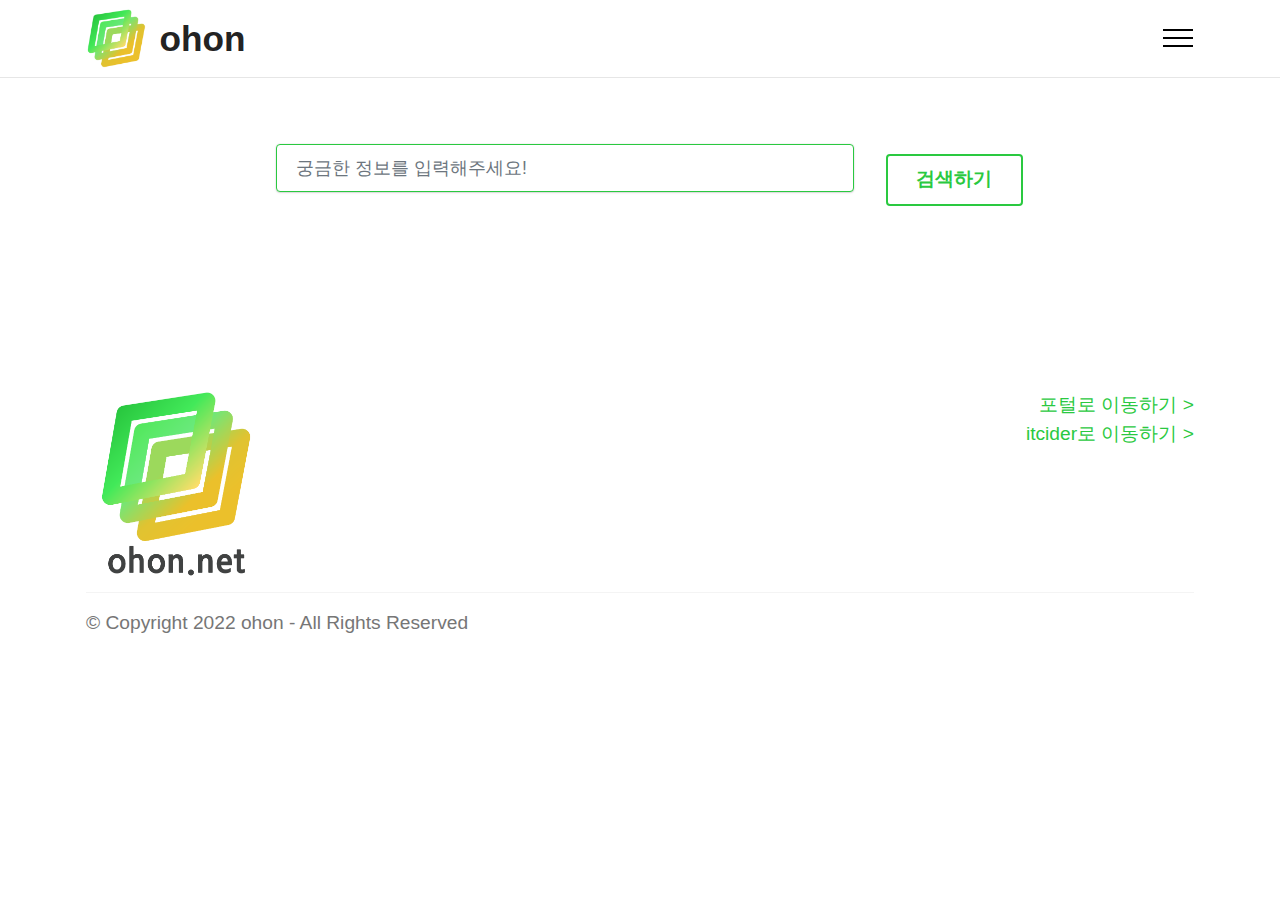
==== commit 14608662: "Update search.html" ====
--- a/search.html
+++ b/search.html
@@ -69,7 +69,7 @@
     <div class="container">
         <div class="row justify-content-center">
             <div class="col-lg-8 mx-auto mbr-form" data-form-type="formoid">
-                <h2 ><strong>ohon이 웹에서 정보를 찾아봤습니다!</strong></h2>
+                <h3 class="mbr-section-title mbr-fonts-style align-center mb-4 display-2><strong>ohon이 웹에서 정보를 찾아봤습니다!</strong></h3>
 
                 <form action="search.html" method="get" class="mbr-form form-with-styler"
                 data-form-title="Form Name">
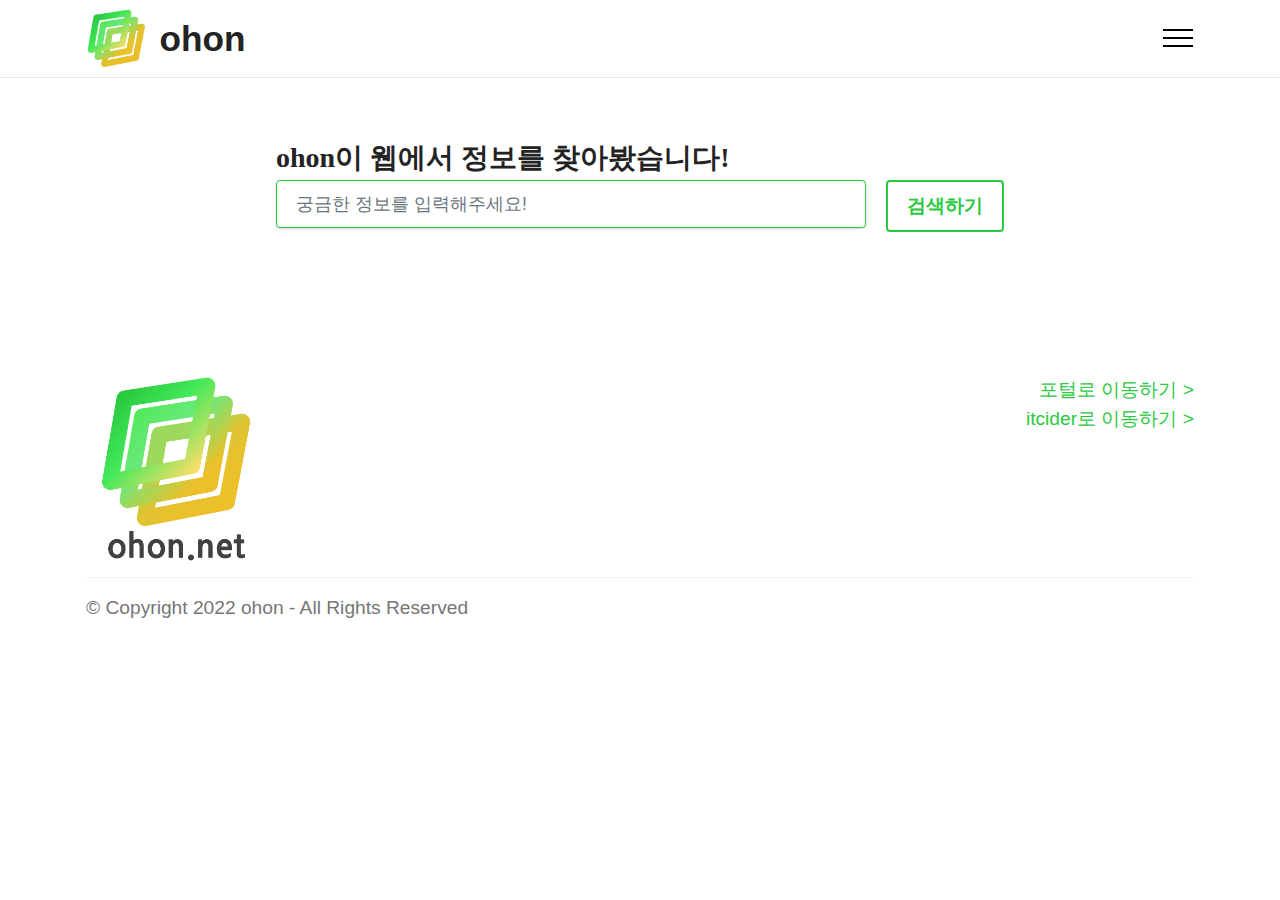
==== commit 1e5cee6b: "Update search.html" ====
--- a/search.html
+++ b/search.html
@@ -69,7 +69,7 @@
     <div class="container">
         <div class="row justify-content-center">
             <div class="col-lg-8 mx-auto mbr-form" data-form-type="formoid">
-                <h3 class="mbr-section-title mbr-fonts-style align-center mb-4 display-2><strong>ohon이 웹에서 정보를 찾아봤습니다!</strong></h3>
+                <h3><strong>ohon이 웹에서 정보를 찾아봤습니다!</strong></h3>
 
                 <form action="search.html" method="get" class="mbr-form form-with-styler"
                 data-form-title="Form Name">
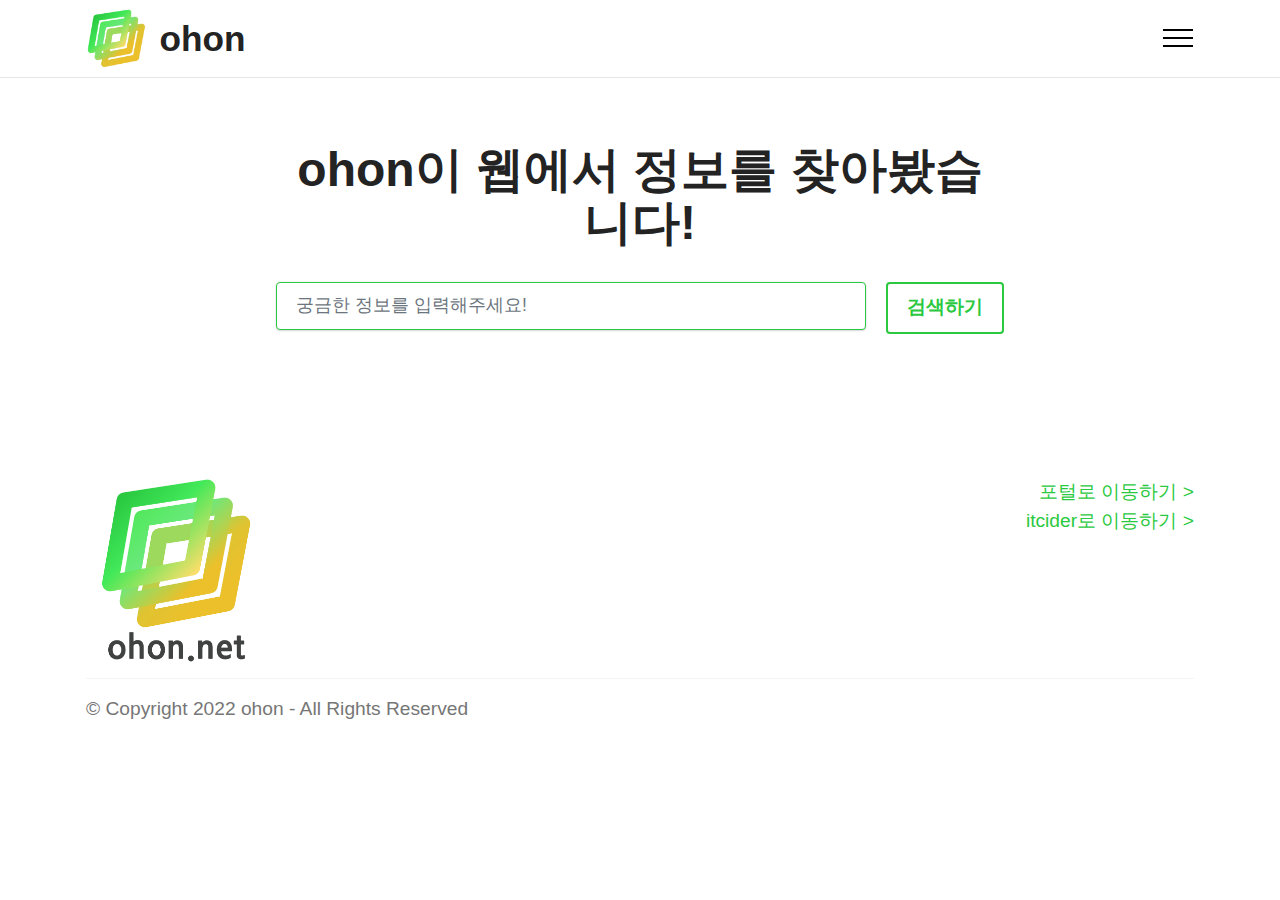
==== commit 38f6e74f: "Update search.html" ====
--- a/search.html
+++ b/search.html
@@ -69,8 +69,7 @@
     <div class="container">
         <div class="row justify-content-center">
             <div class="col-lg-8 mx-auto mbr-form" data-form-type="formoid">
-                <h3><strong>ohon이 웹에서 정보를 찾아봤습니다!</strong></h3>
-
+                <h3 class="mbr-section-title mbr-fonts-style align-center mb-4 display-2"><strong>ohon이 웹에서 정보를 찾아봤습니다!</strong></h3>
                 <form action="search.html" method="get" class="mbr-form form-with-styler"
                 data-form-title="Form Name">
                 <div class="dragArea row">
